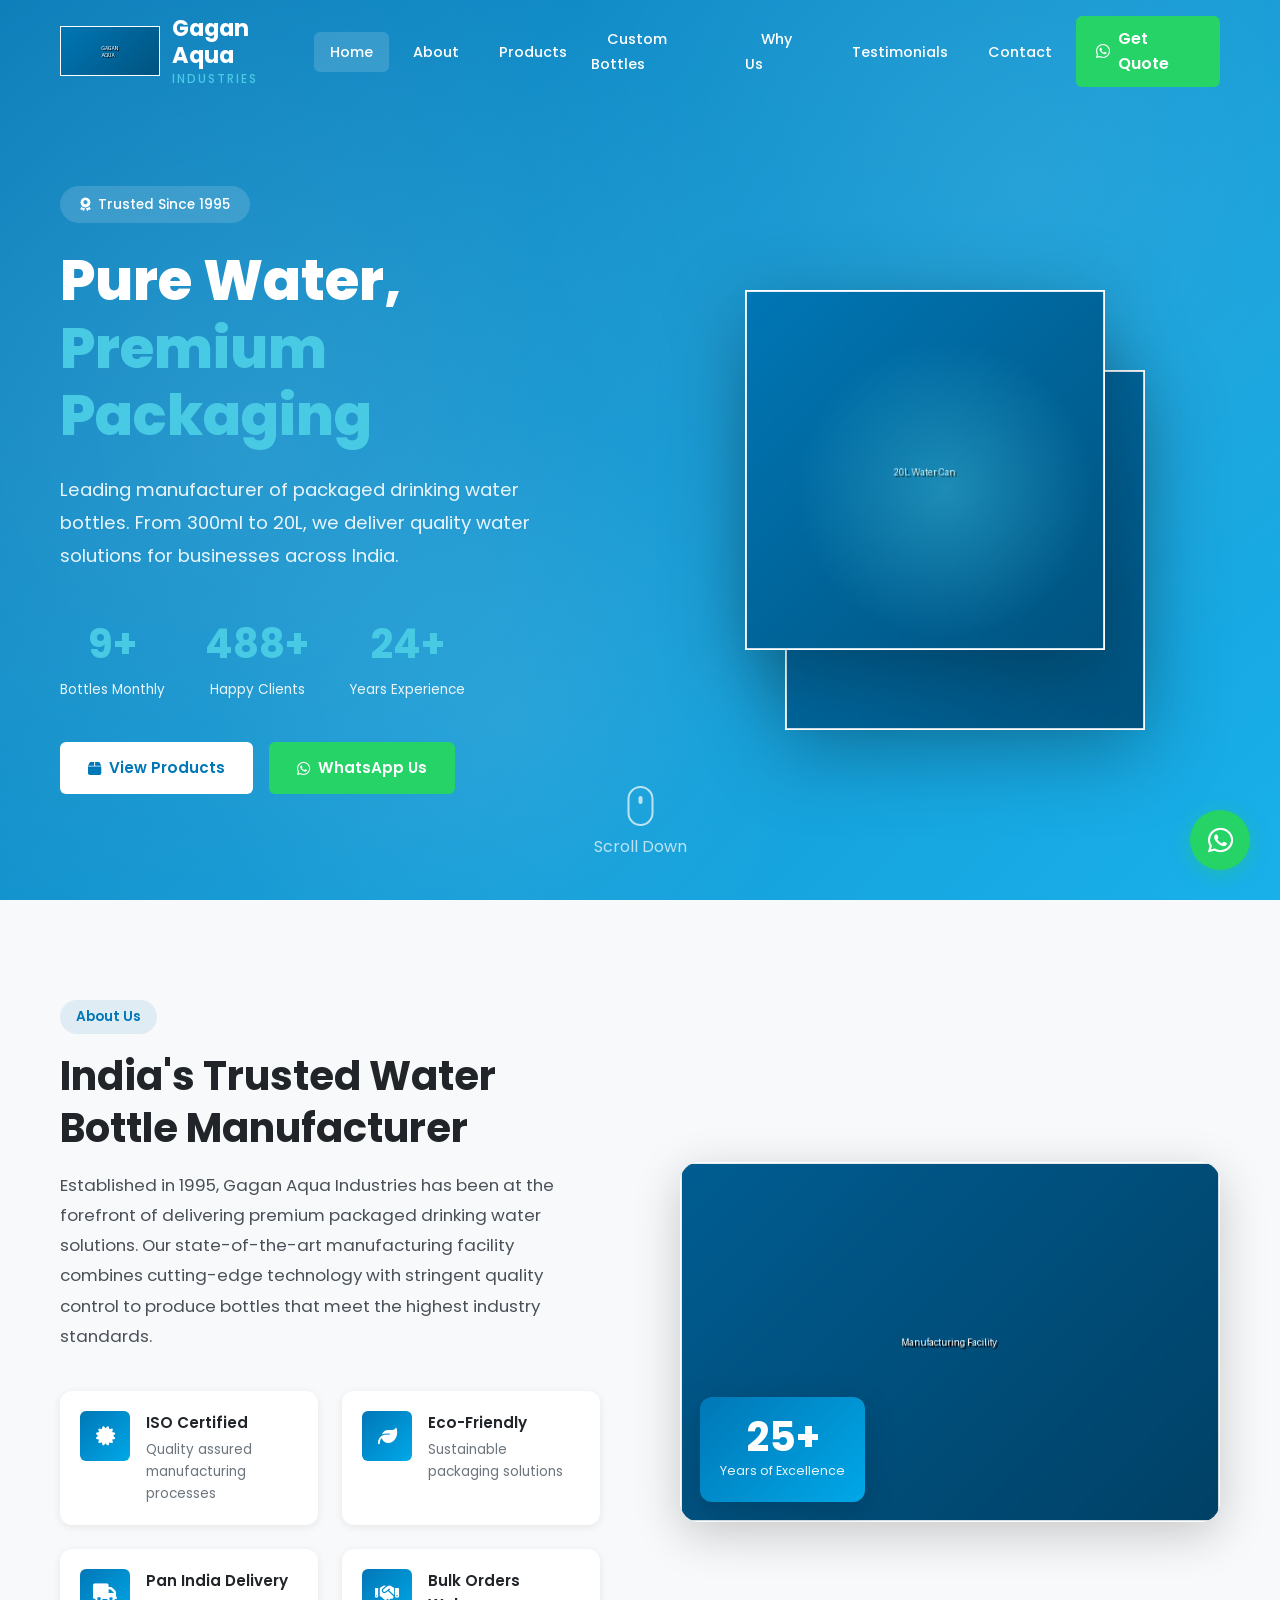
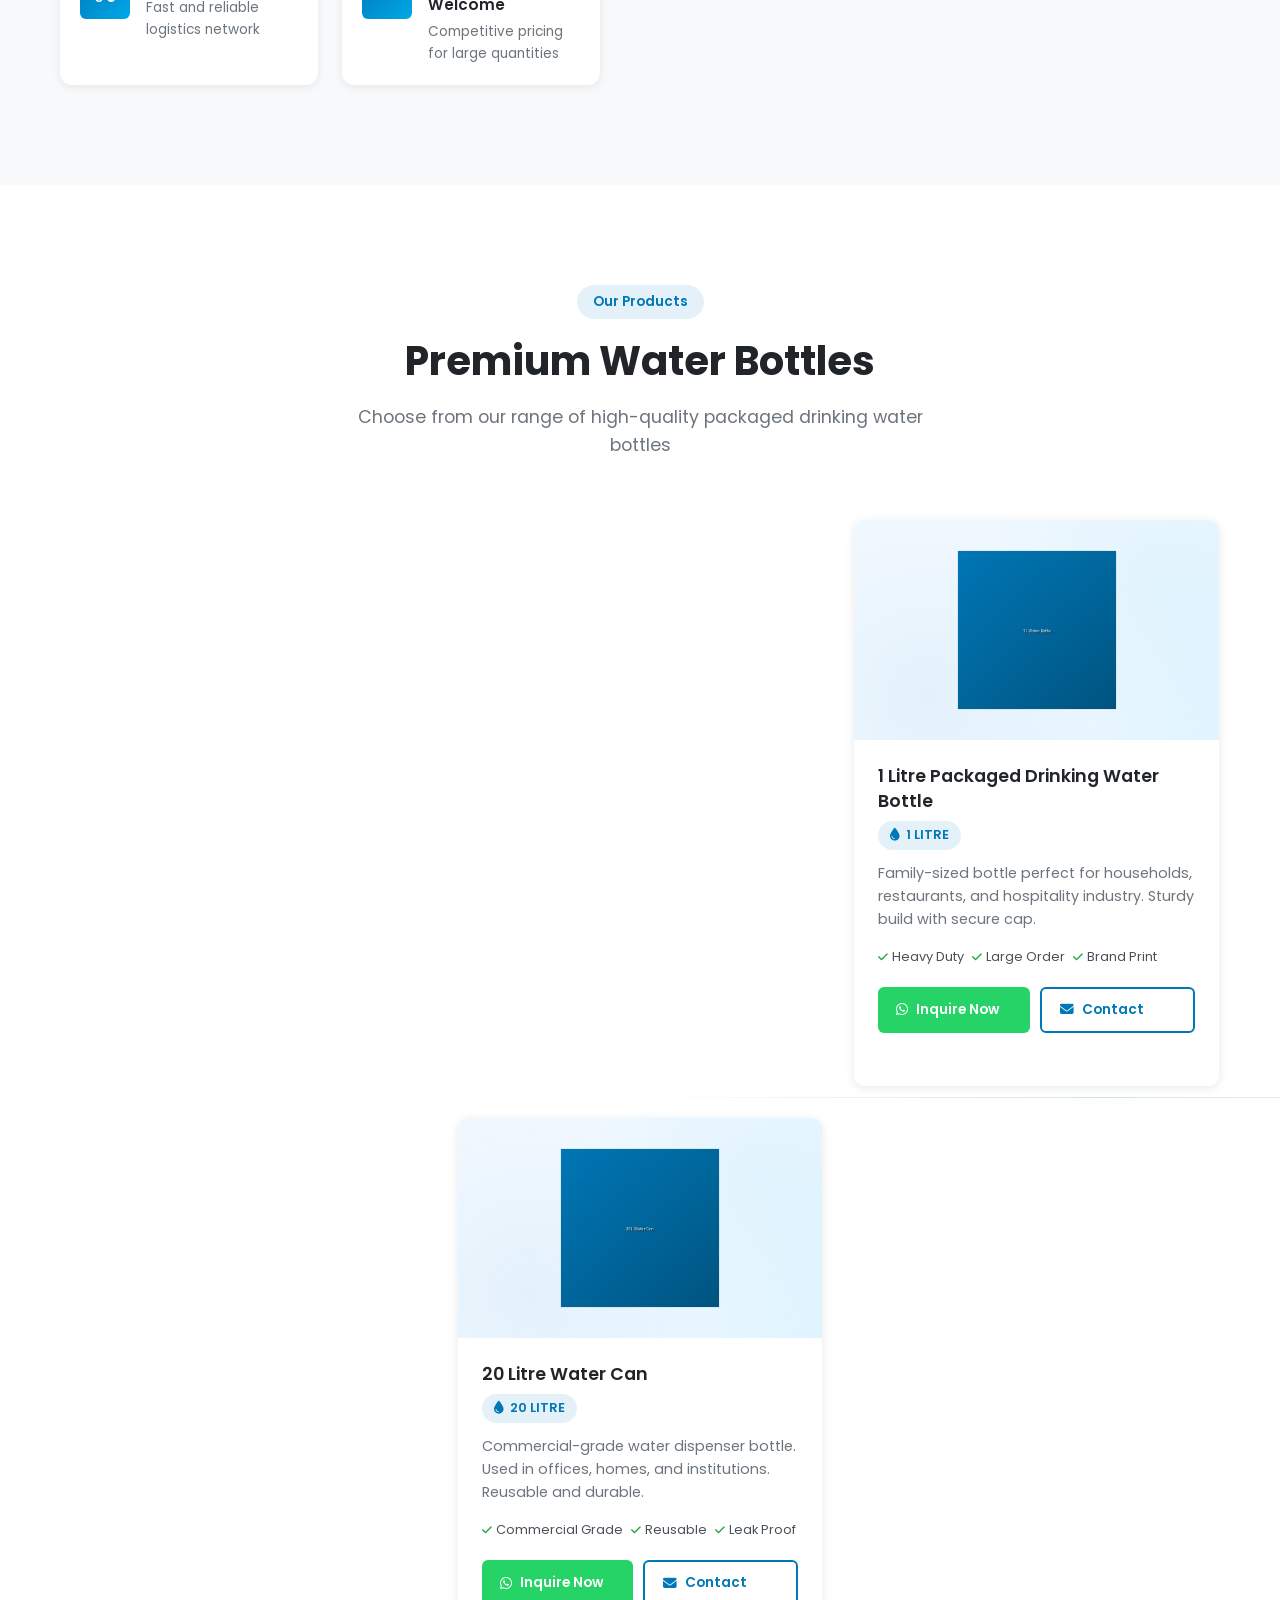
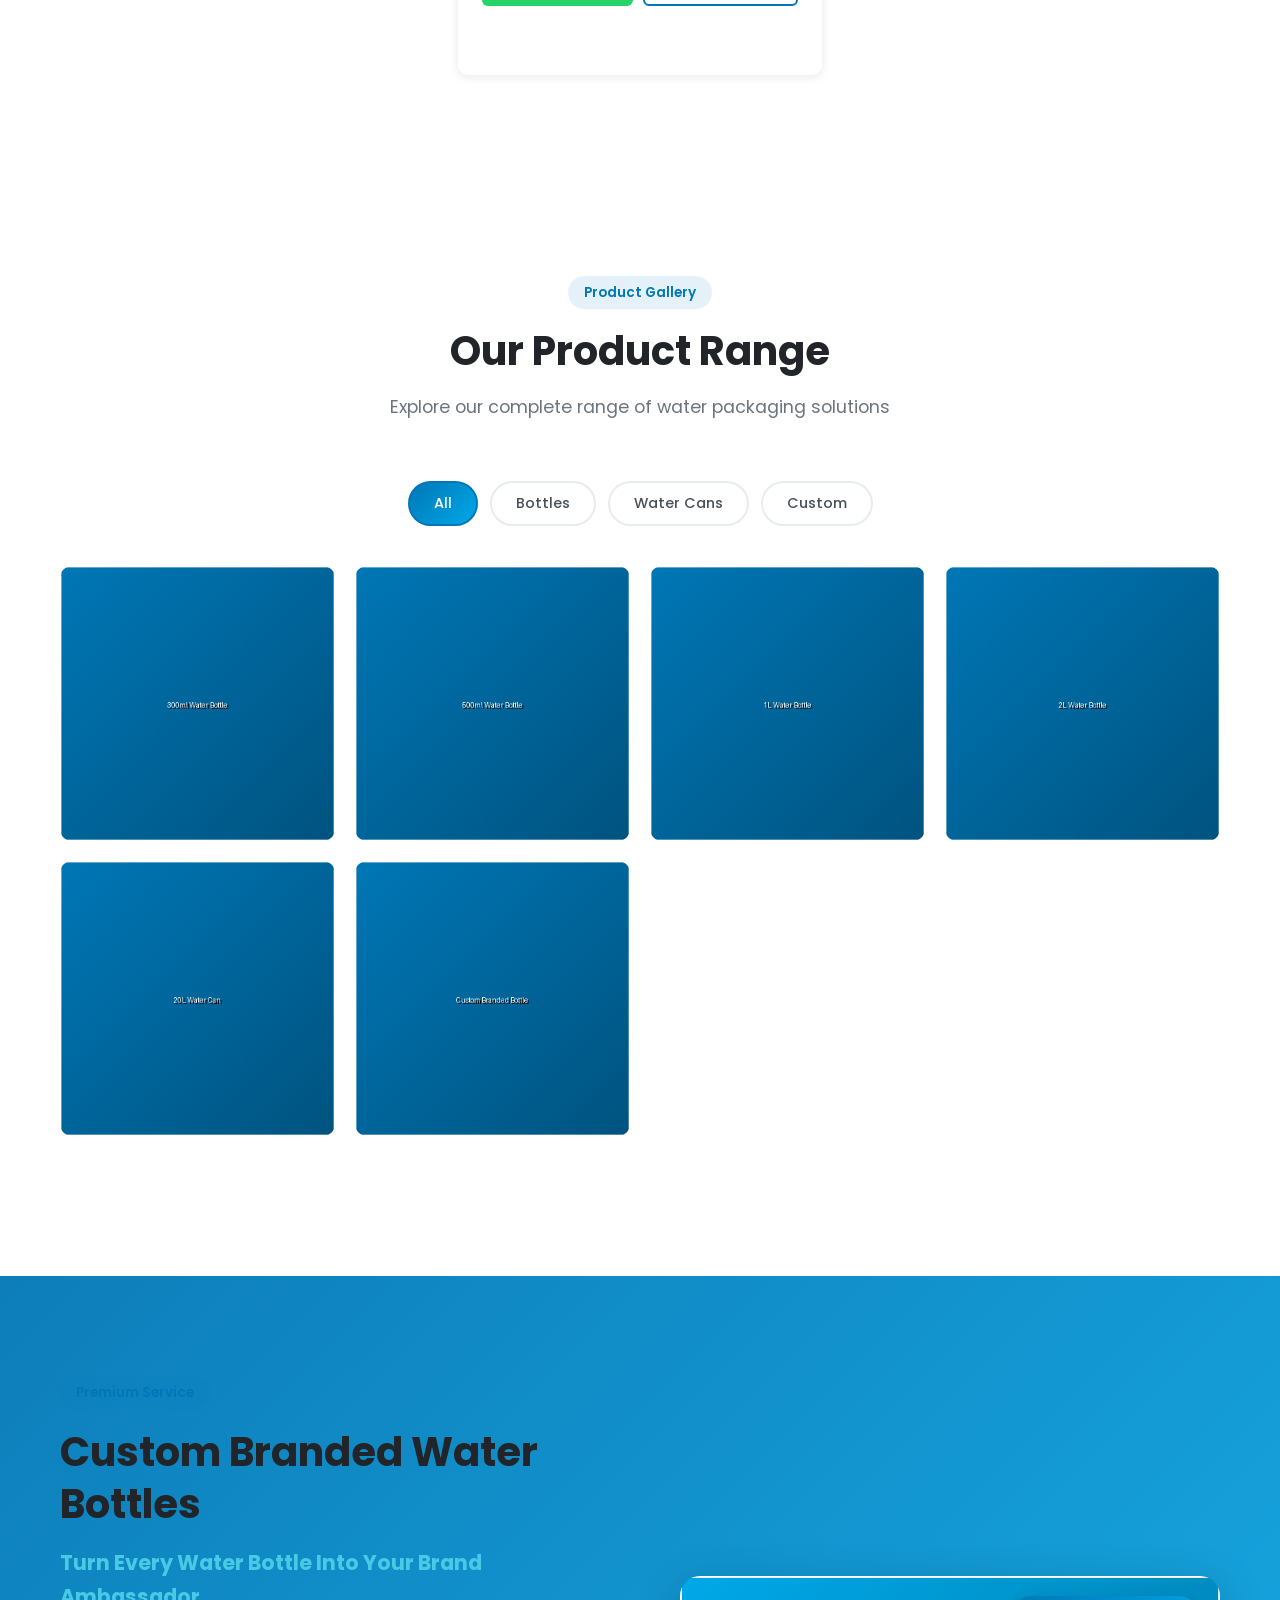
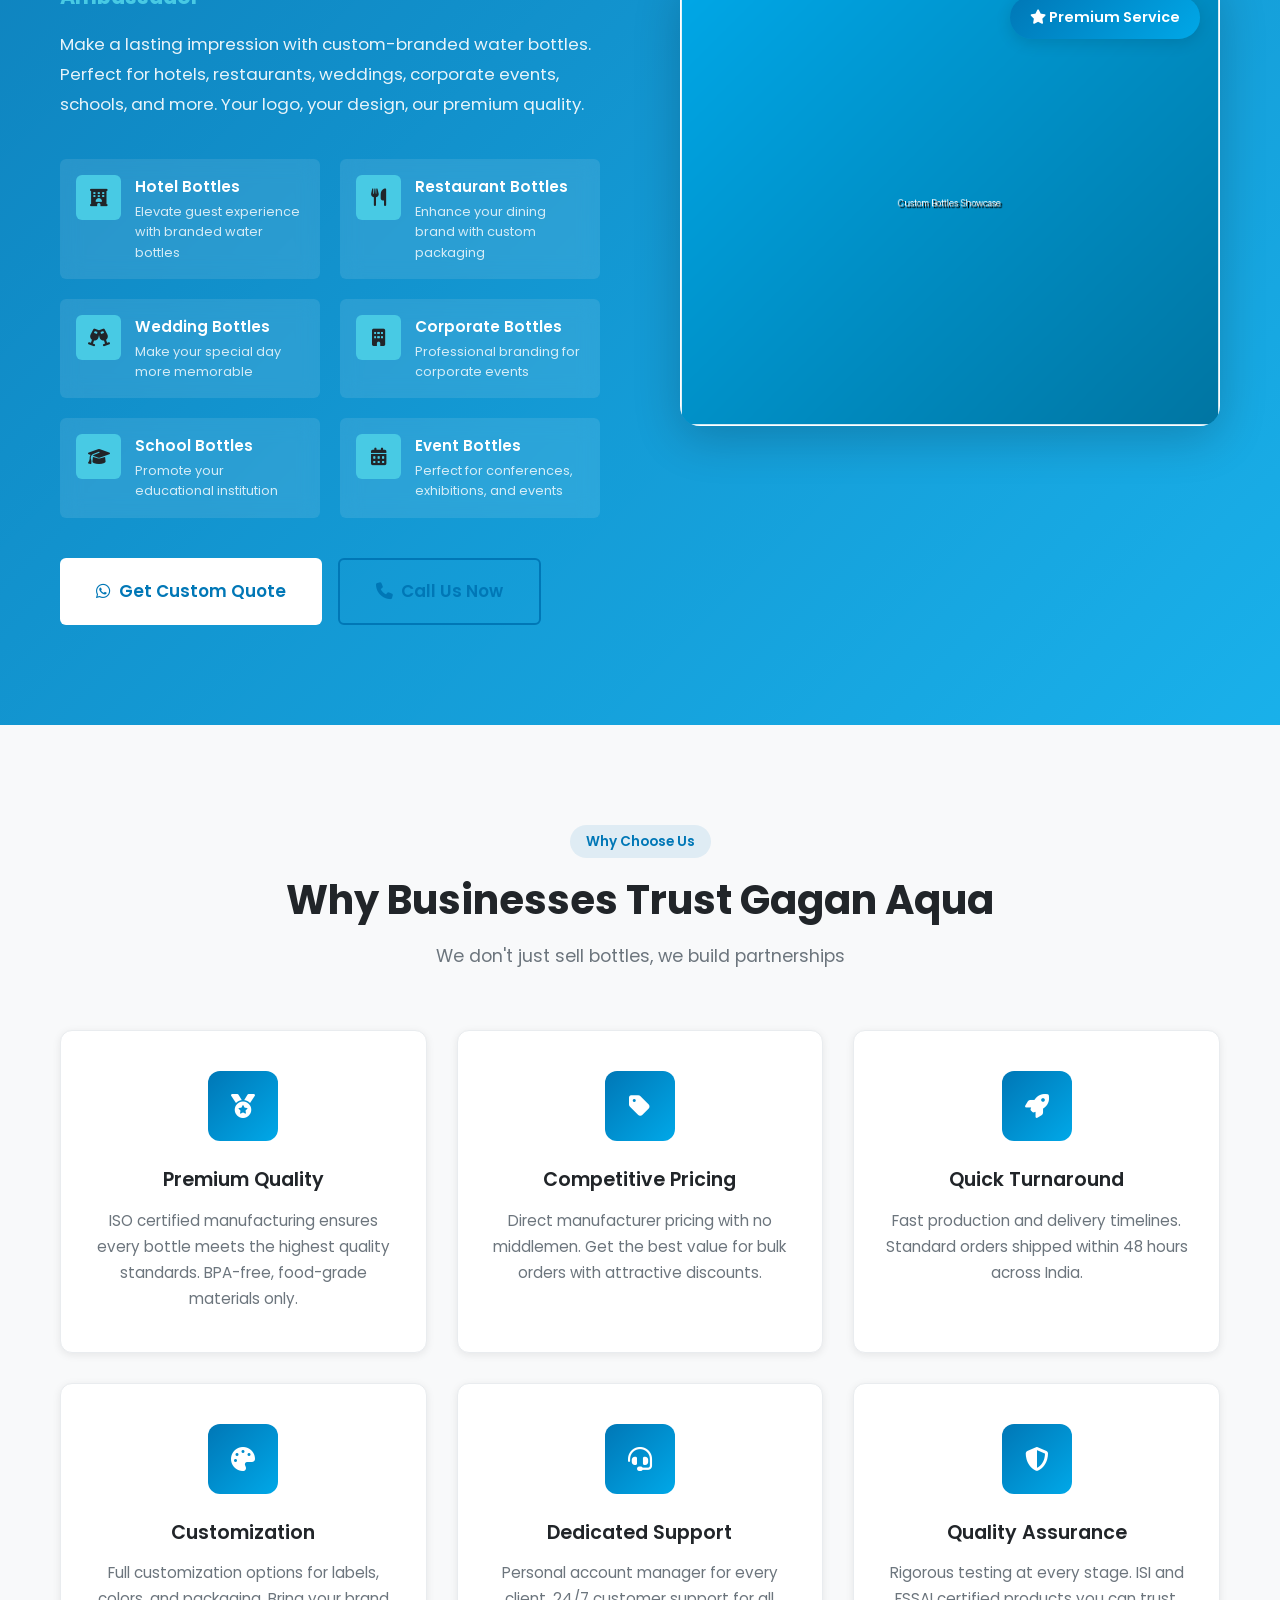
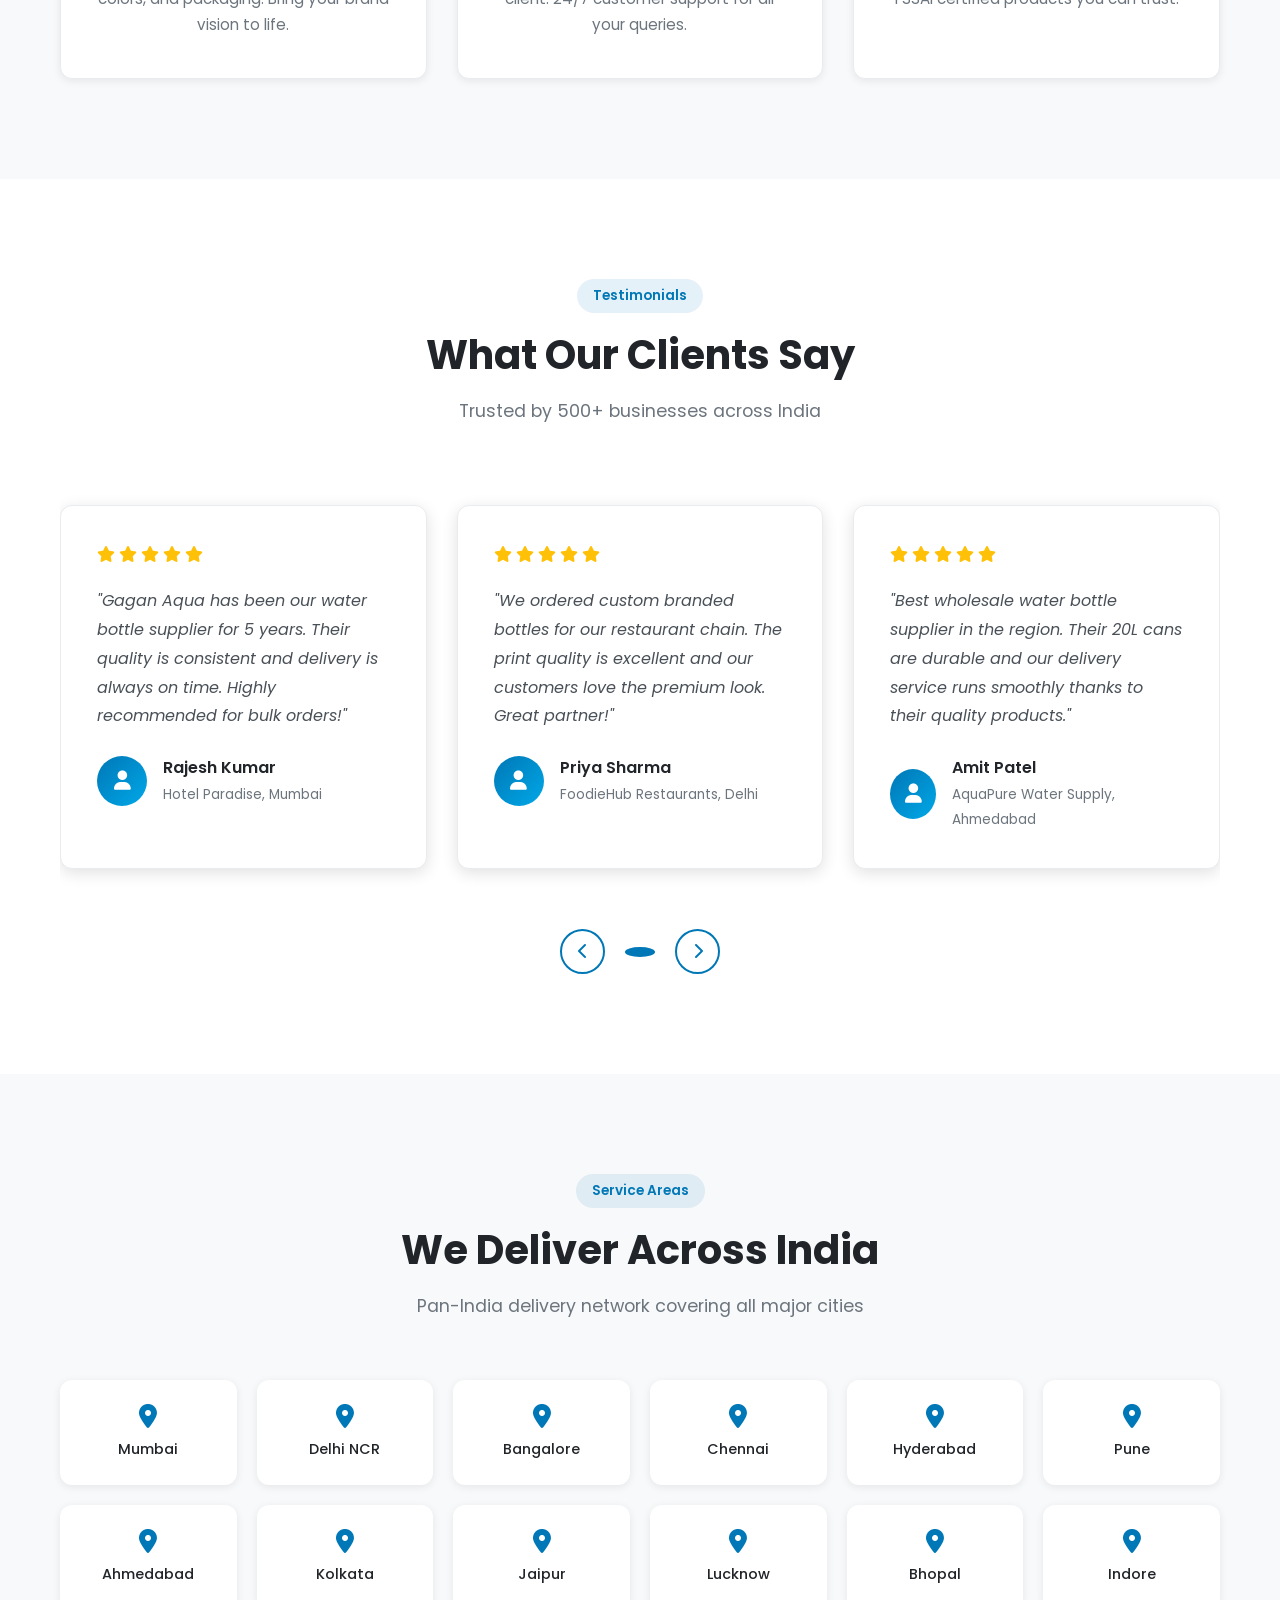
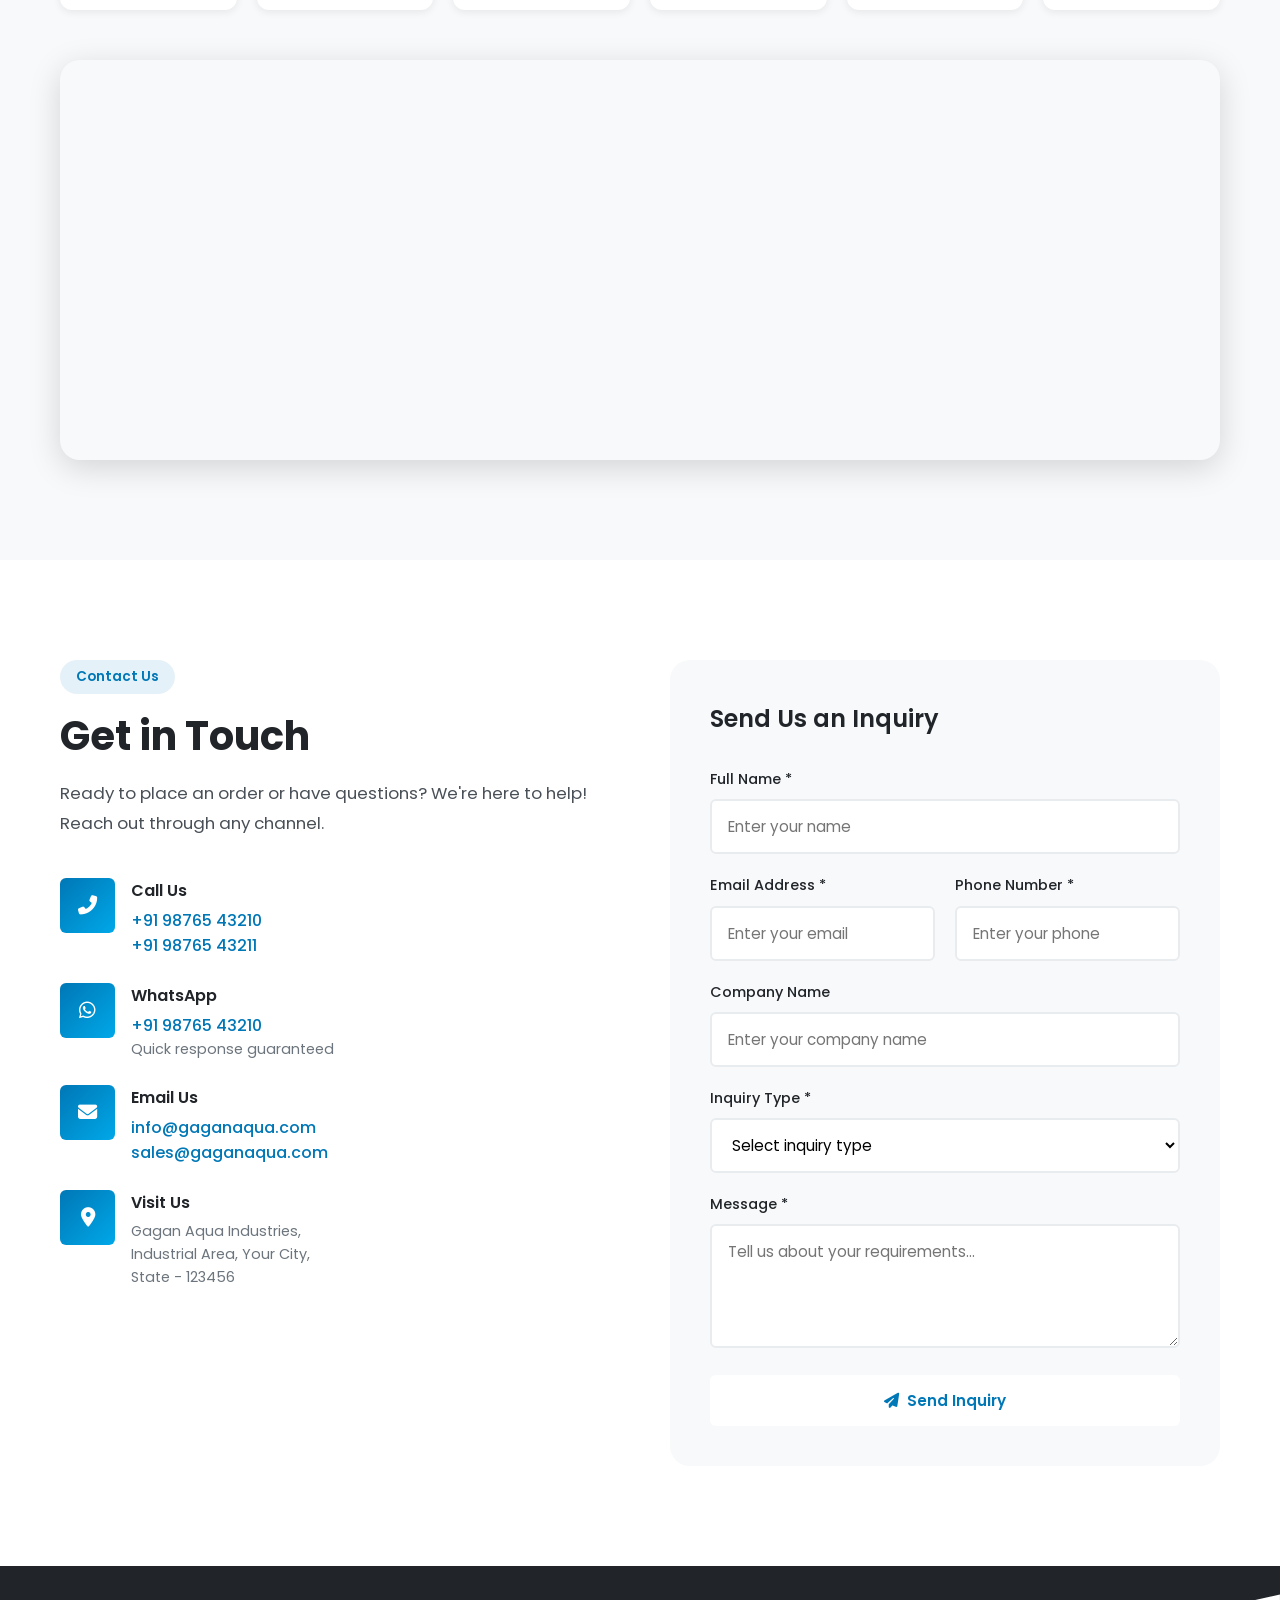
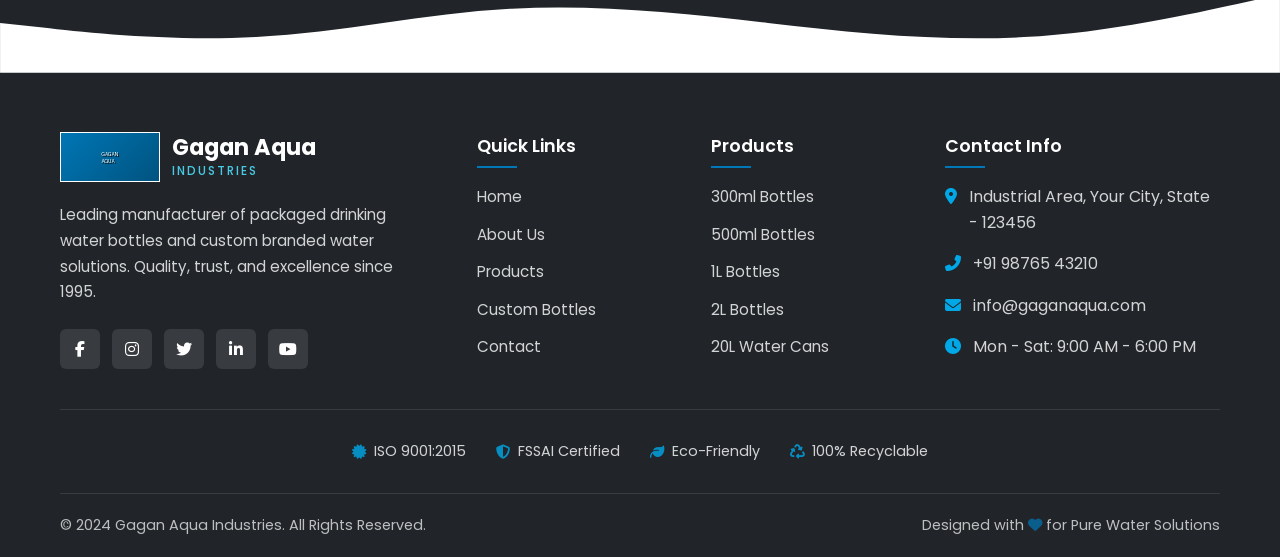
==== index.html @ 13628c42 "Initial commit - Gagan Aqua Industries website" ====
<!DOCTYPE html>
<html lang="en">
<head>
    <meta charset="UTF-8">
    <meta name="viewport" content="width=device-width, initial-scale=1.0">
    <meta name="description" content="Gagan Aqua Industries - Leading manufacturer of packaged drinking water bottles and custom branded water solutions. 300ml to 20L bottles available for bulk orders.">
    <meta name="keywords" content="packaged drinking water, water bottles, custom branded bottles, bulk water bottles, water can, Gagan Aqua Industries">
    <meta name="author" content="Gagan Aqua Industries">
    <title>Gagan Aqua Industries | Premium Packaged Drinking Water Manufacturer</title>
    
    <!-- Schema Markup for Local Business -->
    <script type="application/ld+json">
    {
        "@context": "https://schema.org",
        "@type": "LocalBusiness",
        "name": "Gagan Aqua Industries",
        "description": "Leading manufacturer of packaged drinking water bottles and custom branded water solutions",
        "url": "https://www.gaganaqua.com",
        "telephone": "+91-9876543210",
        "email": "info@gaganaqua.com",
        "address": {
            "@type": "PostalAddress",
            "addressLocality": "Your City",
            "addressRegion": "Your State",
            "addressCountry": "IN"
        },
        "priceRange": "$$",
        "openingHours": "Mo-Sa 09:00-18:00"
    }
    </script>

    <!-- Preconnect for performance -->
    <link rel="preconnect" href="https://fonts.googleapis.com">
    <link rel="preconnect" href="https://fonts.gstatic.com" crossorigin>
    
    <!-- Google Fonts -->
    <link href="https://fonts.googleapis.com/css2?family=Poppins:wght@300;400;500;600;700;800&display=swap" rel="stylesheet">
    
    <!-- Font Awesome -->
    <link rel="stylesheet" href="https://cdnjs.cloudflare.com/ajax/libs/font-awesome/6.4.0/css/all.min.css">
    
    <!-- Favicon -->
    <link rel="icon" type="image/svg+xml" href="images/favicon.svg">
    <link rel="icon" type="image/png" href="images/favicon.png">
    <link rel="apple-touch-icon" href="images/favicon.png">
    
    <!-- CSS -->
    <link rel="stylesheet" href="css/style.css">
    <link rel="stylesheet" href="css/products.css">
    <link rel="stylesheet" href="css/gallery.css">
</head>
<body>
    <!-- Preloader -->
    <div id="preloader">
        <div class="loader">
            <div class="water-drop"></div>
            <p>Gagan Aqua Industries</p>
        </div>
    </div>

    <!-- Navigation -->
    <nav class="navbar" id="navbar">
        <div class="nav-container">
            <a href="#" class="logo">
                <img src="images/logo.png" alt="Gagan Aqua Industries Logo" class="logo-img">
                <div class="logo-text">
                    <span class="brand-name">Gagan Aqua</span>
                    <span class="brand-tagline">Industries</span>
                </div>
            </a>
            
            <button class="nav-toggle" id="navToggle" aria-label="Toggle navigation">
                <span class="hamburger"></span>
            </button>
            
            <ul class="nav-menu" id="navMenu">
                <li><a href="#home" class="nav-link active">Home</a></li>
                <li><a href="#about" class="nav-link">About</a></li>
                <li><a href="#products" class="nav-link">Products</a></li>
                <li><a href="#custom-bottles" class="nav-link">Custom Bottles</a></li>
                <li><a href="#why-us" class="nav-link">Why Us</a></li>
                <li><a href="#testimonials" class="nav-link">Testimonials</a></li>
                <li><a href="#contact" class="nav-link">Contact</a></li>
                <li><a href="https://wa.me/919876543210" class="nav-cta" target="_blank">
                    <i class="fab fa-whatsapp"></i> Get Quote
                </a></li>
            </ul>
        </div>
    </nav>

    <!-- Hero Section -->
    <section class="hero" id="home">
        <div class="hero-particles"></div>
        <div class="hero-container">
            <div class="hero-content">
                <div class="hero-badge">
                    <i class="fas fa-award"></i> Trusted Since 1995
                </div>
                <h1 class="hero-title">
                    Pure Water, <br>
                    <span class="highlight">Premium Packaging</span>
                </h1>
                <p class="hero-subtitle">
                    Leading manufacturer of packaged drinking water bottles. 
                    From 300ml to 20L, we deliver quality water solutions for businesses across India.
                </p>
                <div class="hero-stats">
                    <div class="stat-item">
                        <span class="stat-number">10M+</span>
                        <span class="stat-label">Bottles Monthly</span>
                    </div>
                    <div class="stat-item">
                        <span class="stat-number">500+</span>
                        <span class="stat-label">Happy Clients</span>
                    </div>
                    <div class="stat-item">
                        <span class="stat-number">25+</span>
                        <span class="stat-label">Years Experience</span>
                    </div>
                </div>
                <div class="hero-buttons">
                    <a href="#products" class="btn btn-primary">
                        <i class="fas fa-box"></i> View Products
                    </a>
                    <a href="https://wa.me/919876543210?text=Hi, I'm interested in your water bottles for bulk order" class="btn btn-whatsapp" target="_blank">
                        <i class="fab fa-whatsapp"></i> WhatsApp Us
                    </a>
                </div>
            </div>
            <div class="hero-image">
                <div class="hero-bottle-showcase">
                    <div class="floating-bottle bottle-1">
                        <img src="images/products/500ml-bottle.png" alt="500ml Water Bottle" loading="lazy">
                    </div>
                    <div class="floating-bottle bottle-2">
                        <img src="images/products/1l-bottle.png" alt="1L Water Bottle" loading="lazy">
                    </div>
                    <div class="floating-bottle bottle-3">
                        <img src="images/products/20l-can.png" alt="20L Water Can" loading="lazy">
                    </div>
                    <div class="hero-glow"></div>
                </div>
            </div>
        </div>
        <div class="scroll-indicator">
            <div class="mouse">
                <div class="wheel"></div>
            </div>
            <span>Scroll Down</span>
        </div>
    </section>

    <!-- About Section -->
    <section class="about" id="about">
        <div class="container">
            <div class="about-grid">
                <div class="about-content">
                    <span class="section-tag">About Us</span>
                    <h2 class="section-title">India's Trusted Water Bottle Manufacturer</h2>
                    <p class="about-text">
                        Established in 1995, Gagan Aqua Industries has been at the forefront of delivering premium packaged drinking water solutions. Our state-of-the-art manufacturing facility combines cutting-edge technology with stringent quality control to produce bottles that meet the highest industry standards.
                    </p>
                    <div class="about-features">
                        <div class="feature-item">
                            <div class="feature-icon">
                                <i class="fas fa-certificate"></i>
                            </div>
                            <div class="feature-content">
                                <h4>ISO Certified</h4>
                                <p>Quality assured manufacturing processes</p>
                            </div>
                        </div>
                        <div class="feature-item">
                            <div class="feature-icon">
                                <i class="fas fa-leaf"></i>
                            </div>
                            <div class="feature-content">
                                <h4>Eco-Friendly</h4>
                                <p>Sustainable packaging solutions</p>
                            </div>
                        </div>
                        <div class="feature-item">
                            <div class="feature-icon">
                                <i class="fas fa-truck"></i>
                            </div>
                            <div class="feature-content">
                                <h4>Pan India Delivery</h4>
                                <p>Fast and reliable logistics network</p>
                            </div>
                        </div>
                        <div class="feature-item">
                            <div class="feature-icon">
                                <i class="fas fa-handshake"></i>
                            </div>
                            <div class="feature-content">
                                <h4>Bulk Orders Welcome</h4>
                                <p>Competitive pricing for large quantities</p>
                            </div>
                        </div>
                    </div>
                </div>
                <div class="about-image">
                    <div class="about-img-container">
                        <img src="images/about/factory.png" alt="Gagan Aqua Manufacturing Facility" loading="lazy">
                        <div class="experience-badge">
                            <span class="years">25+</span>
                            <span class="text">Years of Excellence</span>
                        </div>
                    </div>
                </div>
            </div>
        </div>
    </section>

    <!-- Products Section -->
    <section class="products" id="products">
        <div class="container">
            <div class="section-header">
                <span class="section-tag">Our Products</span>
                <h2 class="section-title">Premium Water Bottles</h2>
                <p class="section-subtitle">Choose from our range of high-quality packaged drinking water bottles</p>
            </div>
            
            <div class="products-grid">
                <!-- Product 1 -->
                <div class="product-card" data-aos="fade-up">
                    <div class="product-image">
                        <img src="images/products/300ml-bottle.png" alt="300ml Packaged Drinking Water Bottle" loading="lazy">
                        <div class="product-overlay">
                            <button class="quick-view" data-product="300ml">
                                <i class="fas fa-eye"></i>
                            </button>
                        </div>
                        <span class="product-badge">Popular</span>
                    </div>
                    <div class="product-info">
                        <h3 class="product-title">300ml Packaged Drinking Water Bottle</h3>
                        <div class="product-capacity">
                            <i class="fas fa-tint"></i> 300 ML
                        </div>
                        <p class="product-description">Compact and convenient, perfect for events, offices, and retail distribution. Crystal clear PET bottle with leak-proof cap.</p>
                        <div class="product-features">
                            <span><i class="fas fa-check"></i> Food Grade PET</span>
                            <span><i class="fas fa-check"></i> Bulk Available</span>
                            <span><i class="fas fa-check"></i> Custom Labels</span>
                        </div>
                        <div class="product-actions">
                            <a href="https://wa.me/919876543210?text=Hi, I want to order 300ml water bottles in bulk" class="btn btn-whatsapp-sm" target="_blank">
                                <i class="fab fa-whatsapp"></i> Inquire Now
                            </a>
                            <a href="#contact" class="btn btn-outline-sm">
                                <i class="fas fa-envelope"></i> Contact
                            </a>
                        </div>
                    </div>
                </div>

                <!-- Product 2 -->
                <div class="product-card" data-aos="fade-up" data-aos-delay="100">
                    <div class="product-image">
                        <img src="images/products/500ml-bottle.png" alt="500ml Packaged Drinking Water Bottle" loading="lazy">
                        <div class="product-overlay">
                            <button class="quick-view" data-product="500ml">
                                <i class="fas fa-eye"></i>
                            </button>
                        </div>
                        <span class="product-badge bestseller">Bestseller</span>
                    </div>
                    <div class="product-info">
                        <h3 class="product-title">500ml Packaged Drinking Water Bottle</h3>
                        <div class="product-capacity">
                            <i class="fas fa-tint"></i> 500 ML
                        </div>
                        <p class="product-description">Our most popular size, ideal for retail, events, and corporate gifting. Premium quality with ergonomic design.</p>
                        <div class="product-features">
                            <span><i class="fas fa-check"></i> BPA Free</span>
                            <span><i class="fas fa-check"></i> Wholesale Price</span>
                            <span><i class="fas fa-check"></i> Private Label</span>
                        </div>
                        <div class="product-actions">
                            <a href="https://wa.me/919876543210?text=Hi, I want to order 500ml water bottles in bulk" class="btn btn-whatsapp-sm" target="_blank">
                                <i class="fab fa-whatsapp"></i> Inquire Now
                            </a>
                            <a href="#contact" class="btn btn-outline-sm">
                                <i class="fas fa-envelope"></i> Contact
                            </a>
                        </div>
                    </div>
                </div>

                <!-- Product 3 -->
                <div class="product-card" data-aos="fade-up" data-aos-delay="200">
                    <div class="product-image">
                        <img src="images/products/1l-bottle.png" alt="1 Litre Packaged Drinking Water Bottle" loading="lazy">
                        <div class="product-overlay">
                            <button class="quick-view" data-product="1l">
                                <i class="fas fa-eye"></i>
                            </button>
                        </div>
                    </div>
                    <div class="product-info">
                        <h3 class="product-title">1 Litre Packaged Drinking Water Bottle</h3>
                        <div class="product-capacity">
                            <i class="fas fa-tint"></i> 1 LITRE
                        </div>
                        <p class="product-description">Family-sized bottle perfect for households, restaurants, and hospitality industry. Sturdy build with secure cap.</p>
                        <div class="product-features">
                            <span><i class="fas fa-check"></i> Heavy Duty</span>
                            <span><i class="fas fa-check"></i> Large Order</span>
                            <span><i class="fas fa-check"></i> Brand Print</span>
                        </div>
                        <div class="product-actions">
                            <a href="https://wa.me/919876543210?text=Hi, I want to order 1L water bottles in bulk" class="btn btn-whatsapp-sm" target="_blank">
                                <i class="fab fa-whatsapp"></i> Inquire Now
                            </a>
                            <a href="#contact" class="btn btn-outline-sm">
                                <i class="fas fa-envelope"></i> Contact
                            </a>
                        </div>
                    </div>
                </div>

                <!-- Product 4 -->
                <div class="product-card" data-aos="fade-up" data-aos-delay="300">
                    <div class="product-image">
                        <img src="images/products/2l-bottle.png" alt="2 Litre Packaged Drinking Water Bottle" loading="lazy">
                        <div class="product-overlay">
                            <button class="quick-view" data-product="2l">
                                <i class="fas fa-eye"></i>
                            </button>
                        </div>
                        <span class="product-badge new">New</span>
                    </div>
                    <div class="product-info">
                        <h3 class="product-title">2 Litre Packaged Drinking Water Bottle</h3>
                        <div class="product-capacity">
                            <i class="fas fa-tint"></i> 2 LITRE
                        </div>
                        <p class="product-description">Economical choice for families and institutions. Durable bottle with easy-grip handle design.</p>
                        <div class="product-features">
                            <span><i class="fas fa-check"></i> Value Pack</span>
                            <span><i class="fas fa-check"></i> Strong Build</span>
                            <span><i class="fas fa-check"></i> Recyclable</span>
                        </div>
                        <div class="product-actions">
                            <a href="https://wa.me/919876543210?text=Hi, I want to order 2L water bottles in bulk" class="btn btn-whatsapp-sm" target="_blank">
                                <i class="fab fa-whatsapp"></i> Inquire Now
                            </a>
                            <a href="#contact" class="btn btn-outline-sm">
                                <i class="fas fa-envelope"></i> Contact
                            </a>
                        </div>
                    </div>
                </div>

                <!-- Product 5 -->
                <div class="product-card" data-aos="fade-up" data-aos-delay="400">
                    <div class="product-image">
                        <img src="images/products/20l-can.png" alt="20 Litre Water Can" loading="lazy">
                        <div class="product-overlay">
                            <button class="quick-view" data-product="20l">
                                <i class="fas fa-eye"></i>
                            </button>
                        </div>
                    </div>
                    <div class="product-info">
                        <h3 class="product-title">20 Litre Water Can</h3>
                        <div class="product-capacity">
                            <i class="fas fa-tint"></i> 20 LITRE
                        </div>
                        <p class="product-description">Commercial-grade water dispenser bottle. Used in offices, homes, and institutions. Reusable and durable.</p>
                        <div class="product-features">
                            <span><i class="fas fa-check"></i> Commercial Grade</span>
                            <span><i class="fas fa-check"></i> Reusable</span>
                            <span><i class="fas fa-check"></i> Leak Proof</span>
                        </div>
                        <div class="product-actions">
                            <a href="https://wa.me/919876543210?text=Hi, I want to order 20L water cans in bulk" class="btn btn-whatsapp-sm" target="_blank">
                                <i class="fab fa-whatsapp"></i> Inquire Now
                            </a>
                            <a href="#contact" class="btn btn-outline-sm">
                                <i class="fas fa-envelope"></i> Contact
                            </a>
                        </div>
                    </div>
                </div>

                <!-- Product 6 -->
                <div class="product-card featured" data-aos="fade-up" data-aos-delay="500">
                    <div class="product-image">
                        <img src="images/products/custom-bottle.png" alt="Customized Branded Water Bottles" loading="lazy">
                        <div class="product-overlay">
                            <button class="quick-view" data-product="custom">
                                <i class="fas fa-eye"></i>
                            </button>
                        </div>
                        <span class="product-badge premium">Premium</span>
                    </div>
                    <div class="product-info">
                        <h3 class="product-title">Customized Branded Water Bottles</h3>
                        <div class="product-capacity">
                            <i class="fas fa-palette"></i> ANY SIZE
                        </div>
                        <p class="product-description">Your brand, our quality. Custom labels, colors, and packaging designed to elevate your brand identity.</p>
                        <div class="product-features">
                            <span><i class="fas fa-check"></i> Your Design</span>
                            <span><i class="fas fa-check"></i> Fast Turnaround</span>
                            <span><i class="fas fa-check"></i> MOQ 1000+</span>
                        </div>
                        <div class="product-actions">
                            <a href="https://wa.me/919876543210?text=Hi, I'm interested in custom branded water bottles for my business" class="btn btn-whatsapp-sm" target="_blank">
                                <i class="fab fa-whatsapp"></i> Get Custom Quote
                            </a>
                            <a href="#contact" class="btn btn-outline-sm">
                                <i class="fas fa-envelope"></i> Contact
                            </a>
                        </div>
                    </div>
                </div>
            </div>
        </div>
    </section>

    <!-- Product Gallery -->
    <section class="gallery-section" id="gallery">
        <div class="container">
            <div class="section-header">
                <span class="section-tag">Product Gallery</span>
                <h2 class="section-title">Our Product Range</h2>
                <p class="section-subtitle">Explore our complete range of water packaging solutions</p>
            </div>
            
            <div class="gallery-filters">
                <button class="filter-btn active" data-filter="all">All</button>
                <button class="filter-btn" data-filter="bottles">Bottles</button>
                <button class="filter-btn" data-filter="cans">Water Cans</button>
                <button class="filter-btn" data-filter="custom">Custom</button>
            </div>
            
            <div class="gallery-grid" id="galleryGrid">
                <!-- Gallery images will be loaded dynamically -->
            </div>
            
            <div class="gallery-more">
                <a href="#" class="btn btn-outline" id="loadMoreGallery">
                    <i class="fas fa-images"></i> Load More
                </a>
            </div>
        </div>
    </section>

    <!-- Lightbox -->
    <div class="lightbox" id="lightbox">
        <button class="lightbox-close" id="lightboxClose">&times;</button>
        <button class="lightbox-prev" id="lightboxPrev"><i class="fas fa-chevron-left"></i></button>
        <button class="lightbox-next" id="lightboxNext"><i class="fas fa-chevron-right"></i></button>
        <div class="lightbox-content">
            <img src="" alt="" id="lightboxImage">
            <div class="lightbox-caption" id="lightboxCaption"></div>
        </div>
    </div>

    <!-- Custom Bottles Section -->
    <section class="custom-bottles" id="custom-bottles">
        <div class="container">
            <div class="custom-content">
                <div class="custom-text">
                    <span class="section-tag">Premium Service</span>
                    <h2 class="section-title">Custom Branded Water Bottles</h2>
                    <p class="custom-subtitle">
                        <strong>Turn Every Water Bottle Into Your Brand Ambassador</strong>
                    </p>
                    <p class="custom-description">
                        Make a lasting impression with custom-branded water bottles. Perfect for hotels, restaurants, weddings, corporate events, schools, and more. Your logo, your design, our premium quality.
                    </p>
                    
                    <div class="custom-examples">
                        <div class="example-item">
                            <div class="example-icon">
                                <i class="fas fa-hotel"></i>
                            </div>
                            <div class="example-info">
                                <h4>Hotel Bottles</h4>
                                <p>Elevate guest experience with branded water bottles</p>
                            </div>
                        </div>
                        <div class="example-item">
                            <div class="example-icon">
                                <i class="fas fa-utensils"></i>
                            </div>
                            <div class="example-info">
                                <h4>Restaurant Bottles</h4>
                                <p>Enhance your dining brand with custom packaging</p>
                            </div>
                        </div>
                        <div class="example-item">
                            <div class="example-icon">
                                <i class="fas fa-glass-cheers"></i>
                            </div>
                            <div class="example-info">
                                <h4>Wedding Bottles</h4>
                                <p>Make your special day more memorable</p>
                            </div>
                        </div>
                        <div class="example-item">
                            <div class="example-icon">
                                <i class="fas fa-building"></i>
                            </div>
                            <div class="example-info">
                                <h4>Corporate Bottles</h4>
                                <p>Professional branding for corporate events</p>
                            </div>
                        </div>
                        <div class="example-item">
                            <div class="example-icon">
                                <i class="fas fa-graduation-cap"></i>
                            </div>
                            <div class="example-info">
                                <h4>School Bottles</h4>
                                <p>Promote your educational institution</p>
                            </div>
                        </div>
                        <div class="example-item">
                            <div class="example-icon">
                                <i class="fas fa-calendar-alt"></i>
                            </div>
                            <div class="example-info">
                                <h4>Event Bottles</h4>
                                <p>Perfect for conferences, exhibitions, and events</p>
                            </div>
                        </div>
                    </div>
                    
                    <div class="custom-cta">
                        <a href="https://wa.me/919876543210?text=Hi, I'm interested in custom branded water bottles for my business/event" class="btn btn-primary btn-lg" target="_blank">
                            <i class="fab fa-whatsapp"></i> Get Custom Quote
                        </a>
                        <a href="#contact" class="btn btn-outline btn-lg">
                            <i class="fas fa-phone"></i> Call Us Now
                        </a>
                    </div>
                </div>
                <div class="custom-visual">
                    <div class="custom-showcase">
                        <img src="images/custom/custom-showcase.png" alt="Custom Branded Water Bottles" loading="lazy">
                        <div class="custom-badge">
                            <i class="fas fa-star"></i> Premium Service
                        </div>
                    </div>
                </div>
            </div>
        </div>
    </section>

    <!-- Why Choose Us -->
    <section class="why-us" id="why-us">
        <div class="container">
            <div class="section-header">
                <span class="section-tag">Why Choose Us</span>
                <h2 class="section-title">Why Businesses Trust Gagan Aqua</h2>
                <p class="section-subtitle">We don't just sell bottles, we build partnerships</p>
            </div>
            
            <div class="features-grid">
                <div class="feature-card">
                    <div class="feature-icon">
                        <i class="fas fa-medal"></i>
                    </div>
                    <h3>Premium Quality</h3>
                    <p>ISO certified manufacturing ensures every bottle meets the highest quality standards. BPA-free, food-grade materials only.</p>
                </div>
                
                <div class="feature-card">
                    <div class="feature-icon">
                        <i class="fas fa-tag"></i>
                    </div>
                    <h3>Competitive Pricing</h3>
                    <p>Direct manufacturer pricing with no middlemen. Get the best value for bulk orders with attractive discounts.</p>
                </div>
                
                <div class="feature-card">
                    <div class="feature-icon">
                        <i class="fas fa-rocket"></i>
                    </div>
                    <h3>Quick Turnaround</h3>
                    <p>Fast production and delivery timelines. Standard orders shipped within 48 hours across India.</p>
                </div>
                
                <div class="feature-card">
                    <div class="feature-icon">
                        <i class="fas fa-palette"></i>
                    </div>
                    <h3>Customization</h3>
                    <p>Full customization options for labels, colors, and packaging. Bring your brand vision to life.</p>
                </div>
                
                <div class="feature-card">
                    <div class="feature-icon">
                        <i class="fas fa-headset"></i>
                    </div>
                    <h3>Dedicated Support</h3>
                    <p>Personal account manager for every client. 24/7 customer support for all your queries.</p>
                </div>
                
                <div class="feature-card">
                    <div class="feature-icon">
                        <i class="fas fa-shield-alt"></i>
                    </div>
                    <h3>Quality Assurance</h3>
                    <p>Rigorous testing at every stage. ISI and FSSAI certified products you can trust.</p>
                </div>
            </div>
        </div>
    </section>

    <!-- Testimonials -->
    <section class="testimonials" id="testimonials">
        <div class="container">
            <div class="section-header">
                <span class="section-tag">Testimonials</span>
                <h2 class="section-title">What Our Clients Say</h2>
                <p class="section-subtitle">Trusted by 500+ businesses across India</p>
            </div>
            
            <div class="testimonial-slider" id="testimonialSlider">
                <div class="testimonial-card">
                    <div class="testimonial-rating">
                        <i class="fas fa-star"></i>
                        <i class="fas fa-star"></i>
                        <i class="fas fa-star"></i>
                        <i class="fas fa-star"></i>
                        <i class="fas fa-star"></i>
                    </div>
                    <p class="testimonial-text">
                        "Gagan Aqua has been our water bottle supplier for 5 years. Their quality is consistent and delivery is always on time. Highly recommended for bulk orders!"
                    </p>
                    <div class="testimonial-author">
                        <div class="author-avatar">
                            <i class="fas fa-user"></i>
                        </div>
                        <div class="author-info">
                            <h4>Rajesh Kumar</h4>
                            <span>Hotel Paradise, Mumbai</span>
                        </div>
                    </div>
                </div>
                
                <div class="testimonial-card">
                    <div class="testimonial-rating">
                        <i class="fas fa-star"></i>
                        <i class="fas fa-star"></i>
                        <i class="fas fa-star"></i>
                        <i class="fas fa-star"></i>
                        <i class="fas fa-star"></i>
                    </div>
                    <p class="testimonial-text">
                        "We ordered custom branded bottles for our restaurant chain. The print quality is excellent and our customers love the premium look. Great partner!"
                    </p>
                    <div class="testimonial-author">
                        <div class="author-avatar">
                            <i class="fas fa-user"></i>
                        </div>
                        <div class="author-info">
                            <h4>Priya Sharma</h4>
                            <span>FoodieHub Restaurants, Delhi</span>
                        </div>
                    </div>
                </div>
                
                <div class="testimonial-card">
                    <div class="testimonial-rating">
                        <i class="fas fa-star"></i>
                        <i class="fas fa-star"></i>
                        <i class="fas fa-star"></i>
                        <i class="fas fa-star"></i>
                        <i class="fas fa-star"></i>
                    </div>
                    <p class="testimonial-text">
                        "Best wholesale water bottle supplier in the region. Their 20L cans are durable and our delivery service runs smoothly thanks to their quality products."
                    </p>
                    <div class="testimonial-author">
                        <div class="author-avatar">
                            <i class="fas fa-user"></i>
                        </div>
                        <div class="author-info">
                            <h4>Amit Patel</h4>
                            <span>AquaPure Water Supply, Ahmedabad</span>
                        </div>
                    </div>
                </div>
            </div>
            
            <div class="testimonial-nav">
                <button class="testimonial-btn prev" id="testimonialPrev">
                    <i class="fas fa-chevron-left"></i>
                </button>
                <div class="testimonial-dots" id="testimonialDots"></div>
                <button class="testimonial-btn next" id="testimonialNext">
                    <i class="fas fa-chevron-right"></i>
                </button>
            </div>
        </div>
    </section>

    <!-- Service Areas -->
    <section class="service-areas" id="service-areas">
        <div class="container">
            <div class="section-header">
                <span class="section-tag">Service Areas</span>
                <h2 class="section-title">We Deliver Across India</h2>
                <p class="section-subtitle">Pan-India delivery network covering all major cities</p>
            </div>
            
            <div class="areas-grid">
                <div class="area-item">
                    <i class="fas fa-map-marker-alt"></i>
                    <span>Mumbai</span>
                </div>
                <div class="area-item">
                    <i class="fas fa-map-marker-alt"></i>
                    <span>Delhi NCR</span>
                </div>
                <div class="area-item">
                    <i class="fas fa-map-marker-alt"></i>
                    <span>Bangalore</span>
                </div>
                <div class="area-item">
                    <i class="fas fa-map-marker-alt"></i>
                    <span>Chennai</span>
                </div>
                <div class="area-item">
                    <i class="fas fa-map-marker-alt"></i>
                    <span>Hyderabad</span>
                </div>
                <div class="area-item">
                    <i class="fas fa-map-marker-alt"></i>
                    <span>Pune</span>
                </div>
                <div class="area-item">
                    <i class="fas fa-map-marker-alt"></i>
                    <span>Ahmedabad</span>
                </div>
                <div class="area-item">
                    <i class="fas fa-map-marker-alt"></i>
                    <span>Kolkata</span>
                </div>
                <div class="area-item">
                    <i class="fas fa-map-marker-alt"></i>
                    <span>Jaipur</span>
                </div>
                <div class="area-item">
                    <i class="fas fa-map-marker-alt"></i>
                    <span>Lucknow</span>
                </div>
                <div class="area-item">
                    <i class="fas fa-map-marker-alt"></i>
                    <span>Bhopal</span>
                </div>
                <div class="area-item">
                    <i class="fas fa-map-marker-alt"></i>
                    <span>Indore</span>
                </div>
            </div>
            
            <div class="map-container">
                <iframe 
                    src="https://www.google.com/maps/embed?pb=!1m18!1m12!1m3!1d3683.1234567890123!2d77.12345678901234!3d28.12345678901234!2m3!1f0!2f0!3f0!3m2!1i1024!2i768!4f13.1!3m3!1m2!1s0x0%3A0x0!2zMjjCsDA3JzI0LjQiTiA3N8KwMDcnMjQuNCJF!5e0!3m2!1sen!2sin!4v1234567890123!5m2!1sen!2sin"
                    width="100%" 
                    height="400" 
                    style="border:0;" 
                    allowfullscreen="" 
                    loading="lazy" 
                    referrerpolicy="no-referrer-when-downgrade">
                </iframe>
            </div>
        </div>
    </section>

    <!-- Contact Section -->
    <section class="contact" id="contact">
        <div class="container">
            <div class="contact-grid">
                <div class="contact-info">
                    <span class="section-tag">Contact Us</span>
                    <h2 class="section-title">Get in Touch</h2>
                    <p class="contact-text">
                        Ready to place an order or have questions? We're here to help! Reach out through any channel.
                    </p>
                    
                    <div class="contact-details">
                        <div class="contact-item">
                            <div class="contact-icon">
                                <i class="fas fa-phone-alt"></i>
                            </div>
                            <div class="contact-content">
                                <h4>Call Us</h4>
                                <a href="tel:+919876543210">+91 98765 43210</a>
                                <a href="tel:+919876543211">+91 98765 43211</a>
                            </div>
                        </div>
                        
                        <div class="contact-item">
                            <div class="contact-icon">
                                <i class="fab fa-whatsapp"></i>
                            </div>
                            <div class="contact-content">
                                <h4>WhatsApp</h4>
                                <a href="https://wa.me/919876543210" target="_blank">+91 98765 43210</a>
                                <p>Quick response guaranteed</p>
                            </div>
                        </div>
                        
                        <div class="contact-item">
                            <div class="contact-icon">
                                <i class="fas fa-envelope"></i>
                            </div>
                            <div class="contact-content">
                                <h4>Email Us</h4>
                                <a href="mailto:info@gaganaqua.com">info@gaganaqua.com</a>
                                <a href="mailto:sales@gaganaqua.com">sales@gaganaqua.com</a>
                            </div>
                        </div>
                        
                        <div class="contact-item">
                            <div class="contact-icon">
                                <i class="fas fa-map-marker-alt"></i>
                            </div>
                            <div class="contact-content">
                                <h4>Visit Us</h4>
                                <p>Gagan Aqua Industries,<br>Industrial Area, Your City,<br>State - 123456</p>
                            </div>
                        </div>
                    </div>
                </div>
                
                <div class="contact-form-container">
                    <form class="contact-form" id="contactForm">
                        <h3>Send Us an Inquiry</h3>
                        
                        <div class="form-group">
                            <label for="name">Full Name *</label>
                            <input type="text" id="name" name="name" required placeholder="Enter your name">
                        </div>
                        
                        <div class="form-row">
                            <div class="form-group">
                                <label for="email">Email Address *</label>
                                <input type="email" id="email" name="email" required placeholder="Enter your email">
                            </div>
                            <div class="form-group">
                                <label for="phone">Phone Number *</label>
                                <input type="tel" id="phone" name="phone" required placeholder="Enter your phone">
                            </div>
                        </div>
                        
                        <div class="form-group">
                            <label for="company">Company Name</label>
                            <input type="text" id="company" name="company" placeholder="Enter your company name">
                        </div>
                        
                        <div class="form-group">
                            <label for="inquiryType">Inquiry Type *</label>
                            <select id="inquiryType" name="inquiryType" required>
                                <option value="">Select inquiry type</option>
                                <option value="bulk-order">Bulk Water Bottle Order</option>
                                <option value="custom-label">Custom Branded Bottles</option>
                                <option value="pricing">Pricing Inquiry</option>
                                <option value="partnership">Business Partnership</option>
                                <option value="other">Other</option>
                            </select>
                        </div>
                        
                        <div class="form-group">
                            <label for="message">Message *</label>
                            <textarea id="message" name="message" rows="4" required placeholder="Tell us about your requirements..."></textarea>
                        </div>
                        
                        <div class="form-actions">
                            <button type="submit" class="btn btn-primary btn-full">
                                <i class="fas fa-paper-plane"></i> Send Inquiry
                            </button>
                        </div>
                    </form>
                </div>
            </div>
        </div>
    </section>

    <!-- Footer -->
    <footer class="footer">
        <div class="footer-wave">
            <svg viewBox="0 0 1440 120" fill="none" xmlns="http://www.w3.org/2000/svg">
                <path d="M0,64L48,69.3C96,75,192,85,288,80C384,75,480,53,576,48C672,43,768,53,864,64C960,75,1056,85,1152,80C1248,75,1344,53,1392,42.7L1440,32V120H0V64Z" fill="currentColor"/>
            </svg>
        </div>
        
        <div class="container">
            <div class="footer-grid">
                <div class="footer-brand">
                    <a href="#" class="footer-logo">
                        <img src="images/logo.png" alt="Gagan Aqua Industries" class="footer-logo-img">
                        <div class="logo-text">
                            <span class="brand-name">Gagan Aqua</span>
                            <span class="brand-tagline">Industries</span>
                        </div>
                    </a>
                    <p class="footer-about">
                        Leading manufacturer of packaged drinking water bottles and custom branded water solutions. Quality, trust, and excellence since 1995.
                    </p>
                    <div class="footer-social">
                        <a href="#" class="social-link" aria-label="Facebook"><i class="fab fa-facebook-f"></i></a>
                        <a href="#" class="social-link" aria-label="Instagram"><i class="fab fa-instagram"></i></a>
                        <a href="#" class="social-link" aria-label="Twitter"><i class="fab fa-twitter"></i></a>
                        <a href="#" class="social-link" aria-label="LinkedIn"><i class="fab fa-linkedin-in"></i></a>
                        <a href="#" class="social-link" aria-label="YouTube"><i class="fab fa-youtube"></i></a>
                    </div>
                </div>
                
                <div class="footer-links">
                    <h4>Quick Links</h4>
                    <ul>
                        <li><a href="#home">Home</a></li>
                        <li><a href="#about">About Us</a></li>
                        <li><a href="#products">Products</a></li>
                        <li><a href="#custom-bottles">Custom Bottles</a></li>
                        <li><a href="#contact">Contact</a></li>
                    </ul>
                </div>
                
                <div class="footer-links">
                    <h4>Products</h4>
                    <ul>
                        <li><a href="#products">300ml Bottles</a></li>
                        <li><a href="#products">500ml Bottles</a></li>
                        <li><a href="#products">1L Bottles</a></li>
                        <li><a href="#products">2L Bottles</a></li>
                        <li><a href="#products">20L Water Cans</a></li>
                    </ul>
                </div>
                
                <div class="footer-contact">
                    <h4>Contact Info</h4>
                    <ul>
                        <li>
                            <i class="fas fa-map-marker-alt"></i>
                            <span>Industrial Area, Your City, State - 123456</span>
                        </li>
                        <li>
                            <i class="fas fa-phone-alt"></i>
                            <a href="tel:+919876543210">+91 98765 43210</a>
                        </li>
                        <li>
                            <i class="fas fa-envelope"></i>
                            <a href="mailto:info@gaganaqua.com">info@gaganaqua.com</a>
                        </li>
                        <li>
                            <i class="fas fa-clock"></i>
                            <span>Mon - Sat: 9:00 AM - 6:00 PM</span>
                        </li>
                    </ul>
                </div>
            </div>
            
            <div class="footer-certifications">
                <div class="cert-badge">
                    <i class="fas fa-certificate"></i>
                    <span>ISO 9001:2015</span>
                </div>
                <div class="cert-badge">
                    <i class="fas fa-shield-alt"></i>
                    <span>FSSAI Certified</span>
                </div>
                <div class="cert-badge">
                    <i class="fas fa-leaf"></i>
                    <span>Eco-Friendly</span>
                </div>
                <div class="cert-badge">
                    <i class="fas fa-recycle"></i>
                    <span>100% Recyclable</span>
                </div>
            </div>
        </div>
        
        <div class="footer-bottom">
            <div class="container">
                <p>&copy; 2024 Gagan Aqua Industries. All Rights Reserved.</p>
                <p>Designed with <i class="fas fa-heart" style="color: var(--primary);"></i> for Pure Water Solutions</p>
            </div>
        </div>
    </footer>

    <!-- Floating WhatsApp Button -->
    <a href="https://wa.me/919876543210?text=Hi, I'm interested in your water bottles" class="whatsapp-float" target="_blank" aria-label="Chat on WhatsApp">
        <i class="fab fa-whatsapp"></i>
        <span class="whatsapp-tooltip">Chat with us!</span>
    </a>

    <!-- Back to Top -->
    <a href="#" class="back-to-top" id="backToTop" aria-label="Back to top">
        <i class="fas fa-arrow-up"></i>
    </a>

    <!-- Scripts -->
    <script src="js/main.js"></script>
    <script src="js/gallery.js"></script>
</body>
</html>
---- css/style.css ----
/* ======================================
   CSS Variables & Base Styles
   ====================================== */
:root {
    /* Primary Brand Colors - Inspired by water industry */
    --primary: #0077B6;
    --primary-dark: #005D92;
    --primary-light: #00A8E8;
    --secondary: #00B4D8;
    --accent: #48CAE4;
    
    /* Supporting Colors */
    --white: #FFFFFF;
    --off-white: #F8F9FA;
    --light-gray: #E9ECEF;
    --gray: #6C757D;
    --dark-gray: #495057;
    --dark: #212529;
    
    /* Semantic Colors */
    --success: #28A745;
    --warning: #FFC107;
    --danger: #DC3545;
    --info: #17A2B8;
    
    /* WhatsApp */
    --whatsapp: #25D366;
    --whatsapp-dark: #128C7E;
    
    /* Gradients */
    --gradient-primary: linear-gradient(135deg, #0077B6 0%, #00A8E8 100%);
    --gradient-secondary: linear-gradient(135deg, #00B4D8 0%, #48CAE4 100%);
    --gradient-dark: linear-gradient(135deg, #212529 0%, #495057 100%);
    --gradient-hero: linear-gradient(135deg, rgba(0,119,182,0.95) 0%, rgba(0,168,232,0.9) 100%);
    
    /* Typography */
    --font-primary: 'Poppins', sans-serif;
    
    /* Shadows */
    --shadow-sm: 0 2px 8px rgba(0,0,0,0.08);
    --shadow-md: 0 4px 16px rgba(0,0,0,0.12);
    --shadow-lg: 0 8px 32px rgba(0,0,0,0.15);
    --shadow-xl: 0 12px 48px rgba(0,0,0,0.2);
    --shadow-primary: 0 8px 24px rgba(0,119,182,0.3);
    
    /* Border Radius */
    --radius-sm: 6px;
    --radius-md: 12px;
    --radius-lg: 20px;
    --radius-full: 50%;
    
    /* Transitions */
    --transition-fast: 0.2s ease;
    --transition-normal: 0.3s ease;
    --transition-slow: 0.5s ease;
    
    /* Spacing */
    --section-padding: 100px 0;
    --container-width: 1200px;
}

/* ======================================
   Reset & Base
   ====================================== */
*, *::before, *::after {
    margin: 0;
    padding: 0;
    box-sizing: border-box;
}

html {
    scroll-behavior: smooth;
    font-size: 16px;
}

body {
    font-family: var(--font-primary);
    color: var(--dark);
    background-color: var(--white);
    line-height: 1.6;
    overflow-x: hidden;
}

a {
    text-decoration: none;
    color: inherit;
    transition: var(--transition-normal);
}

img {
    max-width: 100%;
    height: auto;
    display: block;
}

ul {
    list-style: none;
}

.container {
    max-width: var(--container-width);
    margin: 0 auto;
    padding: 0 20px;
}

/* ======================================
   Preloader
   ====================================== */
#preloader {
    position: fixed;
    top: 0;
    left: 0;
    width: 100%;
    height: 100%;
    background: var(--white);
    display: flex;
    align-items: center;
    justify-content: center;
    z-index: 99999;
    transition: opacity 0.5s ease, visibility 0.5s ease;
}

#preloader.hidden {
    opacity: 0;
    visibility: hidden;
}

.loader {
    text-align: center;
}

.loader p {
    margin-top: 20px;
    font-size: 1.2rem;
    font-weight: 600;
    color: var(--primary);
}

.water-drop {
    width: 60px;
    height: 60px;
    background: var(--gradient-primary);
    border-radius: 50% 50% 50% 0;
    transform: rotate(-45deg);
    animation: dropBounce 1s ease-in-out infinite;
}

@keyframes dropBounce {
    0%, 100% { transform: rotate(-45deg) scale(1); }
    50% { transform: rotate(-45deg) scale(1.2); }
}

/* ======================================
   Navigation
   ====================================== */
.navbar {
    position: fixed;
    top: 0;
    left: 0;
    width: 100%;
    z-index: 1000;
    background: transparent;
    transition: var(--transition-normal);
    padding: 15px 0;
}

.navbar.scrolled {
    background: var(--white);
    box-shadow: var(--shadow-md);
    padding: 10px 0;
}

.nav-container {
    max-width: var(--container-width);
    margin: 0 auto;
    padding: 0 20px;
    display: flex;
    align-items: center;
    justify-content: space-between;
}

.logo {
    display: flex;
    align-items: center;
    gap: 12px;
    z-index: 1001;
}

.logo-img {
    height: 50px;
    width: auto;
    transition: var(--transition-normal);
}

.navbar.scrolled .logo-img {
    height: 45px;
}

.logo-text {
    display: flex;
    flex-direction: column;
}

.brand-name {
    font-size: 1.4rem;
    font-weight: 700;
    color: var(--white);
    line-height: 1.2;
    transition: var(--transition-normal);
}

.navbar.scrolled .brand-name {
    color: var(--primary);
}

.brand-tagline {
    font-size: 0.75rem;
    font-weight: 500;
    color: var(--accent);
    text-transform: uppercase;
    letter-spacing: 2px;
    transition: var(--transition-normal);
}

.navbar.scrolled .brand-tagline {
    color: var(--primary-light);
}

.nav-menu {
    display: flex;
    align-items: center;
    gap: 8px;
}

.nav-link {
    padding: 10px 16px;
    font-size: 0.9rem;
    font-weight: 500;
    color: var(--white);
    border-radius: var(--radius-sm);
    transition: var(--transition-normal);
}

.nav-link:hover,
.nav-link.active {
    background: rgba(255,255,255,0.15);
}

.navbar.scrolled .nav-link {
    color: var(--dark);
}

.navbar.scrolled .nav-link:hover,
.navbar.scrolled .nav-link.active {
    background: rgba(0,119,182,0.1);
    color: var(--primary);
}

.nav-cta {
    display: flex;
    align-items: center;
    gap: 8px;
    padding: 10px 20px;
    background: var(--whatsapp);
    color: var(--white);
    font-weight: 600;
    border-radius: var(--radius-sm);
    transition: var(--transition-normal);
}

.nav-cta:hover {
    background: var(--whatsapp-dark);
    transform: translateY(-2px);
}

.nav-toggle {
    display: none;
    background: none;
    border: none;
    cursor: pointer;
    padding: 10px;
    z-index: 1001;
}

.hamburger {
    display: block;
    width: 25px;
    height: 3px;
    background: var(--white);
    position: relative;
    transition: var(--transition-normal);
}

.navbar.scrolled .hamburger {
    background: var(--dark);
}

.hamburger::before,
.hamburger::after {
    content: '';
    position: absolute;
    width: 100%;
    height: 3px;
    background: inherit;
    transition: var(--transition-normal);
}

.hamburger::before {
    top: -8px;
}

.hamburger::after {
    bottom: -8px;
}

.nav-toggle.active .hamburger {
    background: transparent;
}

.nav-toggle.active .hamburger::before {
    top: 0;
    transform: rotate(45deg);
}

.nav-toggle.active .hamburger::after {
    bottom: 0;
    transform: rotate(-45deg);
}

/* ======================================
   Hero Section
   ====================================== */
.hero {
    min-height: 100vh;
    background: var(--gradient-hero);
    position: relative;
    display: flex;
    align-items: center;
    overflow: hidden;
    padding-top: 80px;
}

.hero-particles {
    position: absolute;
    top: 0;
    left: 0;
    width: 100%;
    height: 100%;
    background-image: 
        radial-gradient(circle at 20% 50%, rgba(255,255,255,0.1) 0%, transparent 50%),
        radial-gradient(circle at 80% 20%, rgba(255,255,255,0.08) 0%, transparent 40%),
        radial-gradient(circle at 40% 80%, rgba(255,255,255,0.06) 0%, transparent 30%);
}

.hero-container {
    max-width: var(--container-width);
    margin: 0 auto;
    padding: 0 20px;
    display: grid;
    grid-template-columns: 1fr 1fr;
    gap: 60px;
    align-items: center;
    position: relative;
    z-index: 1;
}

.hero-content {
    color: var(--white);
}

.hero-badge {
    display: inline-flex;
    align-items: center;
    gap: 8px;
    padding: 8px 20px;
    background: rgba(255,255,255,0.15);
    border-radius: 50px;
    font-size: 0.85rem;
    font-weight: 500;
    margin-bottom: 24px;
    backdrop-filter: blur(10px);
}

.hero-title {
    font-size: 3.5rem;
    font-weight: 800;
    line-height: 1.2;
    margin-bottom: 24px;
}

.hero-title .highlight {
    color: var(--accent);
    position: relative;
}

.hero-subtitle {
    font-size: 1.15rem;
    opacity: 0.9;
    margin-bottom: 40px;
    max-width: 500px;
    line-height: 1.8;
}

.hero-stats {
    display: flex;
    gap: 40px;
    margin-bottom: 40px;
}

.stat-item {
    text-align: center;
}

.stat-number {
    display: block;
    font-size: 2.5rem;
    font-weight: 700;
    color: var(--accent);
}

.stat-label {
    font-size: 0.85rem;
    opacity: 0.9;
}

.hero-buttons {
    display: flex;
    gap: 16px;
    flex-wrap: wrap;
}

.hero-image {
    display: flex;
    justify-content: center;
    align-items: center;
    position: relative;
}

.hero-bottle-showcase {
    position: relative;
    width: 400px;
    height: 400px;
}

.floating-bottle {
    position: absolute;
    animation: float 3s ease-in-out infinite;
}

.floating-bottle img {
    filter: drop-shadow(0 20px 40px rgba(0,0,0,0.3));
}

.bottle-1 {
    top: 10%;
    left: 50%;
    transform: translateX(-50%);
    animation-delay: 0s;
}

.bottle-2 {
    top: 20%;
    left: 10%;
    animation-delay: 0.5s;
}

.bottle-3 {
    bottom: 10%;
    right: 10%;
    animation-delay: 1s;
}

.hero-glow {
    position: absolute;
    top: 50%;
    left: 50%;
    transform: translate(-50%, -50%);
    width: 300px;
    height: 300px;
    background: radial-gradient(circle, rgba(72,202,228,0.4) 0%, transparent 70%);
    animation: pulse 2s ease-in-out infinite;
}

@keyframes float {
    0%, 100% { transform: translateY(0); }
    50% { transform: translateY(-20px); }
}

@keyframes pulse {
    0%, 100% { transform: translate(-50%, -50%) scale(1); opacity: 0.5; }
    50% { transform: translate(-50%, -50%) scale(1.1); opacity: 0.8; }
}

.scroll-indicator {
    position: absolute;
    bottom: 40px;
    left: 50%;
    transform: translateX(-50%);
    display: flex;
    flex-direction: column;
    align-items: center;
    gap: 8px;
    color: var(--white);
    opacity: 0.7;
}

.mouse {
    width: 26px;
    height: 40px;
    border: 2px solid var(--white);
    border-radius: 15px;
    position: relative;
}

.wheel {
    width: 4px;
    height: 8px;
    background: var(--white);
    border-radius: 2px;
    position: absolute;
    top: 8px;
    left: 50%;
    transform: translateX(-50%);
    animation: scroll 1.5s ease-in-out infinite;
}

@keyframes scroll {
    0%, 100% { opacity: 1; top: 8px; }
    50% { opacity: 0.5; top: 20px; }
}

/* ======================================
   Buttons
   ====================================== */
.btn {
    display: inline-flex;
    align-items: center;
    gap: 8px;
    padding: 14px 28px;
    font-size: 0.95rem;
    font-weight: 600;
    border-radius: var(--radius-sm);
    cursor: pointer;
    transition: var(--transition-normal);
    border: none;
    font-family: var(--font-primary);
}

.btn-primary {
    background: var(--white);
    color: var(--primary);
}

.btn-primary:hover {
    background: var(--accent);
    color: var(--dark);
    transform: translateY(-3px);
    box-shadow: var(--shadow-lg);
}

.btn-whatsapp {
    background: var(--whatsapp);
    color: var(--white);
}

.btn-whatsapp:hover {
    background: var(--whatsapp-dark);
    transform: translateY(-3px);
    box-shadow: 0 8px 24px rgba(37,211,102,0.3);
}

.btn-whatsapp-sm {
    background: var(--whatsapp);
    color: var(--white);
    padding: 10px 18px;
    font-size: 0.85rem;
}

.btn-whatsapp-sm:hover {
    background: var(--whatsapp-dark);
}

.btn-outline {
    background: transparent;
    color: var(--primary);
    border: 2px solid var(--primary);
}

.btn-outline:hover {
    background: var(--primary);
    color: var(--white);
}

.btn-outline-sm {
    background: transparent;
    color: var(--primary);
    border: 2px solid var(--primary);
    padding: 10px 18px;
    font-size: 0.85rem;
}

.btn-outline-sm:hover {
    background: var(--primary);
    color: var(--white);
}

.btn-lg {
    padding: 18px 36px;
    font-size: 1.05rem;
}

.btn-full {
    width: 100%;
    justify-content: center;
}

/* ======================================
   Section Common Styles
   ====================================== */
.section-tag {
    display: inline-block;
    padding: 6px 16px;
    background: rgba(0,119,182,0.1);
    color: var(--primary);
    font-size: 0.85rem;
    font-weight: 600;
    border-radius: 50px;
    margin-bottom: 16px;
}

.section-header {
    text-align: center;
    margin-bottom: 60px;
}

.section-title {
    font-size: 2.5rem;
    font-weight: 700;
    color: var(--dark);
    margin-bottom: 16px;
    line-height: 1.3;
}

.section-subtitle {
    font-size: 1.1rem;
    color: var(--gray);
    max-width: 600px;
    margin: 0 auto;
}

/* ======================================
   About Section
   ====================================== */
.about {
    padding: var(--section-padding);
    background: var(--off-white);
}

.about-grid {
    display: grid;
    grid-template-columns: 1fr 1fr;
    gap: 80px;
    align-items: center;
}

.about-text {
    font-size: 1.05rem;
    color: var(--dark-gray);
    line-height: 1.8;
    margin-bottom: 40px;
}

.about-features {
    display: grid;
    grid-template-columns: 1fr 1fr;
    gap: 24px;
}

.feature-item {
    display: flex;
    gap: 16px;
    padding: 20px;
    background: var(--white);
    border-radius: var(--radius-md);
    box-shadow: var(--shadow-sm);
    transition: var(--transition-normal);
}

.feature-item:hover {
    transform: translateY(-5px);
    box-shadow: var(--shadow-md);
}

.feature-icon {
    width: 50px;
    height: 50px;
    background: var(--gradient-primary);
    border-radius: var(--radius-sm);
    display: flex;
    align-items: center;
    justify-content: center;
    color: var(--white);
    font-size: 1.2rem;
    flex-shrink: 0;
}

.feature-content h4 {
    font-size: 0.95rem;
    font-weight: 600;
    color: var(--dark);
    margin-bottom: 4px;
}

.feature-content p {
    font-size: 0.85rem;
    color: var(--gray);
}

.about-img-container {
    position: relative;
    border-radius: var(--radius-lg);
    overflow: hidden;
    box-shadow: var(--shadow-xl);
}

.about-img-container img {
    width: 100%;
    height: 100%;
    object-fit: cover;
}

.experience-badge {
    position: absolute;
    bottom: 20px;
    left: 20px;
    background: var(--gradient-primary);
    color: var(--white);
    padding: 20px;
    border-radius: var(--radius-md);
    text-align: center;
    box-shadow: var(--shadow-lg);
}

.experience-badge .years {
    display: block;
    font-size: 2.5rem;
    font-weight: 700;
    line-height: 1;
}

.experience-badge .text {
    font-size: 0.8rem;
    opacity: 0.9;
}

/* ======================================
   Products Section
   ====================================== */
.products {
    padding: var(--section-padding);
    background: var(--white);
}

.products-grid {
    display: grid;
    grid-template-columns: repeat(3, 1fr);
    gap: 30px;
}

.product-card {
    background: var(--white);
    border-radius: var(--radius-md);
    overflow: hidden;
    box-shadow: var(--shadow-sm);
    transition: var(--transition-normal);
    border: 1px solid var(--light-gray);
}

.product-card:hover {
    transform: translateY(-10px);
    box-shadow: var(--shadow-lg);
}

.product-card.featured {
    border: 2px solid var(--primary);
}

.product-image {
    position: relative;
    height: 220px;
    background: linear-gradient(135deg, #f0f8ff 0%, #e0f4ff 100%);
    display: flex;
    align-items: center;
    justify-content: center;
    overflow: hidden;
}

.product-image img {
    max-height: 180px;
    width: auto;
    transition: var(--transition-normal);
    padding: 10px;
}

.product-card:hover .product-image img {
    transform: scale(1.1);
}

.product-overlay {
    position: absolute;
    top: 0;
    left: 0;
    width: 100%;
    height: 100%;
    background: rgba(0,119,182,0.8);
    display: flex;
    align-items: center;
    justify-content: center;
    opacity: 0;
    transition: var(--transition-normal);
}

.product-card:hover .product-overlay {
    opacity: 1;
}

.quick-view {
    width: 50px;
    height: 50px;
    background: var(--white);
    border: none;
    border-radius: var(--radius-full);
    cursor: pointer;
    font-size: 1.1rem;
    color: var(--primary);
    transition: var(--transition-normal);
    transform: scale(0.5);
}

.product-card:hover .quick-view {
    transform: scale(1);
}

.quick-view:hover {
    background: var(--primary);
    color: var(--white);
}

.product-badge {
    position: absolute;
    top: 15px;
    left: 15px;
    padding: 6px 12px;
    background: var(--primary);
    color: var(--white);
    font-size: 0.75rem;
    font-weight: 600;
    border-radius: 50px;
    z-index: 1;
}

.product-badge.bestseller {
    background: var(--success);
}

.product-badge.new {
    background: var(--warning);
    color: var(--dark);
}

.product-badge.premium {
    background: var(--gradient-primary);
}

.product-info {
    padding: 24px;
}

.product-title {
    font-size: 1.1rem;
    font-weight: 600;
    color: var(--dark);
    margin-bottom: 8px;
    line-height: 1.4;
}

.product-capacity {
    display: inline-flex;
    align-items: center;
    gap: 6px;
    padding: 4px 12px;
    background: rgba(0,119,182,0.1);
    color: var(--primary);
    font-size: 0.8rem;
    font-weight: 600;
    border-radius: 50px;
    margin-bottom: 12px;
}

.product-description {
    font-size: 0.9rem;
    color: var(--gray);
    margin-bottom: 16px;
    line-height: 1.6;
}

.product-features {
    display: flex;
    flex-wrap: wrap;
    gap: 8px;
    margin-bottom: 20px;
}

.product-features span {
    display: flex;
    align-items: center;
    gap: 4px;
    font-size: 0.8rem;
    color: var(--dark-gray);
}

.product-features i {
    color: var(--success);
    font-size: 0.7rem;
}

.product-actions {
    display: flex;
    gap: 10px;
}

.product-actions a {
    flex: 1;
}

/* ======================================
   Why Choose Us
   ====================================== */
.why-us {
    padding: var(--section-padding);
    background: var(--off-white);
}

.features-grid {
    display: grid;
    grid-template-columns: repeat(3, 1fr);
    gap: 30px;
}

.feature-card {
    background: var(--white);
    padding: 40px 30px;
    border-radius: var(--radius-md);
    text-align: center;
    box-shadow: var(--shadow-sm);
    transition: var(--transition-normal);
    border: 1px solid var(--light-gray);
}

.feature-card:hover {
    transform: translateY(-10px);
    box-shadow: var(--shadow-lg);
    border-color: var(--primary);
}

.feature-card .feature-icon {
    width: 70px;
    height: 70px;
    background: var(--gradient-primary);
    border-radius: var(--radius-md);
    display: flex;
    align-items: center;
    justify-content: center;
    color: var(--white);
    font-size: 1.5rem;
    margin: 0 auto 24px;
    transition: var(--transition-normal);
}

.feature-card:hover .feature-icon {
    transform: scale(1.1) rotate(5deg);
}

.feature-card h3 {
    font-size: 1.2rem;
    font-weight: 600;
    color: var(--dark);
    margin-bottom: 12px;
}

.feature-card p {
    font-size: 0.95rem;
    color: var(--gray);
    line-height: 1.7;
}

/* ======================================
   Testimonials
   ====================================== */
.testimonials {
    padding: var(--section-padding);
    background: var(--white);
}

.testimonial-slider {
    display: flex;
    gap: 30px;
    overflow: hidden;
    padding: 20px 0;
}

.testimonial-card {
    min-width: calc(33.333% - 20px);
    background: var(--white);
    padding: 36px;
    border-radius: var(--radius-md);
    box-shadow: var(--shadow-md);
    border: 1px solid var(--light-gray);
    transition: var(--transition-normal);
}

.testimonial-card:hover {
    transform: translateY(-5px);
    box-shadow: var(--shadow-lg);
}

.testimonial-rating {
    margin-bottom: 20px;
}

.testimonial-rating i {
    color: #FFC107;
    font-size: 1rem;
}

.testimonial-text {
    font-size: 1rem;
    color: var(--dark-gray);
    line-height: 1.8;
    margin-bottom: 24px;
    font-style: italic;
}

.testimonial-author {
    display: flex;
    align-items: center;
    gap: 16px;
}

.author-avatar {
    width: 50px;
    height: 50px;
    background: var(--gradient-primary);
    border-radius: var(--radius-full);
    display: flex;
    align-items: center;
    justify-content: center;
    color: var(--white);
    font-size: 1.2rem;
}

.author-info h4 {
    font-size: 1rem;
    font-weight: 600;
    color: var(--dark);
}

.author-info span {
    font-size: 0.85rem;
    color: var(--gray);
}

.testimonial-nav {
    display: flex;
    align-items: center;
    justify-content: center;
    gap: 20px;
    margin-top: 40px;
}

.testimonial-btn {
    width: 45px;
    height: 45px;
    background: var(--white);
    border: 2px solid var(--primary);
    border-radius: var(--radius-full);
    cursor: pointer;
    color: var(--primary);
    font-size: 1rem;
    transition: var(--transition-normal);
}

.testimonial-btn:hover {
    background: var(--primary);
    color: var(--white);
}

.testimonial-dots {
    display: flex;
    gap: 8px;
}

.testimonial-dots .dot {
    width: 10px;
    height: 10px;
    background: var(--light-gray);
    border-radius: var(--radius-full);
    cursor: pointer;
    transition: var(--transition-normal);
}

.testimonial-dots .dot.active {
    background: var(--primary);
    width: 30px;
}

/* ======================================
   Service Areas
   ====================================== */
.service-areas {
    padding: var(--section-padding);
    background: var(--off-white);
}

.areas-grid {
    display: grid;
    grid-template-columns: repeat(6, 1fr);
    gap: 20px;
    margin-bottom: 50px;
}

.area-item {
    display: flex;
    flex-direction: column;
    align-items: center;
    gap: 10px;
    padding: 24px 16px;
    background: var(--white);
    border-radius: var(--radius-md);
    box-shadow: var(--shadow-sm);
    transition: var(--transition-normal);
}

.area-item:hover {
    transform: translateY(-5px);
    box-shadow: var(--shadow-md);
    background: var(--primary);
    color: var(--white);
}

.area-item:hover i {
    color: var(--white);
}

.area-item i {
    font-size: 1.5rem;
    color: var(--primary);
    transition: var(--transition-normal);
}

.area-item span {
    font-size: 0.9rem;
    font-weight: 500;
}

.map-container {
    border-radius: var(--radius-lg);
    overflow: hidden;
    box-shadow: var(--shadow-lg);
}

.map-container iframe {
    display: block;
}

/* ======================================
   Contact Section
   ====================================== */
.contact {
    padding: var(--section-padding);
    background: var(--white);
}

.contact-grid {
    display: grid;
    grid-template-columns: 1fr 1fr;
    gap: 60px;
}

.contact-text {
    font-size: 1.05rem;
    color: var(--dark-gray);
    line-height: 1.8;
    margin-bottom: 40px;
}

.contact-details {
    display: flex;
    flex-direction: column;
    gap: 24px;
}

.contact-item {
    display: flex;
    gap: 16px;
}

.contact-icon {
    width: 55px;
    height: 55px;
    background: var(--gradient-primary);
    border-radius: var(--radius-sm);
    display: flex;
    align-items: center;
    justify-content: center;
    color: var(--white);
    font-size: 1.2rem;
    flex-shrink: 0;
}

.contact-content h4 {
    font-size: 1rem;
    font-weight: 600;
    color: var(--dark);
    margin-bottom: 4px;
}

.contact-content a {
    display: block;
    color: var(--primary);
    font-weight: 500;
}

.contact-content a:hover {
    text-decoration: underline;
}

.contact-content p {
    font-size: 0.9rem;
    color: var(--gray);
}

.contact-form-container {
    background: var(--off-white);
    padding: 40px;
    border-radius: var(--radius-lg);
}

.contact-form h3 {
    font-size: 1.5rem;
    font-weight: 600;
    color: var(--dark);
    margin-bottom: 30px;
}

.form-group {
    margin-bottom: 20px;
}

.form-row {
    display: grid;
    grid-template-columns: 1fr 1fr;
    gap: 20px;
}

.form-group label {
    display: block;
    font-size: 0.9rem;
    font-weight: 500;
    color: var(--dark);
    margin-bottom: 8px;
}

.form-group input,
.form-group select,
.form-group textarea {
    width: 100%;
    padding: 14px 16px;
    font-size: 0.95rem;
    font-family: var(--font-primary);
    border: 2px solid var(--light-gray);
    border-radius: var(--radius-sm);
    transition: var(--transition-normal);
    background: var(--white);
}

.form-group input:focus,
.form-group select:focus,
.form-group textarea:focus {
    outline: none;
    border-color: var(--primary);
    box-shadow: 0 0 0 3px rgba(0,119,182,0.1);
}

.form-group textarea {
    resize: vertical;
    min-height: 120px;
}

/* ======================================
   Custom Bottles Section
   ====================================== */
.custom-bottles {
    padding: var(--section-padding);
    background: var(--gradient-hero);
    color: var(--white);
}

.custom-content {
    display: grid;
    grid-template-columns: 1fr 1fr;
    gap: 80px;
    align-items: center;
}

.custom-subtitle {
    font-size: 1.3rem;
    font-weight: 600;
    margin-bottom: 16px;
    color: var(--accent);
}

.custom-description {
    font-size: 1.05rem;
    opacity: 0.9;
    line-height: 1.8;
    margin-bottom: 40px;
}

.custom-examples {
    display: grid;
    grid-template-columns: 1fr 1fr;
    gap: 20px;
    margin-bottom: 40px;
}

.example-item {
    display: flex;
    gap: 14px;
    padding: 16px;
    background: rgba(255,255,255,0.1);
    border-radius: var(--radius-sm);
    backdrop-filter: blur(10px);
    transition: var(--transition-normal);
}

.example-item:hover {
    background: rgba(255,255,255,0.2);
    transform: translateX(5px);
}

.example-icon {
    width: 45px;
    height: 45px;
    background: var(--accent);
    border-radius: var(--radius-sm);
    display: flex;
    align-items: center;
    justify-content: center;
    color: var(--dark);
    font-size: 1.1rem;
    flex-shrink: 0;
}

.example-info h4 {
    font-size: 0.95rem;
    font-weight: 600;
    margin-bottom: 2px;
}

.example-info p {
    font-size: 0.8rem;
    opacity: 0.8;
}

.custom-cta {
    display: flex;
    gap: 16px;
    flex-wrap: wrap;
}

.custom-visual {
    display: flex;
    justify-content: center;
}

.custom-showcase {
    position: relative;
    border-radius: var(--radius-lg);
    overflow: hidden;
    box-shadow: var(--shadow-xl);
}

.custom-showcase img {
    max-width: 100%;
    height: auto;
}

.custom-badge {
    position: absolute;
    top: 20px;
    right: 20px;
    padding: 10px 20px;
    background: var(--gradient-primary);
    color: var(--white);
    border-radius: 50px;
    font-weight: 600;
    font-size: 0.9rem;
    box-shadow: var(--shadow-md);
}

/* ======================================
   Footer
   ====================================== */
.footer {
    background: var(--dark);
    color: var(--white);
    position: relative;
}

.footer-wave {
    color: var(--white);
    margin-bottom: -1px;
}

.footer-wave svg {
    display: block;
    width: 100%;
    height: auto;
}

.footer-grid {
    display: grid;
    grid-template-columns: 2fr 1fr 1fr 1.5fr;
    gap: 50px;
    padding: 60px 0 40px;
}

.footer-logo {
    display: flex;
    align-items: center;
    gap: 12px;
    margin-bottom: 20px;
}

.footer-logo-img {
    height: 50px;
    width: auto;
}

.footer-brand .logo-text .brand-name {
    color: var(--white);
}

.footer-brand .logo-text .brand-tagline {
    color: var(--accent);
}

.footer-about {
    font-size: 0.95rem;
    opacity: 0.8;
    line-height: 1.7;
    margin-bottom: 24px;
}

.footer-social {
    display: flex;
    gap: 12px;
}

.social-link {
    width: 40px;
    height: 40px;
    background: rgba(255,255,255,0.1);
    border-radius: var(--radius-sm);
    display: flex;
    align-items: center;
    justify-content: center;
    color: var(--white);
    transition: var(--transition-normal);
}

.social-link:hover {
    background: var(--primary);
    transform: translateY(-3px);
}

.footer-links h4,
.footer-contact h4 {
    font-size: 1.1rem;
    font-weight: 600;
    margin-bottom: 24px;
    position: relative;
}

.footer-links h4::after,
.footer-contact h4::after {
    content: '';
    position: absolute;
    bottom: -8px;
    left: 0;
    width: 40px;
    height: 2px;
    background: var(--primary);
}

.footer-links ul {
    display: flex;
    flex-direction: column;
    gap: 12px;
}

.footer-links a {
    font-size: 0.95rem;
    opacity: 0.8;
    transition: var(--transition-normal);
}

.footer-links a:hover {
    opacity: 1;
    color: var(--primary-light);
    padding-left: 5px;
}

.footer-contact ul {
    display: flex;
    flex-direction: column;
    gap: 16px;
}

.footer-contact li {
    display: flex;
    gap: 12px;
    align-items: flex-start;
}

.footer-contact i {
    color: var(--primary-light);
    margin-top: 4px;
}

.footer-contact a {
    opacity: 0.8;
}

.footer-contact a:hover {
    opacity: 1;
    color: var(--primary-light);
}

.footer-contact span {
    opacity: 0.8;
}

.footer-certifications {
    display: flex;
    justify-content: center;
    gap: 30px;
    padding: 30px 0;
    border-top: 1px solid rgba(255,255,255,0.1);
    border-bottom: 1px solid rgba(255,255,255,0.1);
}

.cert-badge {
    display: flex;
    align-items: center;
    gap: 8px;
    font-size: 0.9rem;
    opacity: 0.8;
}

.cert-badge i {
    color: var(--primary-light);
}

.footer-bottom {
    padding: 20px 0;
}

.footer-bottom .container {
    display: flex;
    justify-content: space-between;
    align-items: center;
}

.footer-bottom p {
    font-size: 0.9rem;
    opacity: 0.7;
}

/* ======================================
   WhatsApp Float
   ====================================== */
.whatsapp-float {
    position: fixed;
    bottom: 30px;
    right: 30px;
    width: 60px;
    height: 60px;
    background: var(--whatsapp);
    border-radius: var(--radius-full);
    display: flex;
    align-items: center;
    justify-content: center;
    color: var(--white);
    font-size: 1.8rem;
    box-shadow: 0 4px 20px rgba(37,211,102,0.4);
    z-index: 999;
    transition: var(--transition-normal);
    animation: whatsappPulse 2s infinite;
}

.whatsapp-float:hover {
    transform: scale(1.1);
    box-shadow: 0 6px 30px rgba(37,211,102,0.5);
}

.whatsapp-tooltip {
    position: absolute;
    right: 70px;
    background: var(--white);
    color: var(--dark);
    padding: 8px 16px;
    border-radius: var(--radius-sm);
    font-size: 0.85rem;
    font-weight: 500;
    white-space: nowrap;
    box-shadow: var(--shadow-md);
    opacity: 0;
    visibility: hidden;
    transition: var(--transition-normal);
}

.whatsapp-float:hover .whatsapp-tooltip {
    opacity: 1;
    visibility: visible;
}

@keyframes whatsappPulse {
    0%, 100% { box-shadow: 0 4px 20px rgba(37,211,102,0.4); }
    50% { box-shadow: 0 4px 30px rgba(37,211,102,0.6); }
}

/* ======================================
   Back to Top
   ====================================== */
.back-to-top {
    position: fixed;
    bottom: 30px;
    left: 30px;
    width: 45px;
    height: 45px;
    background: var(--primary);
    border-radius: var(--radius-full);
    display: flex;
    align-items: center;
    justify-content: center;
    color: var(--white);
    font-size: 1rem;
    box-shadow: var(--shadow-md);
    z-index: 999;
    opacity: 0;
    visibility: hidden;
    transition: var(--transition-normal);
}

.back-to-top.visible {
    opacity: 1;
    visibility: visible;
}

.back-to-top:hover {
    background: var(--primary-dark);
    transform: translateY(-3px);
}

/* ======================================
   Responsive Styles
   ====================================== */
@media (max-width: 1024px) {
    .hero-container {
        grid-template-columns: 1fr;
        text-align: center;
        gap: 40px;
    }
    
    .hero-subtitle {
        margin: 0 auto 40px;
    }
    
    .hero-stats {
        justify-content: center;
    }
    
    .hero-buttons {
        justify-content: center;
    }
    
    .hero-bottle-showcase {
        width: 300px;
        height: 300px;
    }
    
    .about-grid,
    .custom-content,
    .contact-grid {
        grid-template-columns: 1fr;
        gap: 50px;
    }
    
    .products-grid {
        grid-template-columns: repeat(2, 1fr);
    }
    
    .features-grid {
        grid-template-columns: repeat(2, 1fr);
    }
    
    .areas-grid {
        grid-template-columns: repeat(4, 1fr);
    }
    
    .footer-grid {
        grid-template-columns: repeat(2, 1fr);
    }
}

@media (max-width: 768px) {
    :root {
        --section-padding: 70px 0;
    }
    
    .nav-toggle {
        display: block;
    }
    
    .nav-menu {
        position: fixed;
        top: 0;
        right: -100%;
        width: 80%;
        max-width: 350px;
        height: 100vh;
        background: var(--white);
        flex-direction: column;
        padding: 100px 30px 40px;
        box-shadow: var(--shadow-xl);
        transition: var(--transition-normal);
        gap: 10px;
    }
    
    .nav-menu.active {
        right: 0;
    }
    
    .nav-link {
        color: var(--dark);
        width: 100%;
        padding: 14px 16px;
    }
    
    .nav-link:hover,
    .nav-link.active {
        background: rgba(0,119,182,0.1);
        color: var(--primary);
    }
    
    .nav-cta {
        width: 100%;
        justify-content: center;
        margin-top: 10px;
    }
    
    .hero-title {
        font-size: 2.5rem;
    }
    
    .section-title {
        font-size: 2rem;
    }
    
    .hero-stats {
        gap: 20px;
    }
    
    .stat-number {
        font-size: 2rem;
    }
    
    .products-grid,
    .features-grid {
        grid-template-columns: 1fr;
    }
    
    .testimonial-card {
        min-width: calc(100% - 20px);
    }
    
    .areas-grid {
        grid-template-columns: repeat(3, 1fr);
    }
    
    .custom-examples {
        grid-template-columns: 1fr;
    }
    
    .footer-grid {
        grid-template-columns: 1fr;
        gap: 40px;
    }
    
    .footer-certifications {
        flex-wrap: wrap;
        gap: 15px;
    }
    
    .footer-bottom .container {
        flex-direction: column;
        gap: 10px;
        text-align: center;
    }
    
    .contact-form-container {
        padding: 30px 20px;
    }
    
    .form-row {
        grid-template-columns: 1fr;
    }
    
    .scroll-indicator {
        display: none;
    }
}

@media (max-width: 480px) {
    .hero-title {
        font-size: 2rem;
    }
    
    .hero-buttons {
        flex-direction: column;
    }
    
    .btn {
        width: 100%;
        justify-content: center;
    }
    
    .about-features {
        grid-template-columns: 1fr;
    }
    
    .areas-grid {
        grid-template-columns: repeat(2, 1fr);
    }
    
    .whatsapp-float {
        width: 50px;
        height: 50px;
        font-size: 1.5rem;
        bottom: 20px;
        right: 20px;
    }
    
    .back-to-top {
        width: 40px;
        height: 40px;
        bottom: 20px;
        left: 20px;
    }
}
---- css/products.css ----
/* ======================================
   Products Section Enhanced Styles
   ====================================== */

/* Product Card Hover Effects */
.product-card {
    position: relative;
    overflow: hidden;
}

.product-card::before {
    content: '';
    position: absolute;
    top: 0;
    left: 0;
    width: 100%;
    height: 4px;
    background: var(--gradient-primary);
    transform: scaleX(0);
    transform-origin: left;
    transition: transform 0.4s ease;
}

.product-card:hover::before {
    transform: scaleX(1);
}

/* Product Image Shine Effect */
.product-image::before {
    content: '';
    position: absolute;
    top: 0;
    left: -100%;
    width: 100%;
    height: 100%;
    background: linear-gradient(
        90deg,
        transparent,
        rgba(255, 255, 255, 0.3),
        transparent
    );
    transition: 0.5s;
    z-index: 2;
}

.product-card:hover .product-image::before {
    left: 100%;
}

/* Product Image Background Pattern */
.product-image::after {
    content: '';
    position: absolute;
    top: 0;
    left: 0;
    width: 100%;
    height: 100%;
    background-image: radial-gradient(circle at 20% 80%, rgba(0, 119, 182, 0.05) 0%, transparent 50%),
                      radial-gradient(circle at 80% 20%, rgba(0, 168, 232, 0.05) 0%, transparent 50%);
    pointer-events: none;
}

/* Product Info Animation */
.product-info {
    position: relative;
}

.product-title {
    transition: color 0.3s ease;
}

.product-card:hover .product-title {
    color: var(--primary);
}

/* Product Capacity Badge */
.product-capacity {
    position: relative;
    overflow: hidden;
}

.product-capacity::before {
    content: '';
    position: absolute;
    top: 50%;
    left: 50%;
    width: 0;
    height: 0;
    background: rgba(0, 119, 182, 0.1);
    border-radius: 50%;
    transform: translate(-50%, -50%);
    transition: width 0.4s ease, height 0.4s ease;
}

.product-card:hover .product-capacity::before {
    width: 200px;
    height: 200px;
}

/* Product Features Animation */
.product-features span {
    transition: transform 0.3s ease, color 0.3s ease;
}

.product-card:hover .product-features span:hover {
    transform: translateX(5px);
    color: var(--primary);
}

/* Product Actions Enhancement */
.product-actions .btn {
    position: relative;
    overflow: hidden;
}

.product-actions .btn::before {
    content: '';
    position: absolute;
    top: 0;
    left: -100%;
    width: 100%;
    height: 100%;
    background: linear-gradient(
        90deg,
        transparent,
        rgba(255, 255, 255, 0.2),
        transparent
    );
    transition: left 0.5s ease;
}

.product-actions .btn:hover::before {
    left: 100%;
}

/* Featured Product Card */
.product-card.featured {
    background: linear-gradient(135deg, #f0f8ff 0%, #e0f4ff 100%);
    position: relative;
}

.product-card.featured::after {
    content: '';
    position: absolute;
    top: -2px;
    right: -2px;
    width: 80px;
    height: 80px;
    background: var(--gradient-primary);
    clip-path: polygon(100% 0, 0 0, 100% 100%);
    border-radius: 0 var(--radius-md) 0 0;
}

/* Quick View Button Animation */
.quick-view {
    position: relative;
    overflow: hidden;
}

.quick-view::before {
    content: '';
    position: absolute;
    top: 50%;
    left: 50%;
    width: 0;
    height: 0;
    background: rgba(0, 119, 182, 0.2);
    border-radius: 50%;
    transform: translate(-50%, -50%);
    transition: width 0.4s ease, height 0.4s ease;
}

.quick-view:hover::before {
    width: 100px;
    height: 100px;
}

/* Product Badge Pulse Animation */
.product-badge {
    animation: badgePulse 2s infinite;
}

@keyframes badgePulse {
    0%, 100% { transform: scale(1); }
    50% { transform: scale(1.05); }
}

/* Product Card Shadow Animation */
.product-card {
    transition: transform 0.4s ease, box-shadow 0.4s ease;
}

.product-card:hover {
    box-shadow: 0 20px 40px rgba(0, 119, 182, 0.2);
}

/* Product Image Hover Zoom */
.product-image img {
    transition: transform 0.5s cubic-bezier(0.25, 0.46, 0.45, 0.94);
}

.product-card:hover .product-image img {
    transform: scale(1.1) rotate(2deg);
}

/* Product Description Line Clamp */
.product-description {
    display: -webkit-box;
    -webkit-line-clamp: 3;
    -webkit-box-orient: vertical;
    overflow: hidden;
}

/* Product Card Responsive Adjustments */
@media (max-width: 1024px) {
    .products-grid {
        grid-template-columns: repeat(2, 1fr);
    }
}

@media (max-width: 768px) {
    .products-grid {
        grid-template-columns: 1fr;
        max-width: 400px;
        margin: 0 auto;
    }
    
    .product-image {
        height: 250px;
    }
    
    .product-info {
        padding: 20px;
    }
    
    .product-title {
        font-size: 1rem;
    }
}

/* Product Card Loading Animation */
.product-card {
    animation: fadeInUp 0.6s ease forwards;
    opacity: 0;
}

.product-card:nth-child(1) { animation-delay: 0.1s; }
.product-card:nth-child(2) { animation-delay: 0.2s; }
.product-card:nth-child(3) { animation-delay: 0.3s; }
.product-card:nth-child(4) { animation-delay: 0.4s; }
.product-card:nth-child(5) { animation-delay: 0.5s; }
.product-card:nth-child(6) { animation-delay: 0.6s; }

@keyframes fadeInUp {
    from {
        opacity: 0;
        transform: translateY(30px);
    }
    to {
        opacity: 1;
        transform: translateY(0);
    }
}

/* Product Card Border Animation */
.product-card {
    border: 1px solid transparent;
    background-clip: padding-box;
    position: relative;
}

.product-card::after {
    content: '';
    position: absolute;
    inset: 0;
    border-radius: var(--radius-md);
    padding: 2px;
    background: linear-gradient(135deg, var(--primary), var(--secondary));
    -webkit-mask: 
        linear-gradient(#fff 0 0) content-box, 
        linear-gradient(#fff 0 0);
    mask: 
        linear-gradient(#fff 0 0) content-box, 
        linear-gradient(#fff 0 0);
    -webkit-mask-composite: xor;
    mask-composite: exclude;
    opacity: 0;
    transition: opacity 0.4s ease;
}

.product-card:hover::after {
    opacity: 1;
}

/* Product Info Gradient Text */
.product-card:hover .product-capacity {
    background: linear-gradient(135deg, rgba(0, 119, 182, 0.15), rgba(0, 168, 232, 0.15));
}

/* Product Action Buttons Ripple Effect */
.product-actions .btn {
    position: relative;
    overflow: hidden;
}

.product-actions .btn:active {
    transform: scale(0.98);
}

/* Product Card Focus State for Accessibility */
.product-card:focus-within {
    outline: 3px solid var(--primary);
    outline-offset: 3px;
}

/* Product Image Lazy Loading Placeholder */
.product-image {
    background: linear-gradient(
        135deg,
        #f0f8ff 25%,
        #e0f4ff 50%,
        #f0f8ff 75%
    );
    background-size: 200% 200%;
    animation: shimmer 1.5s infinite;
}

@keyframes shimmer {
    0% { background-position: -200% 0; }
    100% { background-position: 200% 0; }
}

/* Product Card Grid Lines Decoration */
.products-grid {
    position: relative;
}

.products-grid::before {
    content: '';
    position: absolute;
    top: 50%;
    left: 50%;
    width: 80%;
    height: 1px;
    background: linear-gradient(
        90deg,
        transparent,
        var(--primary),
        transparent
    );
    opacity: 0.2;
    pointer-events: none;
}
---- css/gallery.css ----
/* ======================================
   Product Gallery Styles
   ====================================== */

.gallery-section {
    padding: var(--section-padding);
    background: var(--white);
}

/* Gallery Filters */
.gallery-filters {
    display: flex;
    justify-content: center;
    gap: 12px;
    margin-bottom: 40px;
    flex-wrap: wrap;
}

.filter-btn {
    padding: 10px 24px;
    font-size: 0.9rem;
    font-weight: 500;
    font-family: var(--font-primary);
    background: var(--white);
    border: 2px solid var(--light-gray);
    border-radius: 50px;
    cursor: pointer;
    transition: var(--transition-normal);
    color: var(--dark-gray);
}

.filter-btn:hover {
    border-color: var(--primary);
    color: var(--primary);
}

.filter-btn.active {
    background: var(--gradient-primary);
    border-color: var(--primary);
    color: var(--white);
}

/* Gallery Grid */
.gallery-grid {
    display: grid;
    grid-template-columns: repeat(4, 1fr);
    gap: 20px;
    margin-bottom: 40px;
}

.gallery-item {
    position: relative;
    border-radius: var(--radius-md);
    overflow: hidden;
    aspect-ratio: 1;
    cursor: pointer;
    background: linear-gradient(135deg, #f0f8ff 0%, #e0f4ff 100%);
}

.gallery-item img {
    width: 100%;
    height: 100%;
    object-fit: cover;
    transition: transform 0.5s cubic-bezier(0.25, 0.46, 0.45, 0.94);
}

.gallery-item:hover img {
    transform: scale(1.1);
}

/* Gallery Overlay */
.gallery-overlay {
    position: absolute;
    inset: 0;
    background: linear-gradient(
        to top,
        rgba(0, 119, 182, 0.9) 0%,
        rgba(0, 119, 182, 0.4) 50%,
        transparent 100%
    );
    display: flex;
    flex-direction: column;
    justify-content: flex-end;
    padding: 20px;
    opacity: 0;
    transition: var(--transition-normal);
}

.gallery-item:hover .gallery-overlay {
    opacity: 1;
}

.gallery-title {
    font-size: 1rem;
    font-weight: 600;
    color: var(--white);
    margin-bottom: 4px;
}

.gallery-category {
    font-size: 0.8rem;
    color: rgba(255, 255, 255, 0.8);
    text-transform: uppercase;
    letter-spacing: 1px;
}

/* Gallery Zoom Icon */
.gallery-zoom {
    position: absolute;
    top: 50%;
    left: 50%;
    transform: translate(-50%, -50%) scale(0);
    width: 50px;
    height: 50px;
    background: var(--white);
    border-radius: var(--radius-full);
    display: flex;
    align-items: center;
    justify-content: center;
    color: var(--primary);
    font-size: 1.2rem;
    transition: var(--transition-normal);
}

.gallery-item:hover .gallery-zoom {
    transform: translate(-50%, -50%) scale(1);
}

.gallery-zoom:hover {
    background: var(--primary);
    color: var(--white);
    transform: translate(-50%, -50%) scale(1.1) !important;
}

/* Gallery Item Animation */
.gallery-item {
    animation: fadeIn 0.5s ease forwards;
    opacity: 0;
}

.gallery-item:nth-child(1) { animation-delay: 0.05s; }
.gallery-item:nth-child(2) { animation-delay: 0.1s; }
.gallery-item:nth-child(3) { animation-delay: 0.15s; }
.gallery-item:nth-child(4) { animation-delay: 0.2s; }
.gallery-item:nth-child(5) { animation-delay: 0.25s; }
.gallery-item:nth-child(6) { animation-delay: 0.3s; }
.gallery-item:nth-child(7) { animation-delay: 0.35s; }
.gallery-item:nth-child(8) { animation-delay: 0.4s; }

@keyframes fadeIn {
    from {
        opacity: 0;
        transform: scale(0.9);
    }
    to {
        opacity: 1;
        transform: scale(1);
    }
}

/* Gallery Load More Button */
.gallery-more {
    text-align: center;
    margin-top: 20px;
}

/* ======================================
   Lightbox Styles
   ====================================== */

.lightbox {
    position: fixed;
    inset: 0;
    background: rgba(0, 0, 0, 0.95);
    display: flex;
    align-items: center;
    justify-content: center;
    z-index: 10000;
    opacity: 0;
    visibility: hidden;
    transition: var(--transition-normal);
}

.lightbox.active {
    opacity: 1;
    visibility: visible;
}

.lightbox-content {
    position: relative;
    max-width: 90vw;
    max-height: 90vh;
    display: flex;
    align-items: center;
    justify-content: center;
}

.lightbox-content img {
    max-width: 100%;
    max-height: 85vh;
    object-fit: contain;
    border-radius: var(--radius-sm);
    box-shadow: 0 0 50px rgba(0, 0, 0, 0.5);
    transform: scale(0.9);
    transition: transform 0.4s ease;
}

.lightbox.active .lightbox-content img {
    transform: scale(1);
}

.lightbox-caption {
    position: absolute;
    bottom: -40px;
    left: 50%;
    transform: translateX(-50%);
    color: var(--white);
    font-size: 1rem;
    font-weight: 500;
    text-align: center;
    white-space: nowrap;
    background: rgba(0, 0, 0, 0.5);
    padding: 8px 20px;
    border-radius: 50px;
}

.lightbox-close {
    position: absolute;
    top: 20px;
    right: 20px;
    width: 50px;
    height: 50px;
    background: rgba(255, 255, 255, 0.1);
    border: none;
    border-radius: var(--radius-full);
    color: var(--white);
    font-size: 1.5rem;
    cursor: pointer;
    transition: var(--transition-normal);
    display: flex;
    align-items: center;
    justify-content: center;
}

.lightbox-close:hover {
    background: rgba(255, 255, 255, 0.2);
    transform: rotate(90deg);
}

.lightbox-prev,
.lightbox-next {
    position: absolute;
    top: 50%;
    transform: translateY(-50%);
    width: 50px;
    height: 50px;
    background: rgba(255, 255, 255, 0.1);
    border: none;
    border-radius: var(--radius-full);
    color: var(--white);
    font-size: 1.2rem;
    cursor: pointer;
    transition: var(--transition-normal);
    display: flex;
    align-items: center;
    justify-content: center;
}

.lightbox-prev {
    left: 20px;
}

.lightbox-next {
    right: 20px;
}

.lightbox-prev:hover,
.lightbox-next:hover {
    background: var(--primary);
}

.lightbox-prev:active,
.lightbox-next:active {
    transform: translateY(-50%) scale(0.95);
}

/* Lightbox Keyboard Hint */
.lightbox-hint {
    position: absolute;
    bottom: 80px;
    left: 50%;
    transform: translateX(-50%);
    color: rgba(255, 255, 255, 0.5);
    font-size: 0.85rem;
    display: flex;
    gap: 20px;
}

.lightbox-hint span {
    display: flex;
    align-items: center;
    gap: 6px;
}

.lightbox-hint kbd {
    background: rgba(255, 255, 255, 0.1);
    padding: 2px 8px;
    border-radius: 4px;
    font-family: monospace;
}

/* ======================================
   Gallery Responsive Styles
   ====================================== */

@media (max-width: 1024px) {
    .gallery-grid {
        grid-template-columns: repeat(3, 1fr);
    }
}

@media (max-width: 768px) {
    .gallery-grid {
        grid-template-columns: repeat(2, 1fr);
        gap: 15px;
    }
    
    .gallery-overlay {
        padding: 15px;
    }
    
    .gallery-title {
        font-size: 0.9rem;
    }
    
    .lightbox-prev,
    .lightbox-next {
        width: 40px;
        height: 40px;
        font-size: 1rem;
    }
    
    .lightbox-prev {
        left: 10px;
    }
    
    .lightbox-next {
        right: 10px;
    }
    
    .lightbox-hint {
        display: none;
    }
}

@media (max-width: 480px) {
    .gallery-grid {
        grid-template-columns: repeat(2, 1fr);
        gap: 10px;
    }
    
    .gallery-filters {
        gap: 8px;
    }
    
    .filter-btn {
        padding: 8px 16px;
        font-size: 0.8rem;
    }
    
    .lightbox-close {
        top: 10px;
        right: 10px;
        width: 40px;
        height: 40px;
    }
    
    .lightbox-caption {
        bottom: -30px;
        font-size: 0.85rem;
        padding: 6px 16px;
    }
}

/* Gallery Loading State */
.gallery-item.loading {
    background: linear-gradient(
        135deg,
        #f0f8ff 25%,
        #e0f4ff 50%,
        #f0f8ff 75%
    );
    background-size: 200% 200%;
    animation: shimmer 1.5s infinite;
}

@keyframes shimmer {
    0% { background-position: -200% 0; }
    100% { background-position: 200% 0; }
}

/* Gallery Grid Masonry Alternative */
.gallery-grid.masonry {
    grid-template-columns: repeat(4, 1fr);
    grid-auto-rows: 150px;
}

.gallery-grid.masonry .gallery-item:nth-child(1) {
    grid-row: span 2;
}

.gallery-grid.masonry .gallery-item:nth-child(4) {
    grid-row: span 2;
}

/* Gallery Image Shadow on Hover */
.gallery-item::after {
    content: '';
    position: absolute;
    inset: 0;
    box-shadow: inset 0 0 30px rgba(0, 0, 0, 0);
    transition: box-shadow 0.4s ease;
    pointer-events: none;
}

.gallery-item:hover::after {
    box-shadow: inset 0 0 30px rgba(0, 0, 0, 0.3);
}

/* Gallery Empty State */
.gallery-empty {
    grid-column: 1 / -1;
    text-align: center;
    padding: 60px 20px;
    color: var(--gray);
}

.gallery-empty i {
    font-size: 3rem;
    margin-bottom: 20px;
    opacity: 0.5;
}

.gallery-empty p {
    font-size: 1.1rem;
}

/* Gallery Image Counter */
.gallery-counter {
    position: absolute;
    top: 15px;
    left: 15px;
    background: rgba(0, 0, 0, 0.6);
    color: var(--white);
    padding: 4px 12px;
    border-radius: 50px;
    font-size: 0.8rem;
    font-weight: 500;
    opacity: 0;
    transition: var(--transition-normal);
}

.gallery-item:hover .gallery-counter {
    opacity: 1;
}

/* Gallery Featured Items */
.gallery-item.featured {
    grid-column: span 2;
    grid-row: span 2;
}

.gallery-item.featured .gallery-title {
    font-size: 1.3rem;
}

.gallery-item.featured .gallery-category {
    font-size: 0.9rem;
}

/* Gallery Animation Classes */
.gallery-item.hidden {
    display: none;
}

.gallery-item.show {
    animation: fadeIn 0.5s ease forwards;
}
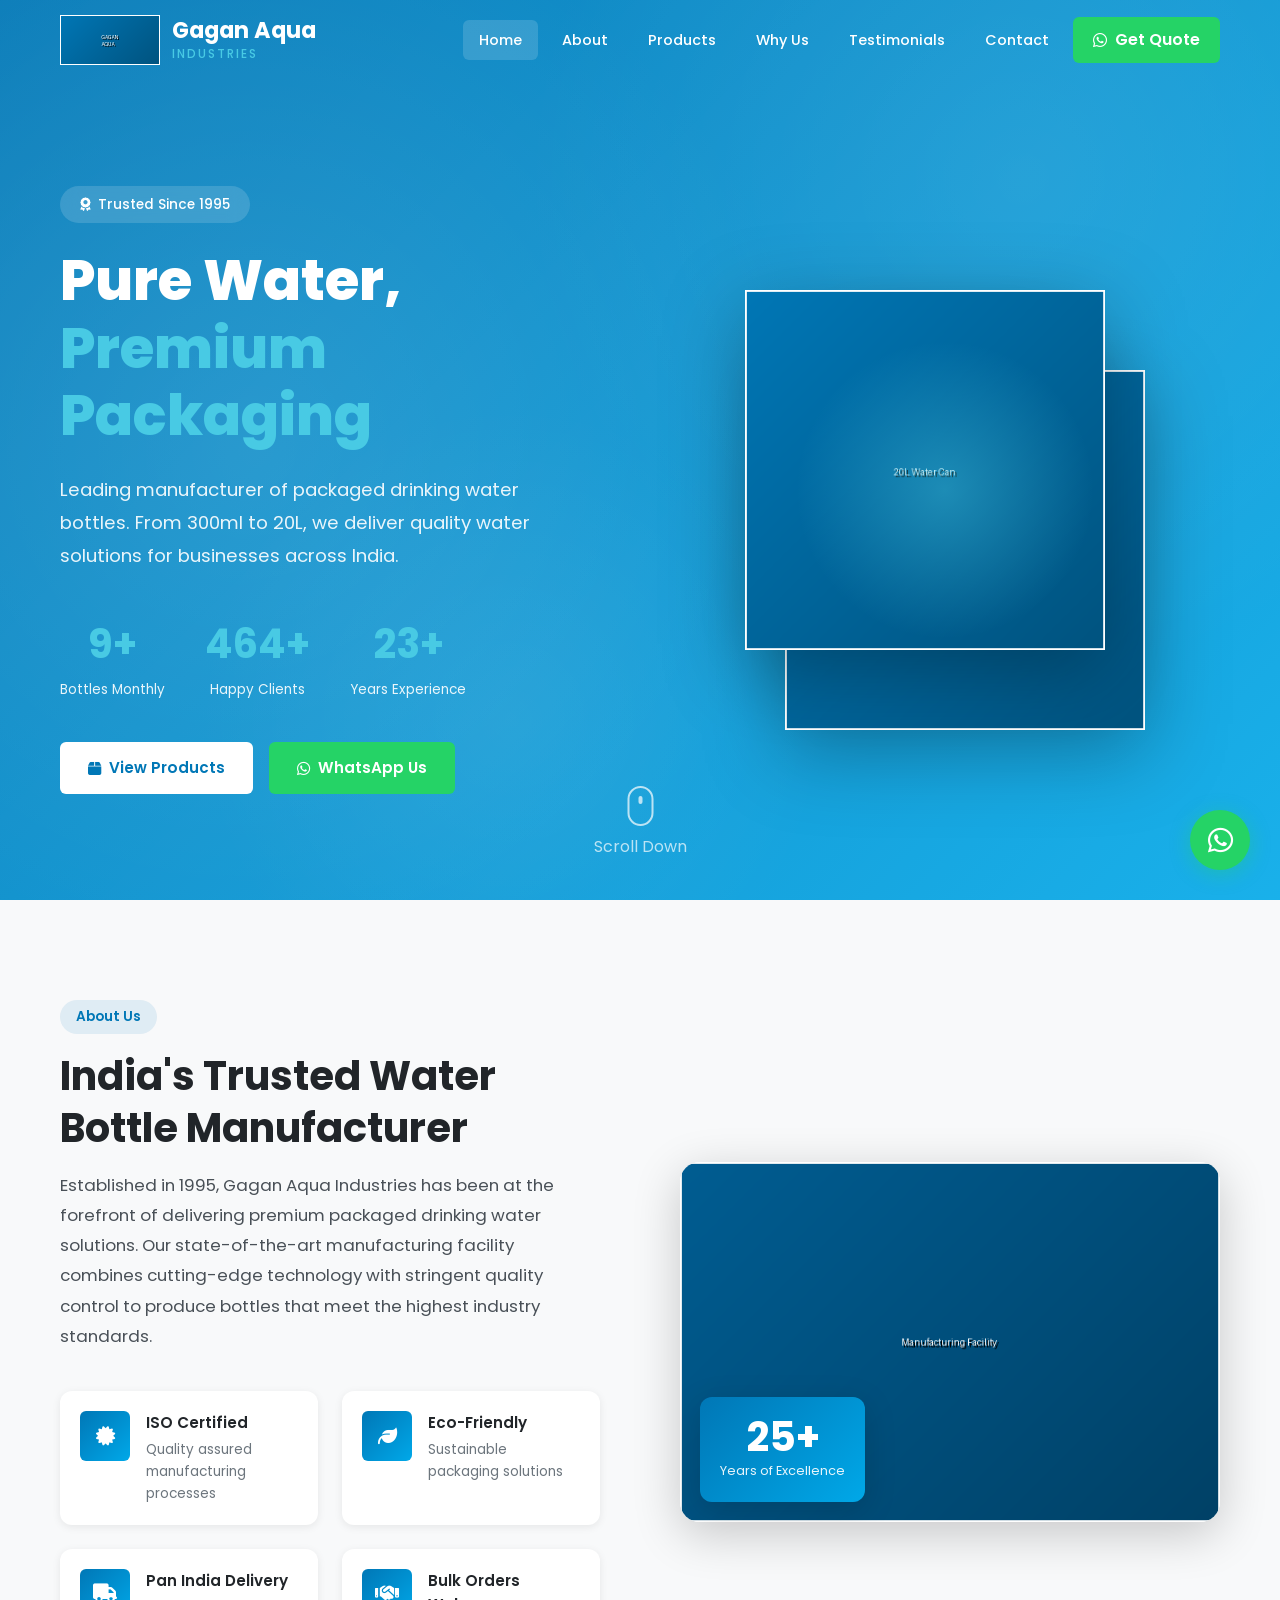
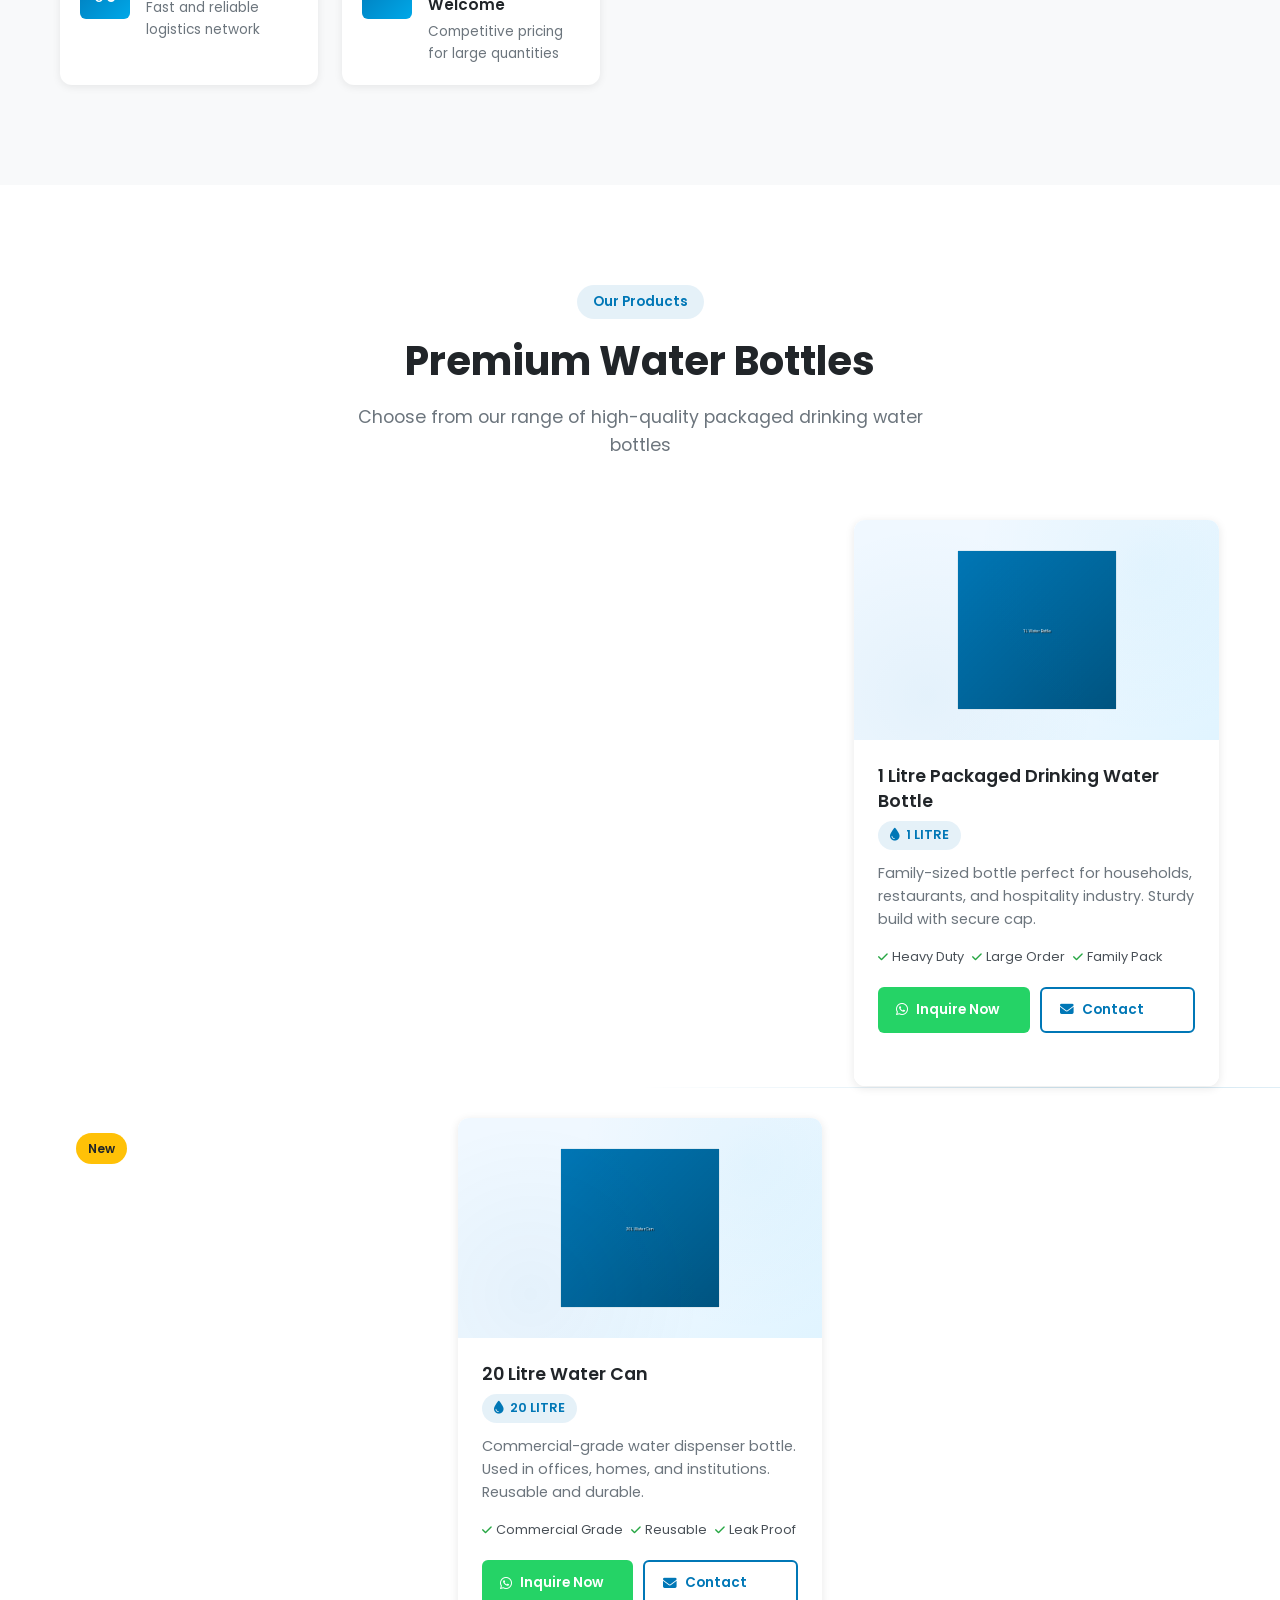
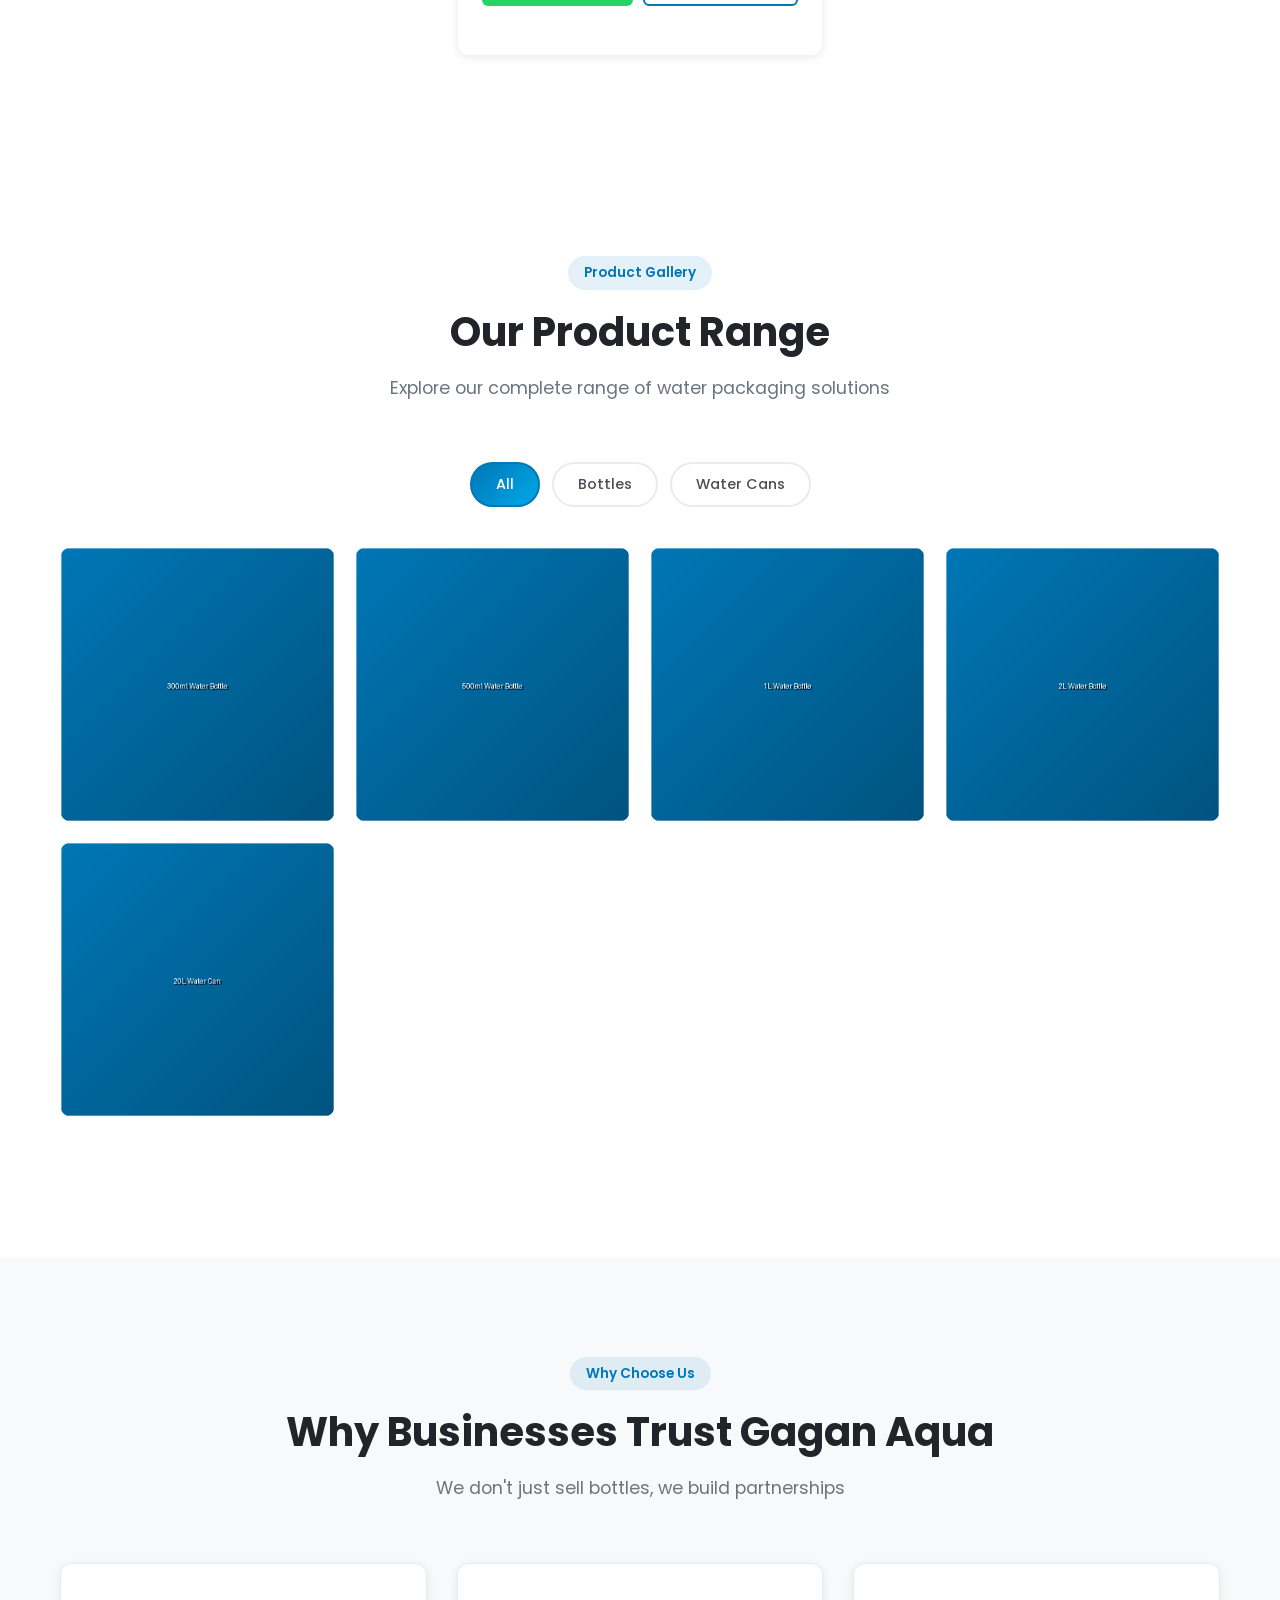
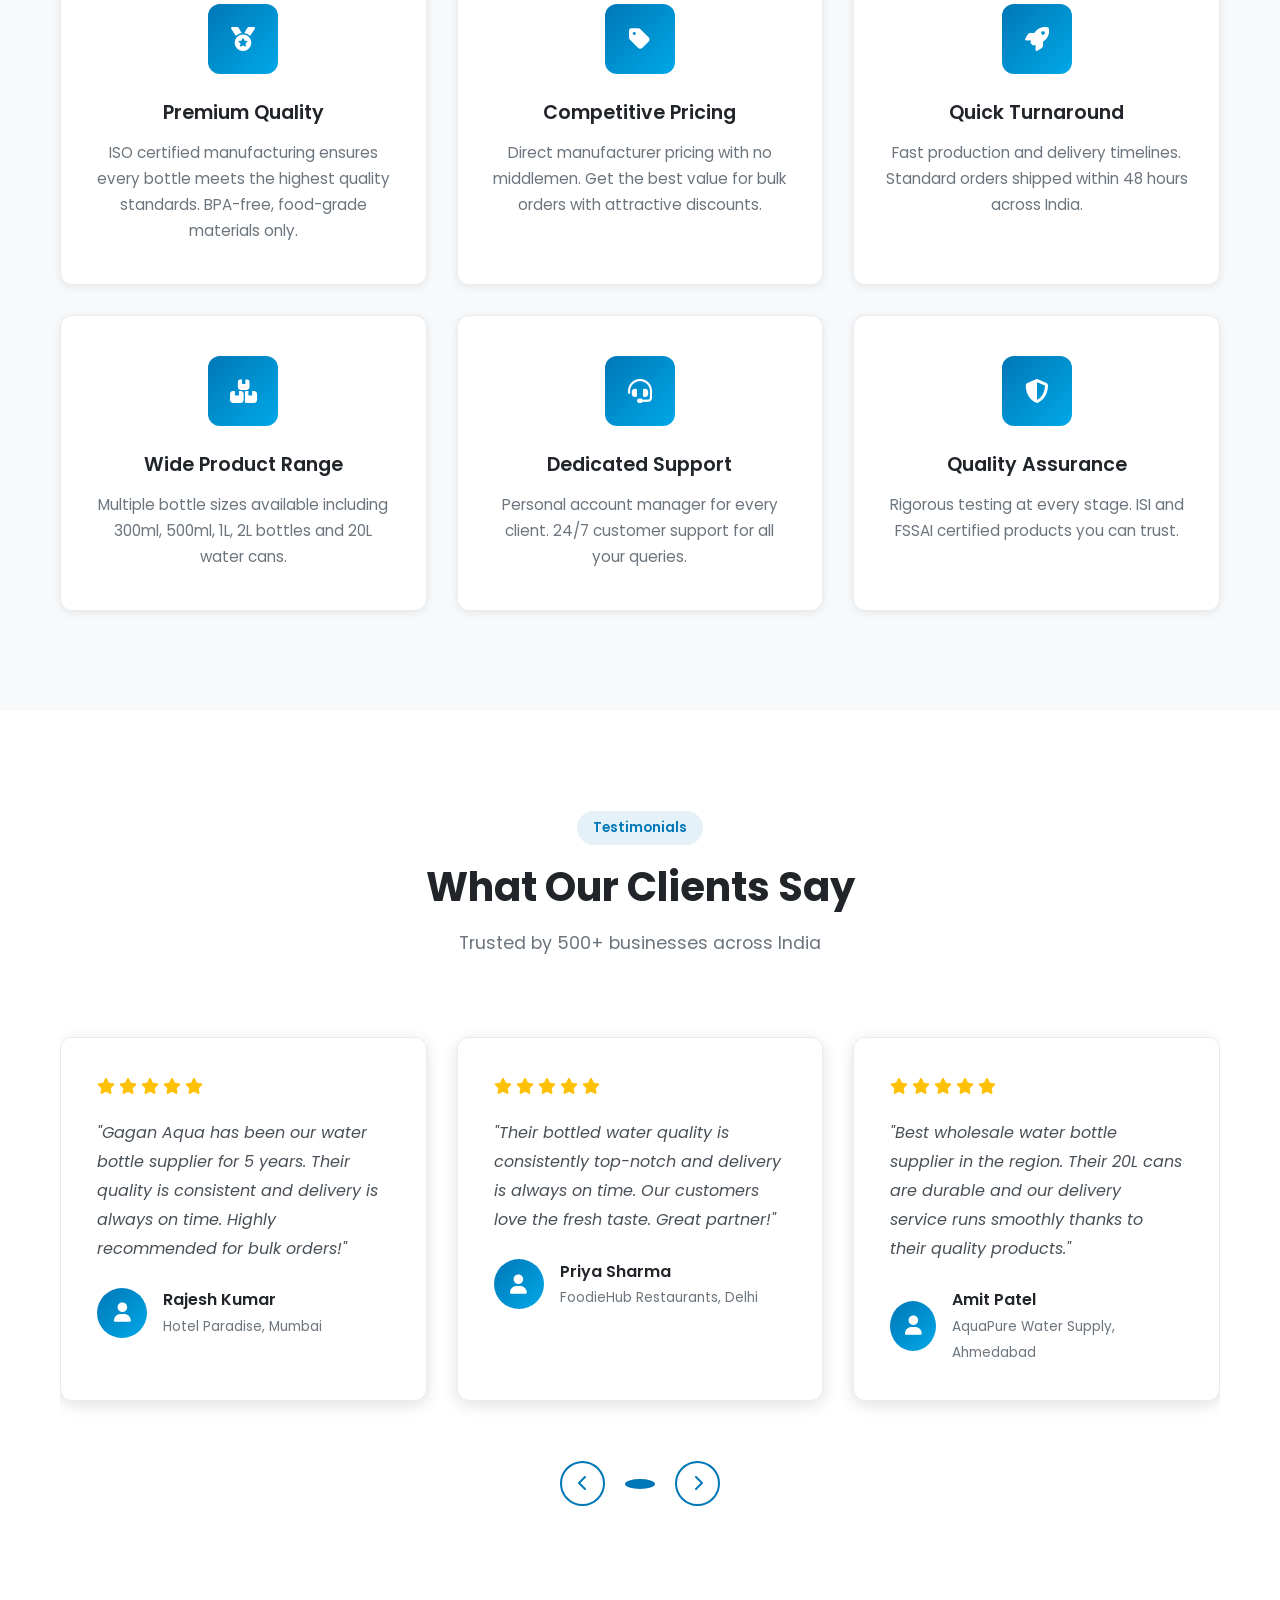
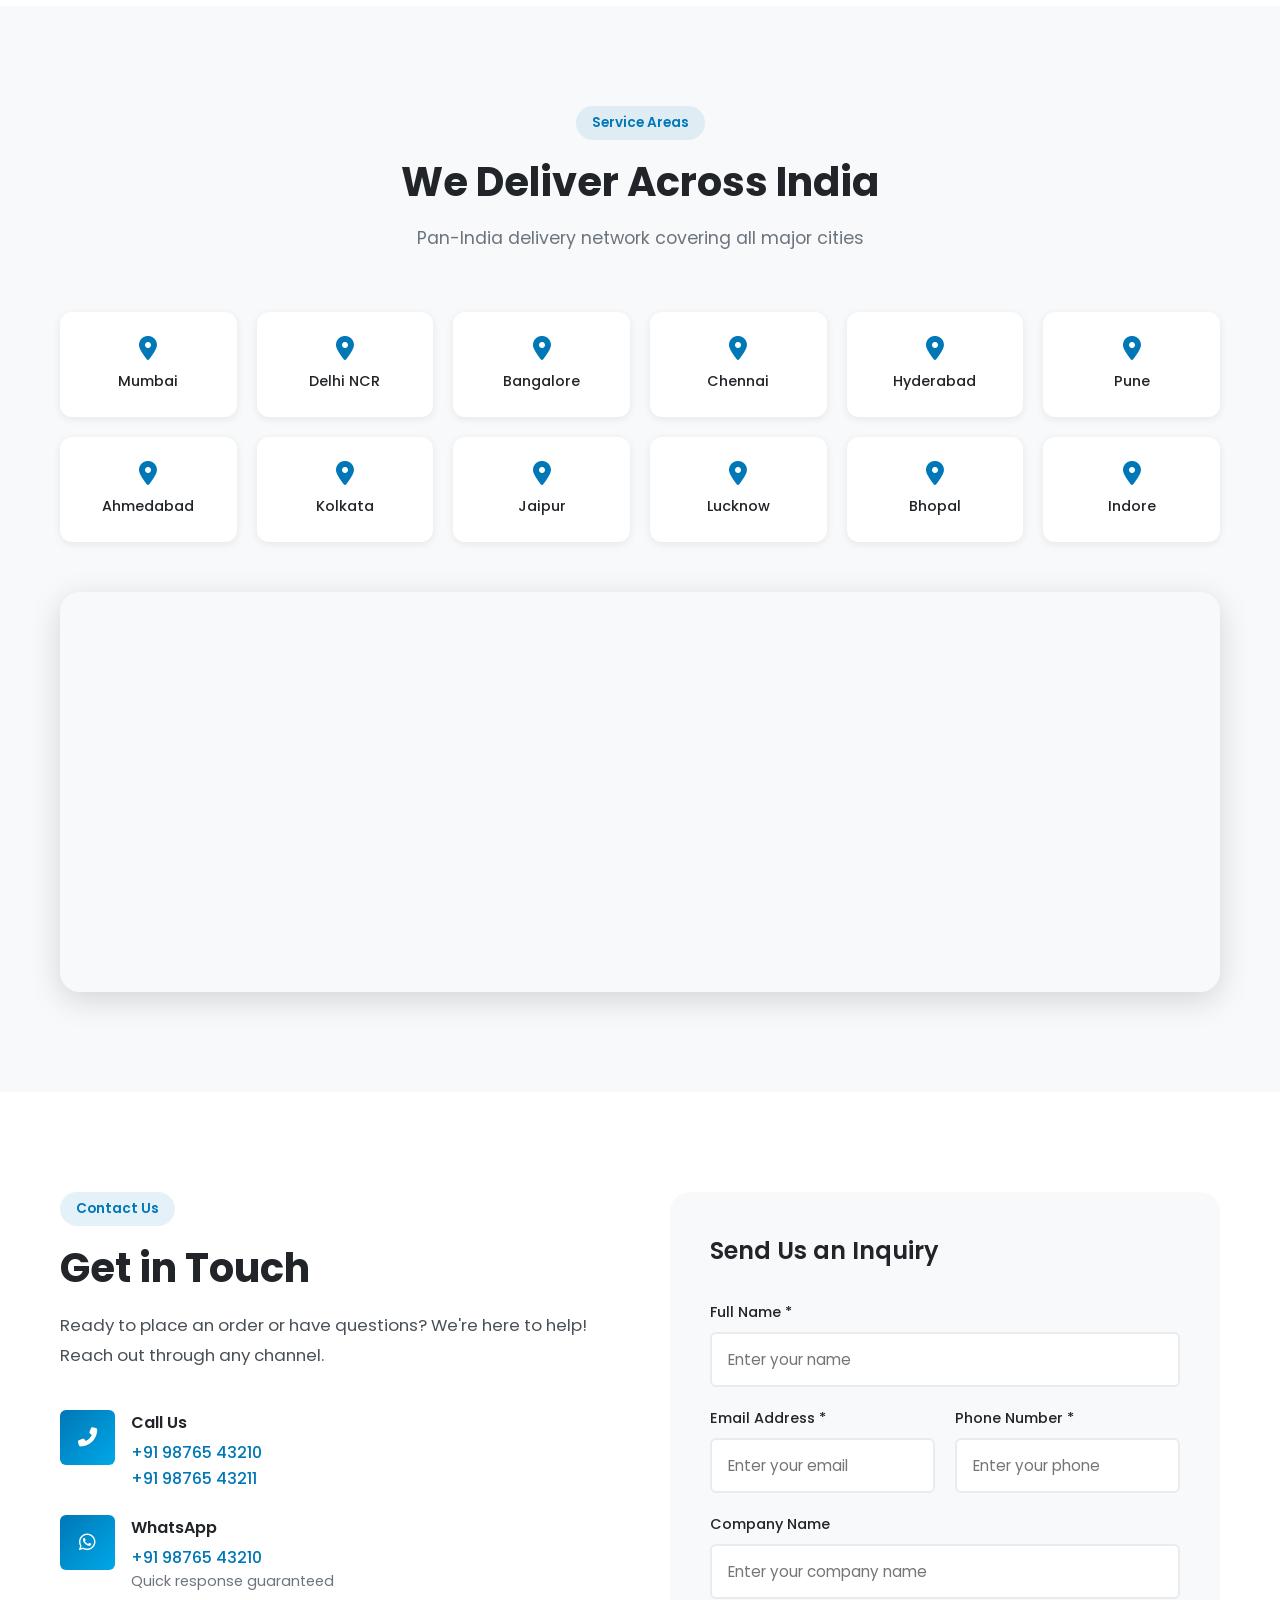
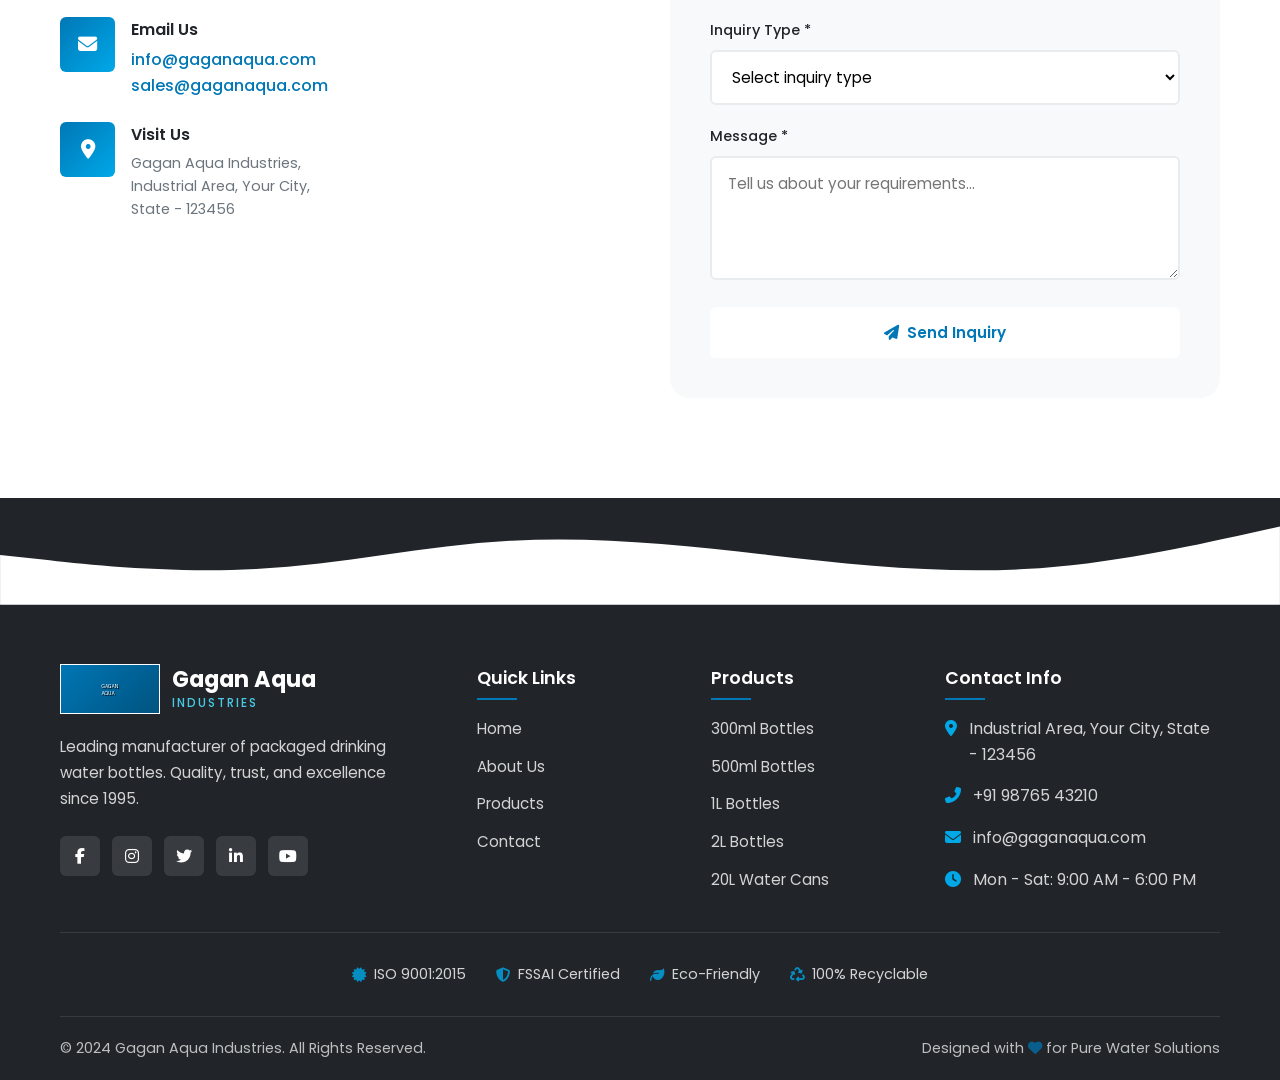
==== commit 2602e637: "Remove custom bottles section and options from website" ====
--- a/index.html
+++ b/index.html
@@ -3,8 +3,8 @@
 <head>
     <meta charset="UTF-8">
     <meta name="viewport" content="width=device-width, initial-scale=1.0">
-    <meta name="description" content="Gagan Aqua Industries - Leading manufacturer of packaged drinking water bottles and custom branded water solutions. 300ml to 20L bottles available for bulk orders.">
-    <meta name="keywords" content="packaged drinking water, water bottles, custom branded bottles, bulk water bottles, water can, Gagan Aqua Industries">
+    <meta name="description" content="Gagan Aqua Industries - Leading manufacturer of packaged drinking water bottles. 300ml to 20L bottles available for bulk orders.">
+    <meta name="keywords" content="packaged drinking water, water bottles, bulk water bottles, water can, Gagan Aqua Industries">
     <meta name="author" content="Gagan Aqua Industries">
     <title>Gagan Aqua Industries | Premium Packaged Drinking Water Manufacturer</title>
     
@@ -14,7 +14,7 @@
         "@context": "https://schema.org",
         "@type": "LocalBusiness",
         "name": "Gagan Aqua Industries",
-        "description": "Leading manufacturer of packaged drinking water bottles and custom branded water solutions",
+        "description": "Leading manufacturer of packaged drinking water bottles",
         "url": "https://www.gaganaqua.com",
         "telephone": "+91-9876543210",
         "email": "info@gaganaqua.com",
@@ -77,7 +77,6 @@
                 <li><a href="#home" class="nav-link active">Home</a></li>
                 <li><a href="#about" class="nav-link">About</a></li>
                 <li><a href="#products" class="nav-link">Products</a></li>
-                <li><a href="#custom-bottles" class="nav-link">Custom Bottles</a></li>
                 <li><a href="#why-us" class="nav-link">Why Us</a></li>
                 <li><a href="#testimonials" class="nav-link">Testimonials</a></li>
                 <li><a href="#contact" class="nav-link">Contact</a></li>
@@ -242,7 +241,7 @@
                         <div class="product-features">
                             <span><i class="fas fa-check"></i> Food Grade PET</span>
                             <span><i class="fas fa-check"></i> Bulk Available</span>
-                            <span><i class="fas fa-check"></i> Custom Labels</span>
+                            <span><i class="fas fa-check"></i> Premium Quality</span>
                         </div>
                         <div class="product-actions">
                             <a href="https://wa.me/919876543210?text=Hi, I want to order 300ml water bottles in bulk" class="btn btn-whatsapp-sm" target="_blank">
@@ -275,7 +274,7 @@
                         <div class="product-features">
                             <span><i class="fas fa-check"></i> BPA Free</span>
                             <span><i class="fas fa-check"></i> Wholesale Price</span>
-                            <span><i class="fas fa-check"></i> Private Label</span>
+                            <span><i class="fas fa-check"></i> Retail Ready</span>
                         </div>
                         <div class="product-actions">
                             <a href="https://wa.me/919876543210?text=Hi, I want to order 500ml water bottles in bulk" class="btn btn-whatsapp-sm" target="_blank">
@@ -307,7 +306,7 @@
                         <div class="product-features">
                             <span><i class="fas fa-check"></i> Heavy Duty</span>
                             <span><i class="fas fa-check"></i> Large Order</span>
-                            <span><i class="fas fa-check"></i> Brand Print</span>
+                            <span><i class="fas fa-check"></i> Family Pack</span>
                         </div>
                         <div class="product-actions">
                             <a href="https://wa.me/919876543210?text=Hi, I want to order 1L water bottles in bulk" class="btn btn-whatsapp-sm" target="_blank">
@@ -385,38 +384,7 @@
                     </div>
                 </div>
 
-                <!-- Product 6 -->
-                <div class="product-card featured" data-aos="fade-up" data-aos-delay="500">
-                    <div class="product-image">
-                        <img src="images/products/custom-bottle.png" alt="Customized Branded Water Bottles" loading="lazy">
-                        <div class="product-overlay">
-                            <button class="quick-view" data-product="custom">
-                                <i class="fas fa-eye"></i>
-                            </button>
-                        </div>
-                        <span class="product-badge premium">Premium</span>
-                    </div>
-                    <div class="product-info">
-                        <h3 class="product-title">Customized Branded Water Bottles</h3>
-                        <div class="product-capacity">
-                            <i class="fas fa-palette"></i> ANY SIZE
-                        </div>
-                        <p class="product-description">Your brand, our quality. Custom labels, colors, and packaging designed to elevate your brand identity.</p>
-                        <div class="product-features">
-                            <span><i class="fas fa-check"></i> Your Design</span>
-                            <span><i class="fas fa-check"></i> Fast Turnaround</span>
-                            <span><i class="fas fa-check"></i> MOQ 1000+</span>
-                        </div>
-                        <div class="product-actions">
-                            <a href="https://wa.me/919876543210?text=Hi, I'm interested in custom branded water bottles for my business" class="btn btn-whatsapp-sm" target="_blank">
-                                <i class="fab fa-whatsapp"></i> Get Custom Quote
-                            </a>
-                            <a href="#contact" class="btn btn-outline-sm">
-                                <i class="fas fa-envelope"></i> Contact
-                            </a>
-                        </div>
-                    </div>
-                </div>
+
             </div>
         </div>
     </section>
@@ -434,7 +402,6 @@
                 <button class="filter-btn active" data-filter="all">All</button>
                 <button class="filter-btn" data-filter="bottles">Bottles</button>
                 <button class="filter-btn" data-filter="cans">Water Cans</button>
-                <button class="filter-btn" data-filter="custom">Custom</button>
             </div>
             
             <div class="gallery-grid" id="galleryGrid">
@@ -460,98 +427,6 @@
         </div>
     </div>
 
-    <!-- Custom Bottles Section -->
-    <section class="custom-bottles" id="custom-bottles">
-        <div class="container">
-            <div class="custom-content">
-                <div class="custom-text">
-                    <span class="section-tag">Premium Service</span>
-                    <h2 class="section-title">Custom Branded Water Bottles</h2>
-                    <p class="custom-subtitle">
-                        <strong>Turn Every Water Bottle Into Your Brand Ambassador</strong>
-                    </p>
-                    <p class="custom-description">
-                        Make a lasting impression with custom-branded water bottles. Perfect for hotels, restaurants, weddings, corporate events, schools, and more. Your logo, your design, our premium quality.
-                    </p>
-                    
-                    <div class="custom-examples">
-                        <div class="example-item">
-                            <div class="example-icon">
-                                <i class="fas fa-hotel"></i>
-                            </div>
-                            <div class="example-info">
-                                <h4>Hotel Bottles</h4>
-                                <p>Elevate guest experience with branded water bottles</p>
-                            </div>
-                        </div>
-                        <div class="example-item">
-                            <div class="example-icon">
-                                <i class="fas fa-utensils"></i>
-                            </div>
-                            <div class="example-info">
-                                <h4>Restaurant Bottles</h4>
-                                <p>Enhance your dining brand with custom packaging</p>
-                            </div>
-                        </div>
-                        <div class="example-item">
-                            <div class="example-icon">
-                                <i class="fas fa-glass-cheers"></i>
-                            </div>
-                            <div class="example-info">
-                                <h4>Wedding Bottles</h4>
-                                <p>Make your special day more memorable</p>
-                            </div>
-                        </div>
-                        <div class="example-item">
-                            <div class="example-icon">
-                                <i class="fas fa-building"></i>
-                            </div>
-                            <div class="example-info">
-                                <h4>Corporate Bottles</h4>
-                                <p>Professional branding for corporate events</p>
-                            </div>
-                        </div>
-                        <div class="example-item">
-                            <div class="example-icon">
-                                <i class="fas fa-graduation-cap"></i>
-                            </div>
-                            <div class="example-info">
-                                <h4>School Bottles</h4>
-                                <p>Promote your educational institution</p>
-                            </div>
-                        </div>
-                        <div class="example-item">
-                            <div class="example-icon">
-                                <i class="fas fa-calendar-alt"></i>
-                            </div>
-                            <div class="example-info">
-                                <h4>Event Bottles</h4>
-                                <p>Perfect for conferences, exhibitions, and events</p>
-                            </div>
-                        </div>
-                    </div>
-                    
-                    <div class="custom-cta">
-                        <a href="https://wa.me/919876543210?text=Hi, I'm interested in custom branded water bottles for my business/event" class="btn btn-primary btn-lg" target="_blank">
-                            <i class="fab fa-whatsapp"></i> Get Custom Quote
-                        </a>
-                        <a href="#contact" class="btn btn-outline btn-lg">
-                            <i class="fas fa-phone"></i> Call Us Now
-                        </a>
-                    </div>
-                </div>
-                <div class="custom-visual">
-                    <div class="custom-showcase">
-                        <img src="images/custom/custom-showcase.png" alt="Custom Branded Water Bottles" loading="lazy">
-                        <div class="custom-badge">
-                            <i class="fas fa-star"></i> Premium Service
-                        </div>
-                    </div>
-                </div>
-            </div>
-        </div>
-    </section>
-
     <!-- Why Choose Us -->
     <section class="why-us" id="why-us">
         <div class="container">
@@ -588,10 +463,10 @@
                 
                 <div class="feature-card">
                     <div class="feature-icon">
-                        <i class="fas fa-palette"></i>
-                    </div>
-                    <h3>Customization</h3>
-                    <p>Full customization options for labels, colors, and packaging. Bring your brand vision to life.</p>
+                        <i class="fas fa-boxes"></i>
+                    </div>
+                    <h3>Wide Product Range</h3>
+                    <p>Multiple bottle sizes available including 300ml, 500ml, 1L, 2L bottles and 20L water cans.</p>
                 </div>
                 
                 <div class="feature-card">
@@ -654,7 +529,7 @@
                         <i class="fas fa-star"></i>
                     </div>
                     <p class="testimonial-text">
-                        "We ordered custom branded bottles for our restaurant chain. The print quality is excellent and our customers love the premium look. Great partner!"
+                        "Their bottled water quality is consistently top-notch and delivery is always on time. Our customers love the fresh taste. Great partner!"
                     </p>
                     <div class="testimonial-author">
                         <div class="author-avatar">
@@ -863,7 +738,6 @@
                             <select id="inquiryType" name="inquiryType" required>
                                 <option value="">Select inquiry type</option>
                                 <option value="bulk-order">Bulk Water Bottle Order</option>
-                                <option value="custom-label">Custom Branded Bottles</option>
                                 <option value="pricing">Pricing Inquiry</option>
                                 <option value="partnership">Business Partnership</option>
                                 <option value="other">Other</option>
@@ -905,7 +779,7 @@
                         </div>
                     </a>
                     <p class="footer-about">
-                        Leading manufacturer of packaged drinking water bottles and custom branded water solutions. Quality, trust, and excellence since 1995.
+                        Leading manufacturer of packaged drinking water bottles. Quality, trust, and excellence since 1995.
                     </p>
                     <div class="footer-social">
                         <a href="#" class="social-link" aria-label="Facebook"><i class="fab fa-facebook-f"></i></a>
@@ -922,7 +796,6 @@
                         <li><a href="#home">Home</a></li>
                         <li><a href="#about">About Us</a></li>
                         <li><a href="#products">Products</a></li>
-                        <li><a href="#custom-bottles">Custom Bottles</a></li>
                         <li><a href="#contact">Contact</a></li>
                     </ul>
                 </div>
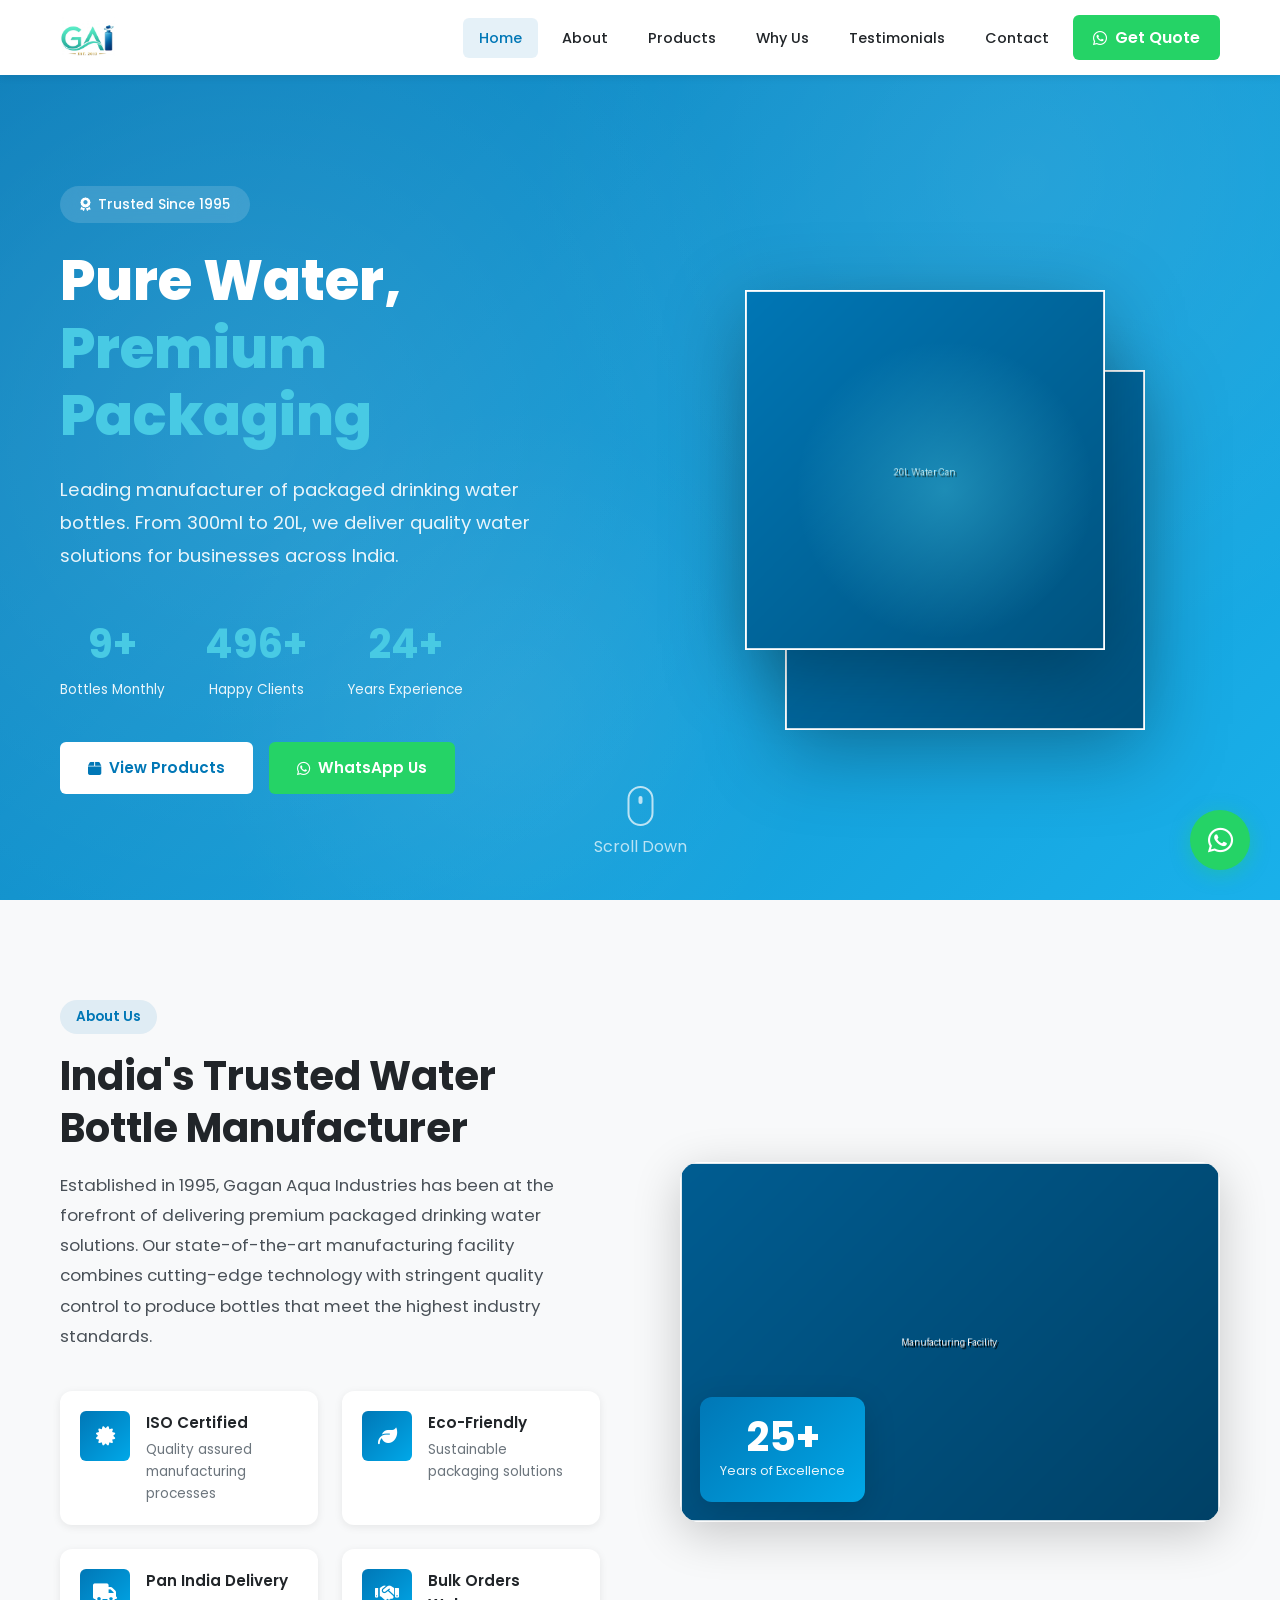
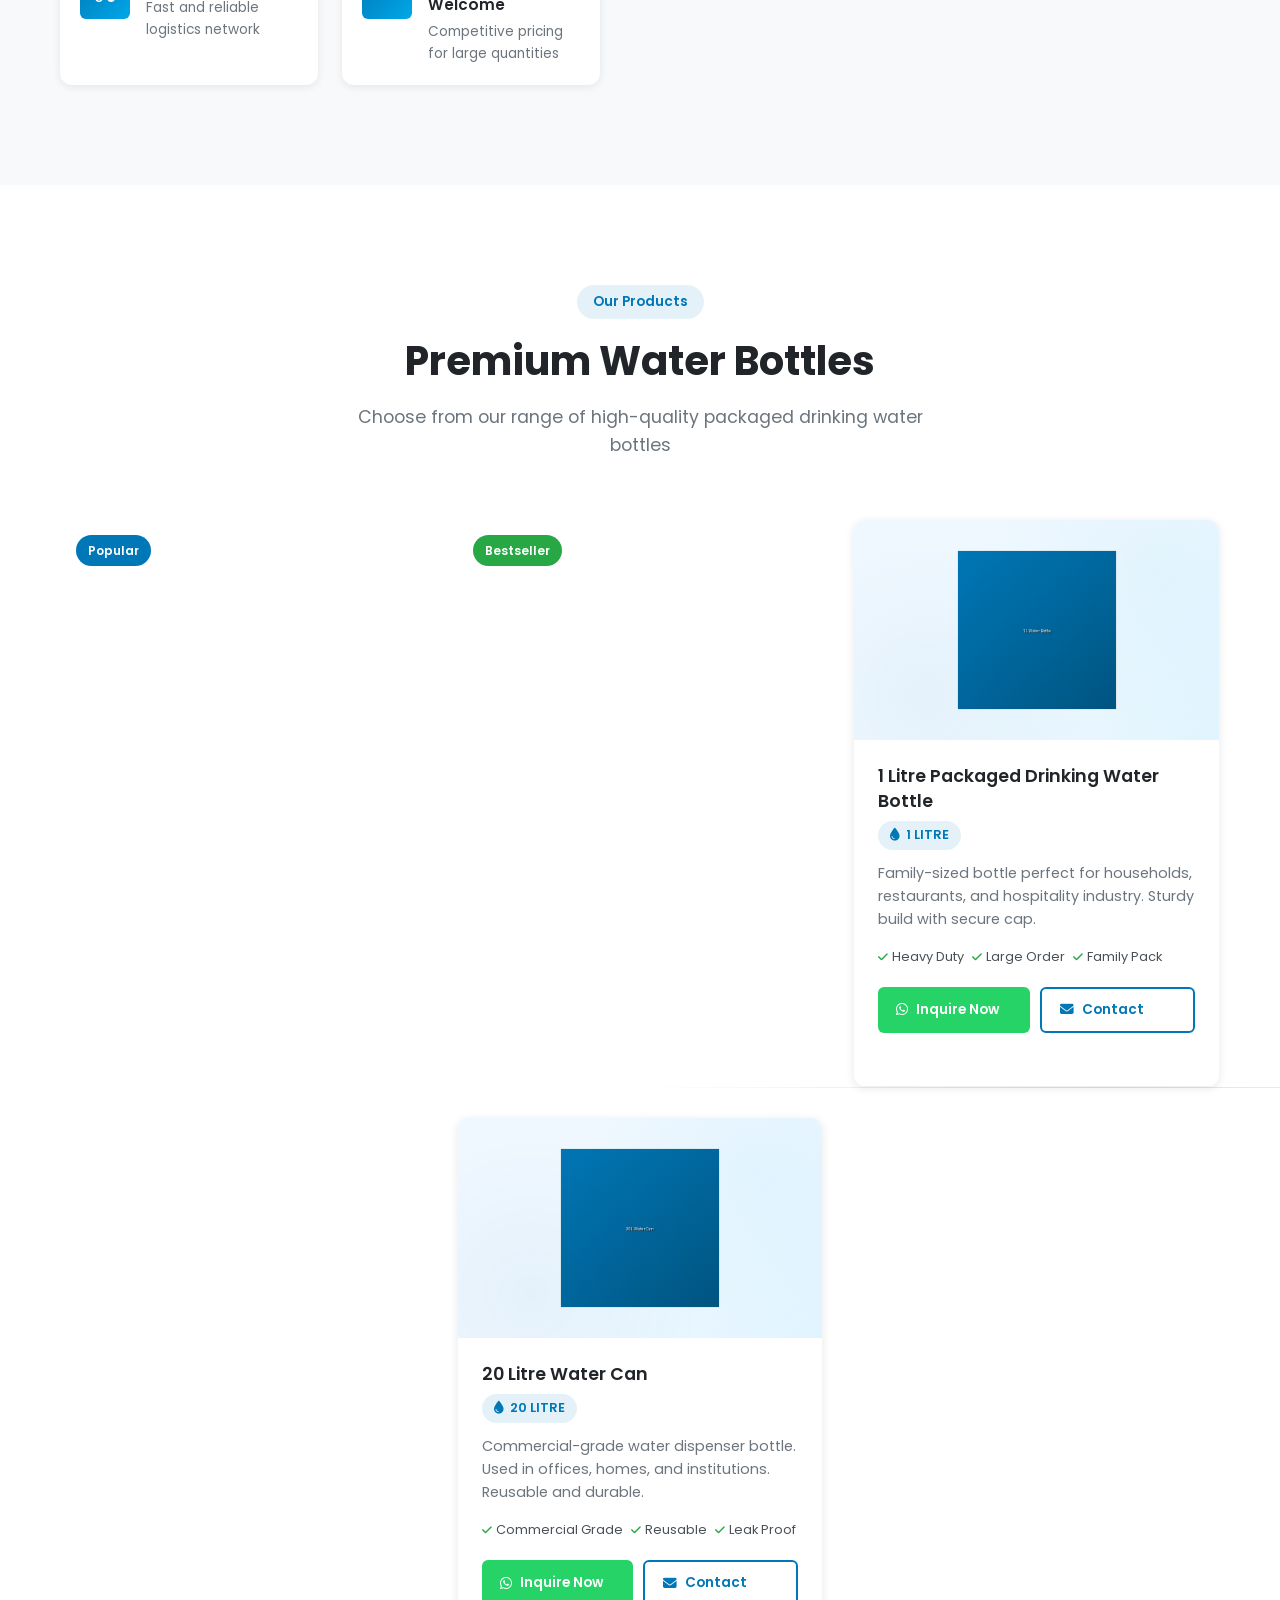
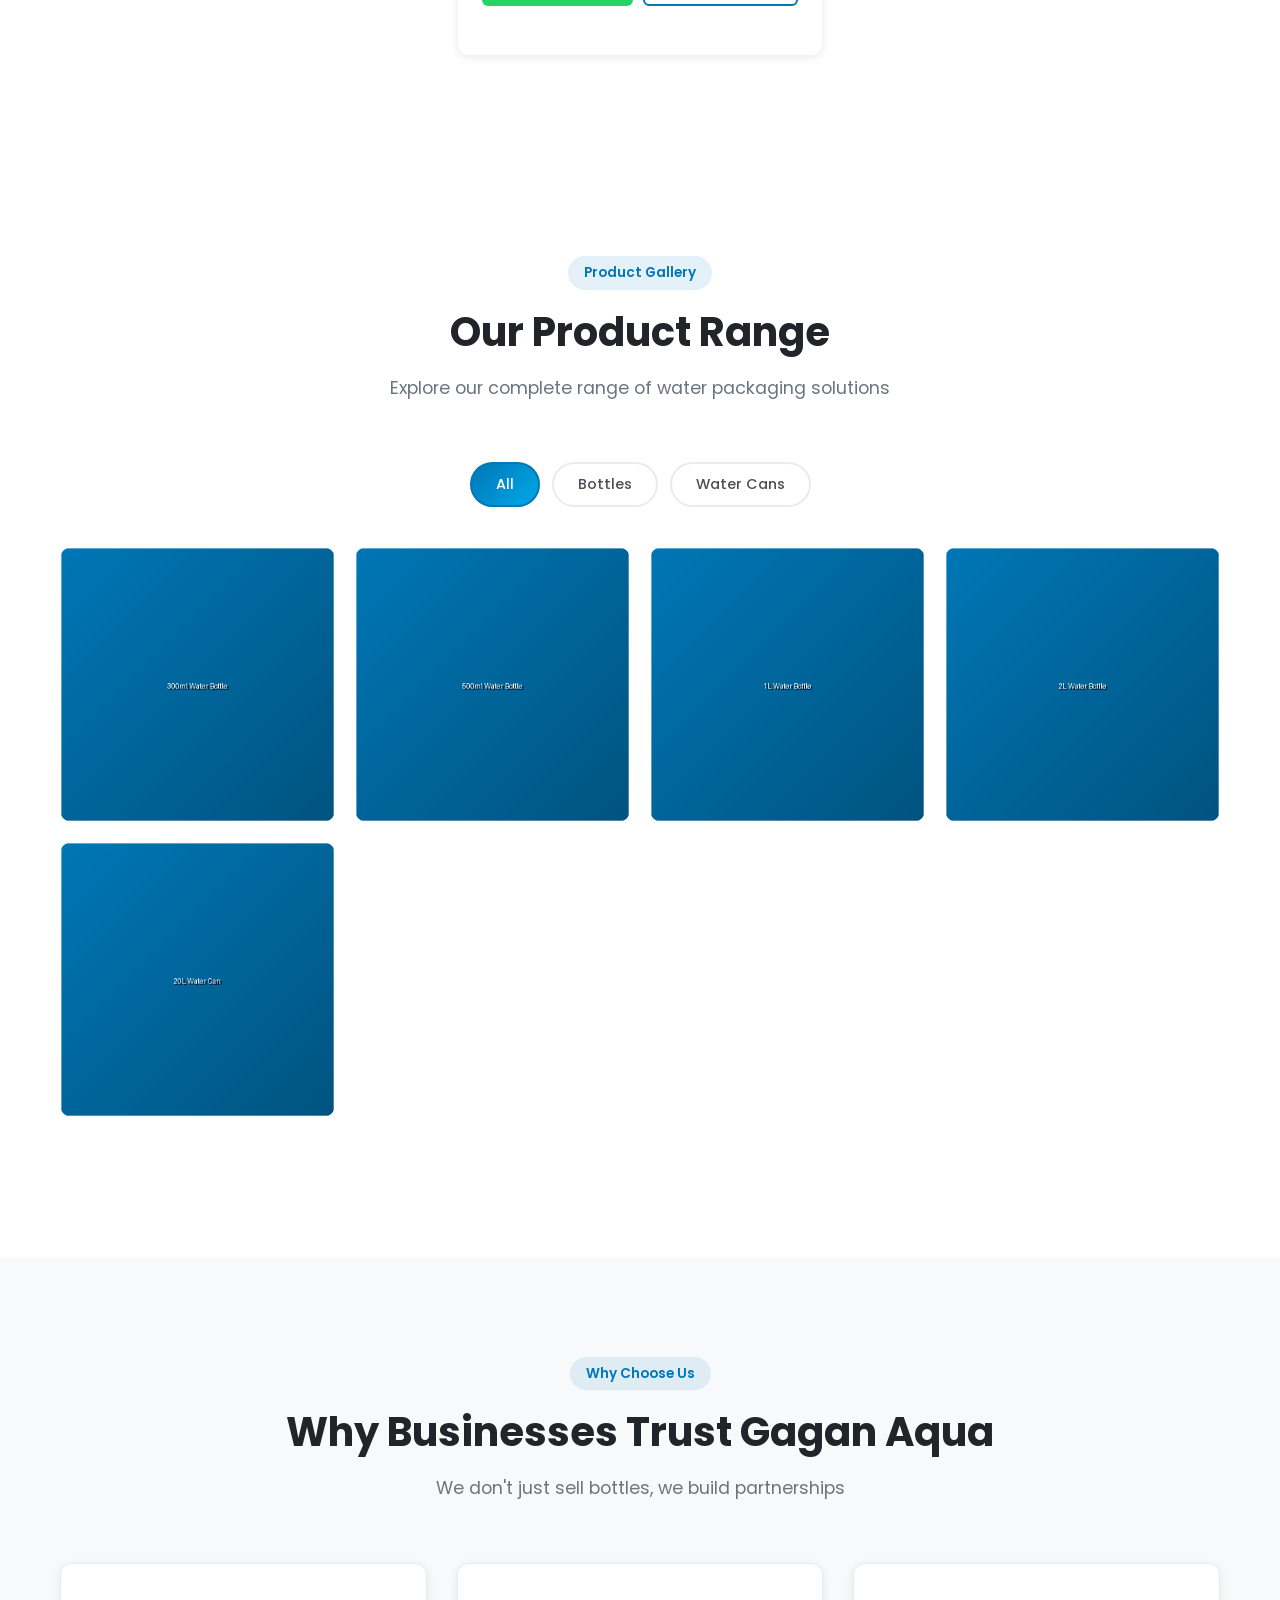
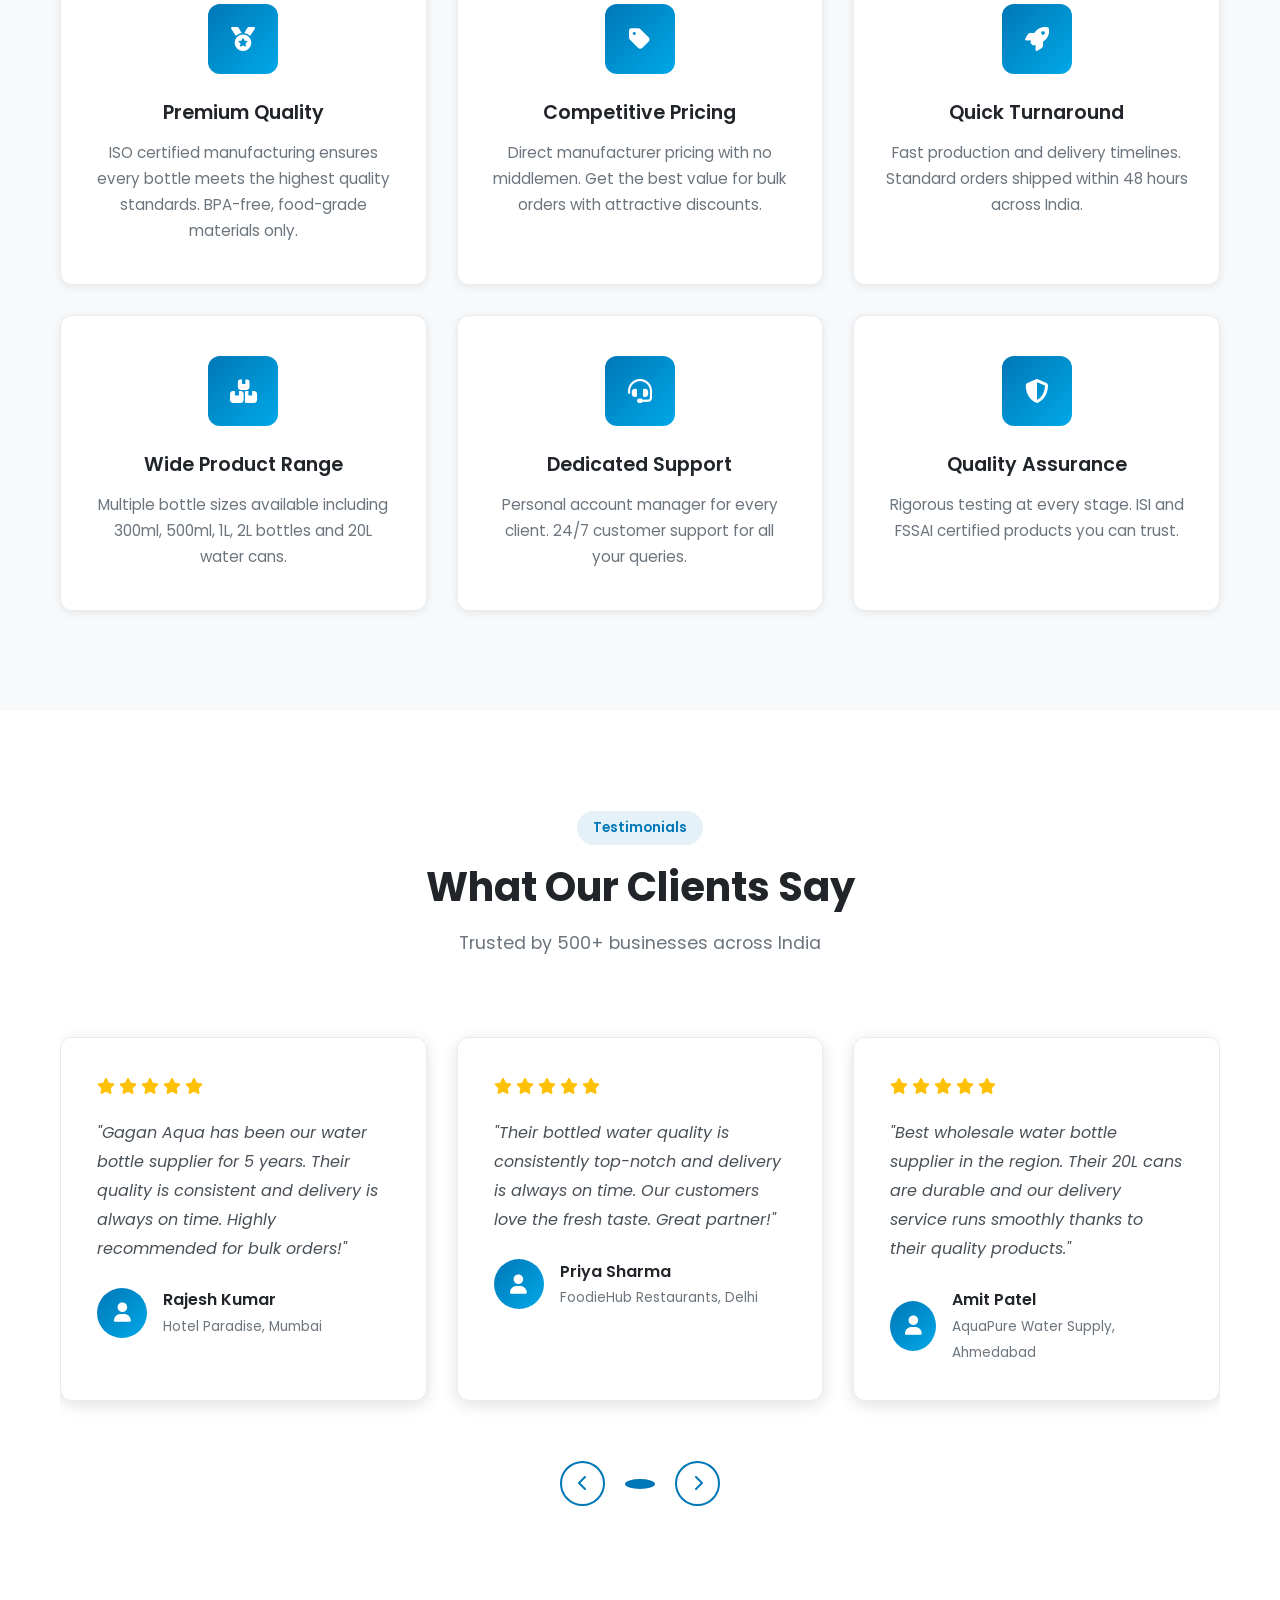
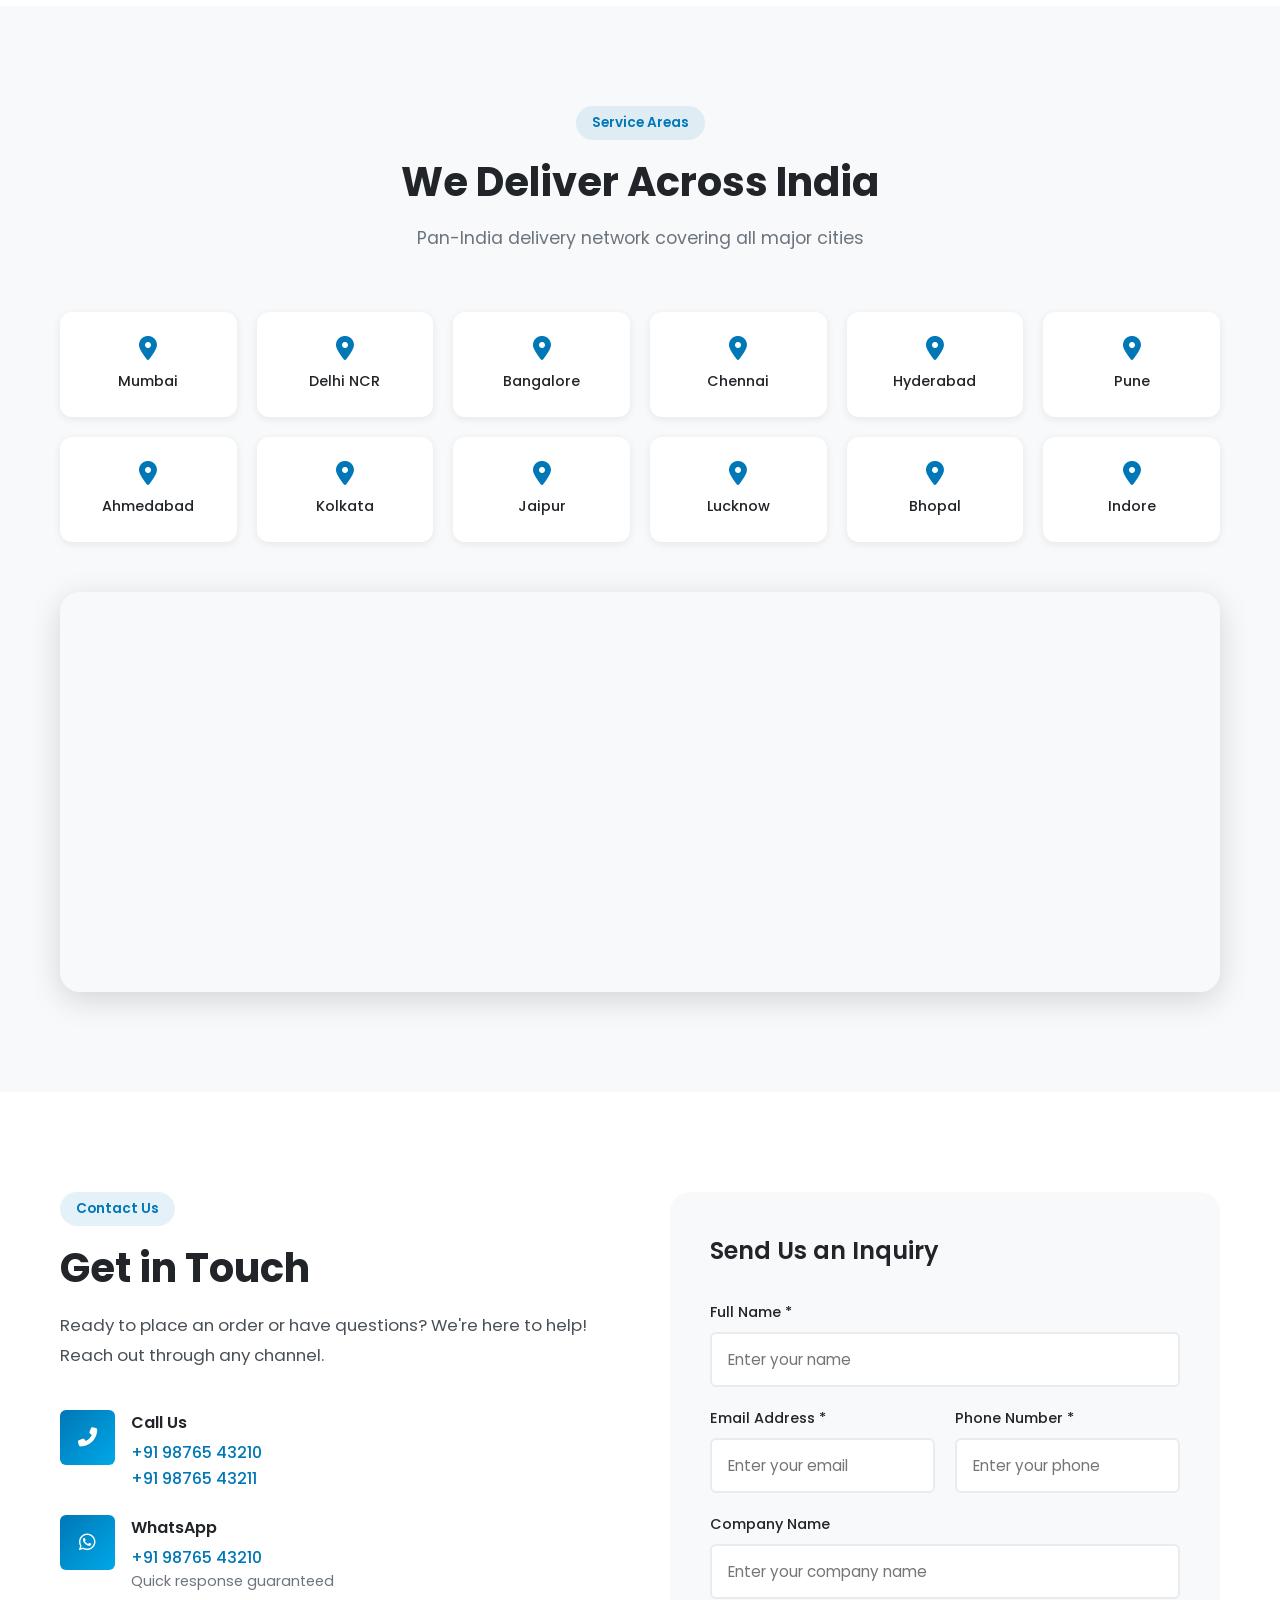
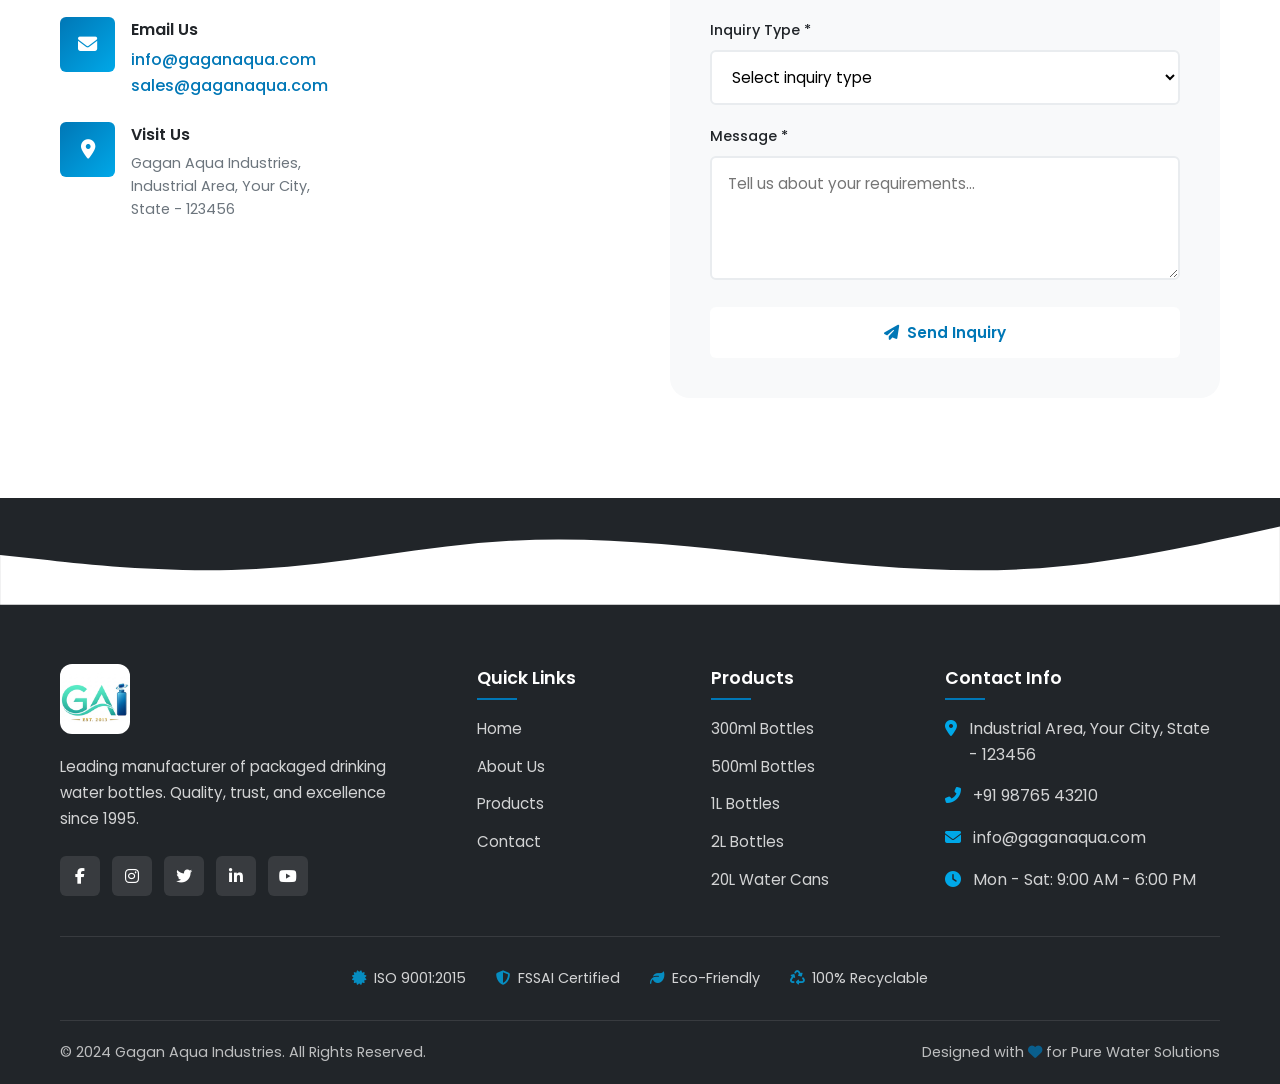
==== commit 5f96d84d: "Use official Gagan Aqua logo in navbar and footer" ====
--- a/index.html
+++ b/index.html
@@ -62,11 +62,7 @@
     <nav class="navbar" id="navbar">
         <div class="nav-container">
             <a href="#" class="logo">
-                <img src="images/logo.png" alt="Gagan Aqua Industries Logo" class="logo-img">
-                <div class="logo-text">
-                    <span class="brand-name">Gagan Aqua</span>
-                    <span class="brand-tagline">Industries</span>
-                </div>
+                <img src="images/logo-nav.png" alt="Gagan Aqua Industries Logo" class="logo-img">
             </a>
             
             <button class="nav-toggle" id="navToggle" aria-label="Toggle navigation">
@@ -772,11 +768,7 @@
             <div class="footer-grid">
                 <div class="footer-brand">
                     <a href="#" class="footer-logo">
-                        <img src="images/logo.png" alt="Gagan Aqua Industries" class="footer-logo-img">
-                        <div class="logo-text">
-                            <span class="brand-name">Gagan Aqua</span>
-                            <span class="brand-tagline">Industries</span>
-                        </div>
+                        <img src="images/logo-footer.png" alt="Gagan Aqua Industries" class="footer-logo-img">
                     </a>
                     <p class="footer-about">
                         Leading manufacturer of packaged drinking water bottles. Quality, trust, and excellence since 1995.
--- a/css/style.css
+++ b/css/style.css
@@ -159,9 +159,10 @@
     left: 0;
     width: 100%;
     z-index: 1000;
-    background: transparent;
-    transition: var(--transition-normal);
-    padding: 15px 0;
+    background: var(--white);
+    box-shadow: var(--shadow-sm);
+    transition: var(--transition-normal);
+    padding: 10px 0;
 }
 
 .navbar.scrolled {
@@ -187,13 +188,14 @@
 }
 
 .logo-img {
+    height: 55px;
+    width: auto;
+    border-radius: var(--radius-sm);
+    transition: var(--transition-normal);
+}
+
+.navbar.scrolled .logo-img {
     height: 50px;
-    width: auto;
-    transition: var(--transition-normal);
-}
-
-.navbar.scrolled .logo-img {
-    height: 45px;
 }
 
 .logo-text {
@@ -236,14 +238,15 @@
     padding: 10px 16px;
     font-size: 0.9rem;
     font-weight: 500;
-    color: var(--white);
+    color: var(--dark);
     border-radius: var(--radius-sm);
     transition: var(--transition-normal);
 }
 
 .nav-link:hover,
 .nav-link.active {
-    background: rgba(255,255,255,0.15);
+    background: rgba(0,119,182,0.1);
+    color: var(--primary);
 }
 
 .navbar.scrolled .nav-link {
@@ -286,7 +289,7 @@
     display: block;
     width: 25px;
     height: 3px;
-    background: var(--white);
+    background: var(--dark);
     position: relative;
     transition: var(--transition-normal);
 }
@@ -1444,8 +1447,9 @@
 }
 
 .footer-logo-img {
-    height: 50px;
+    height: 70px;
     width: auto;
+    border-radius: var(--radius-md);
 }
 
 .footer-brand .logo-text .brand-name {
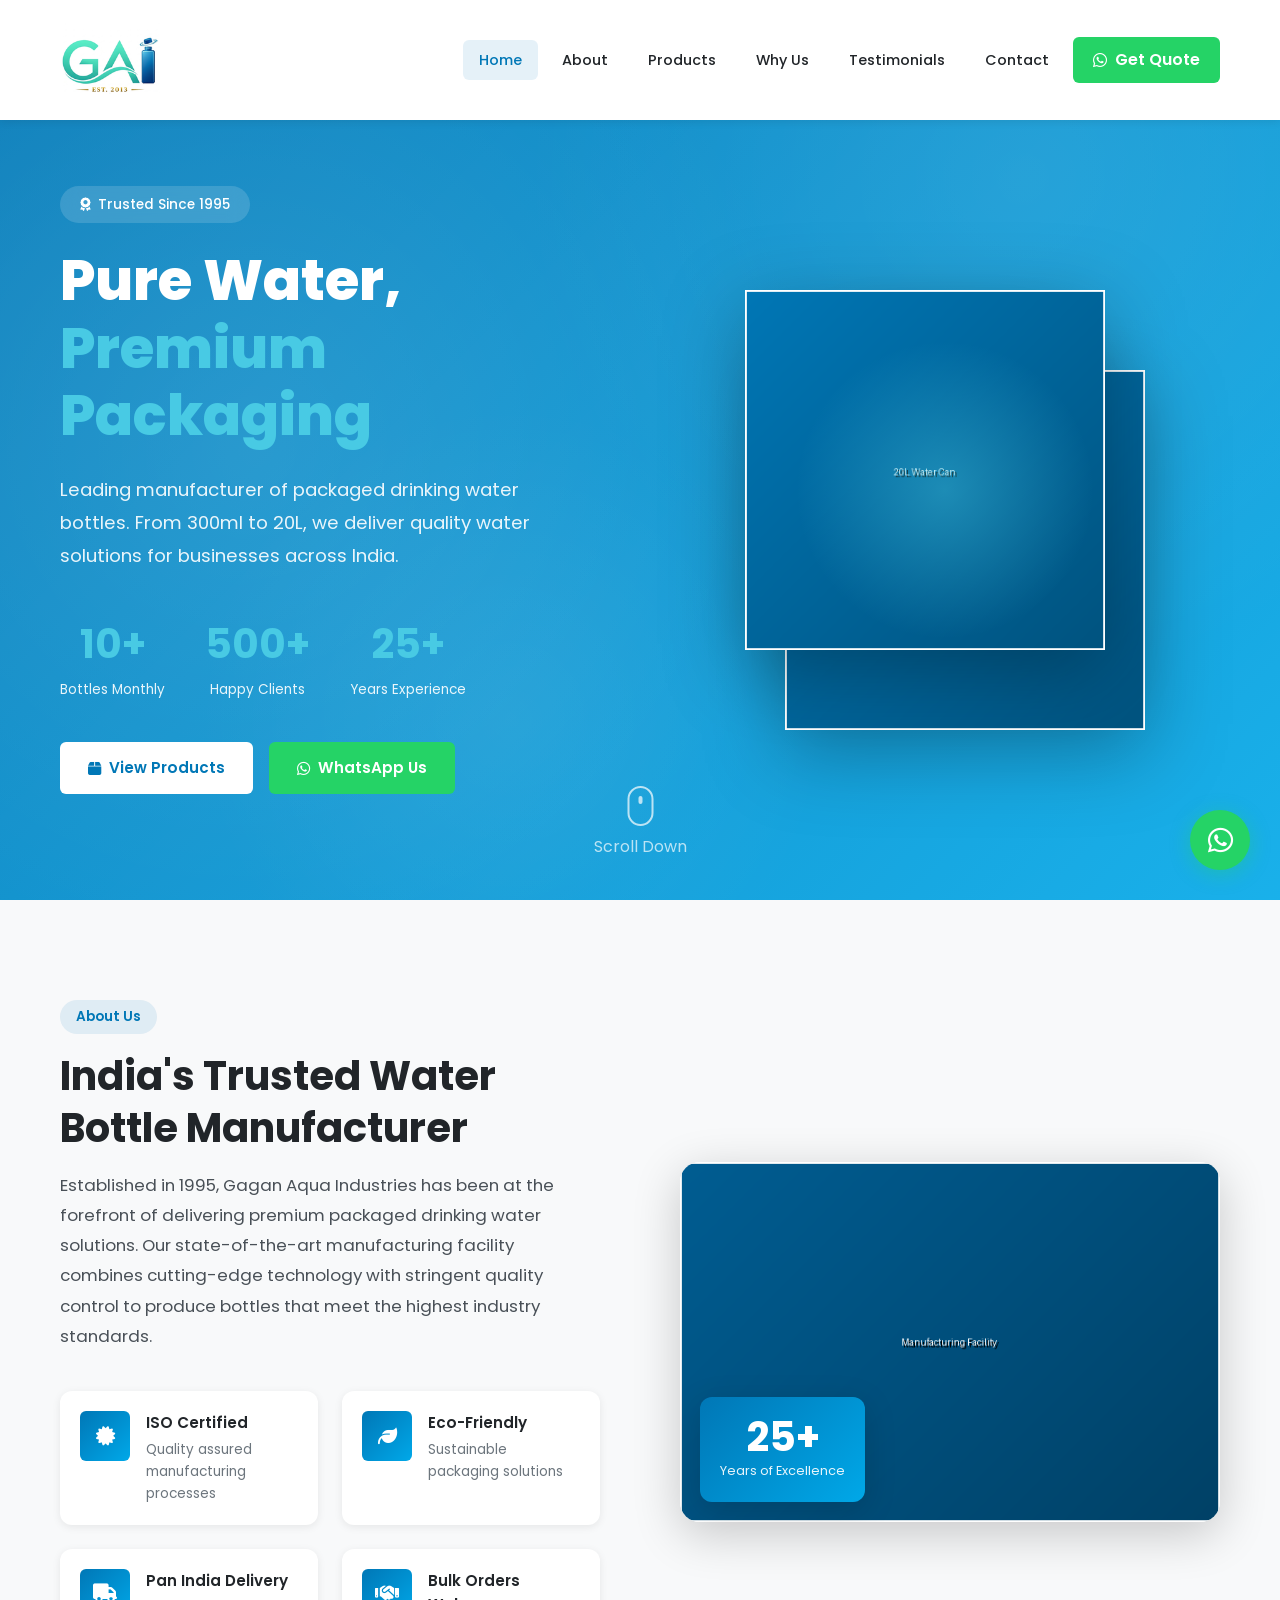
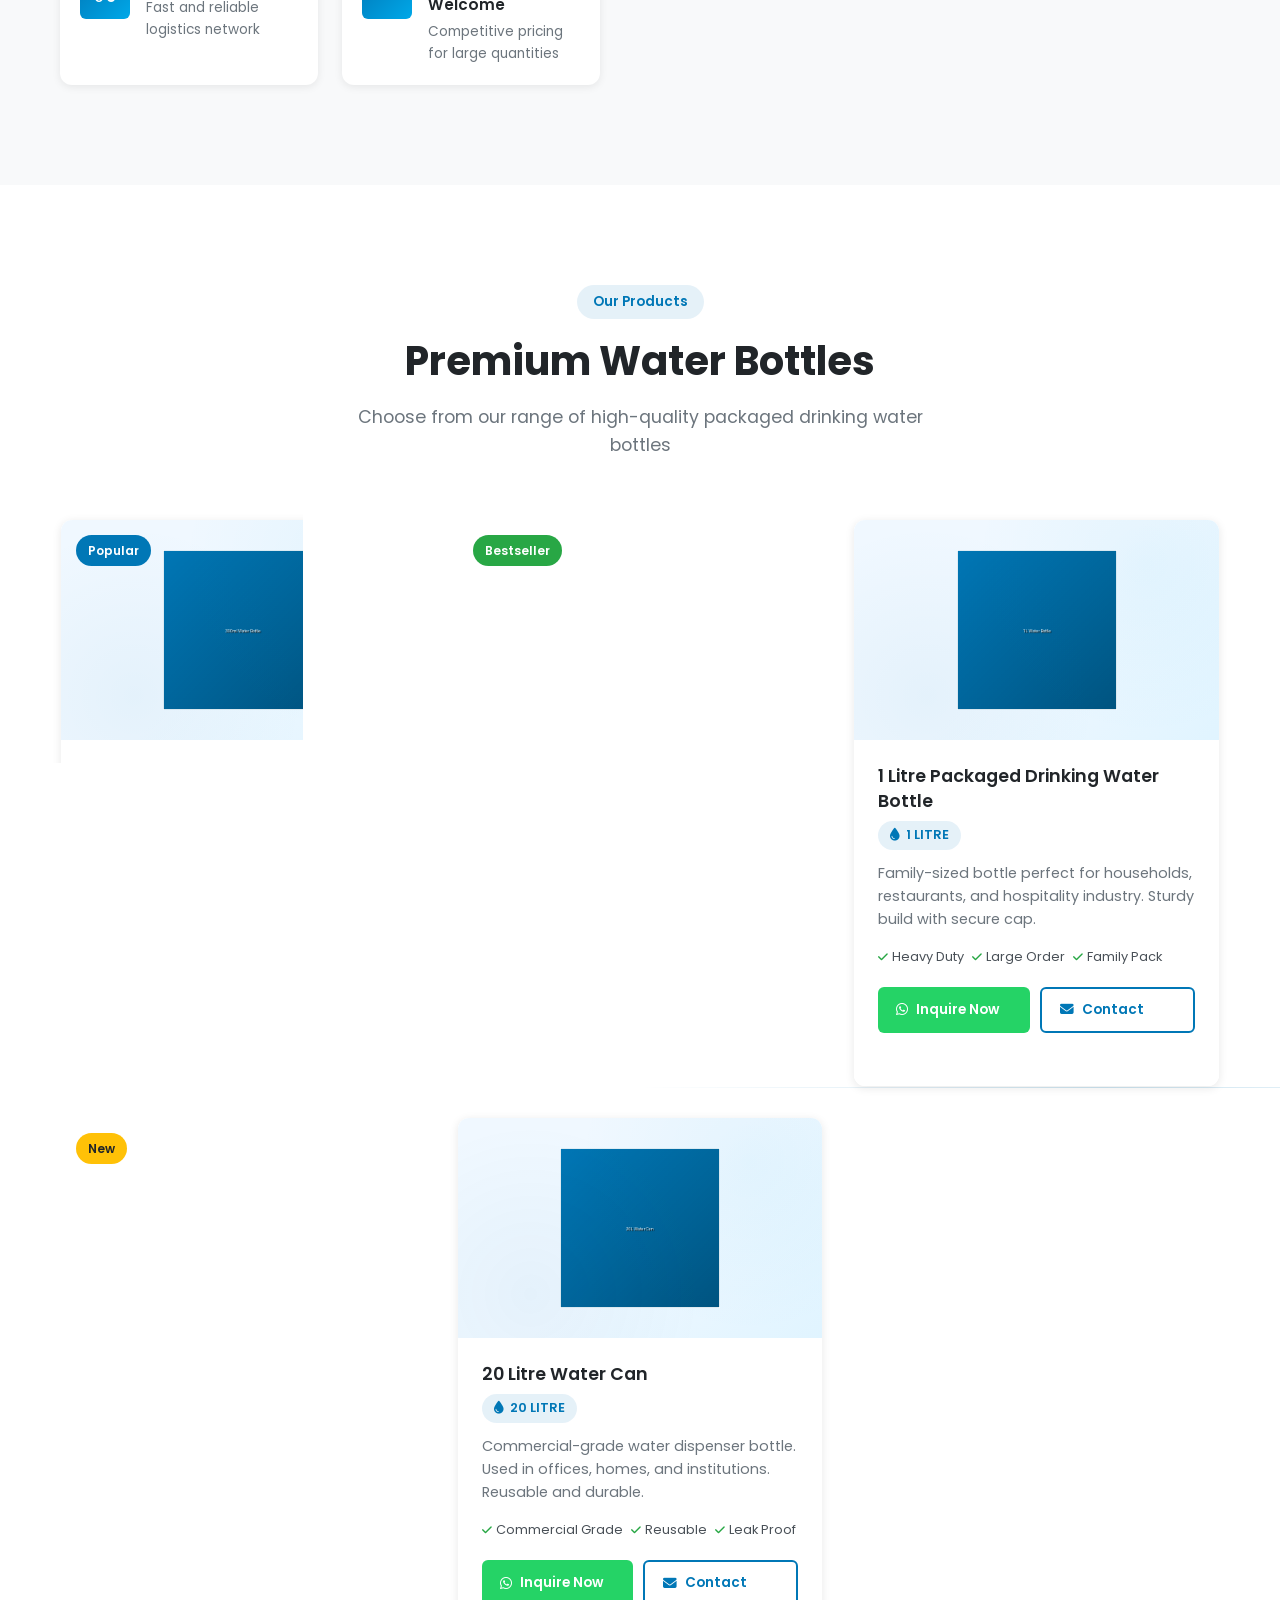
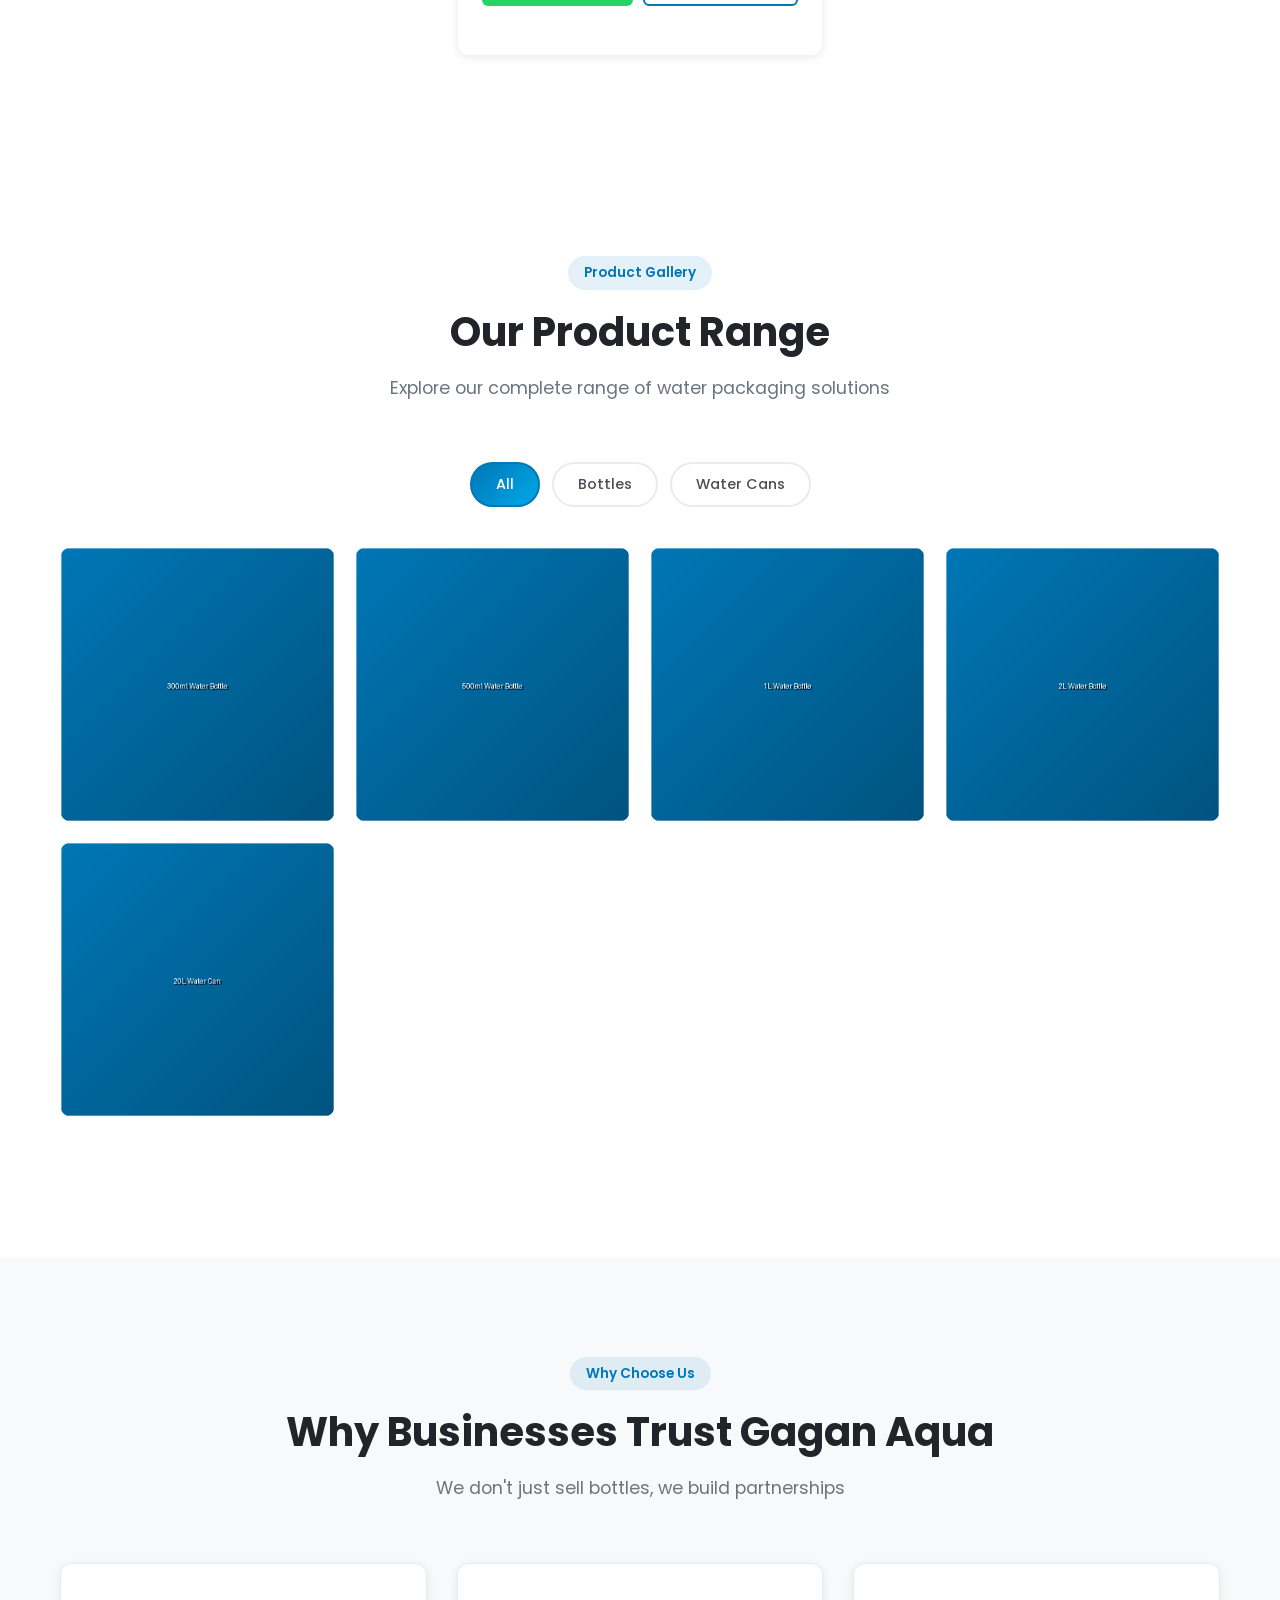
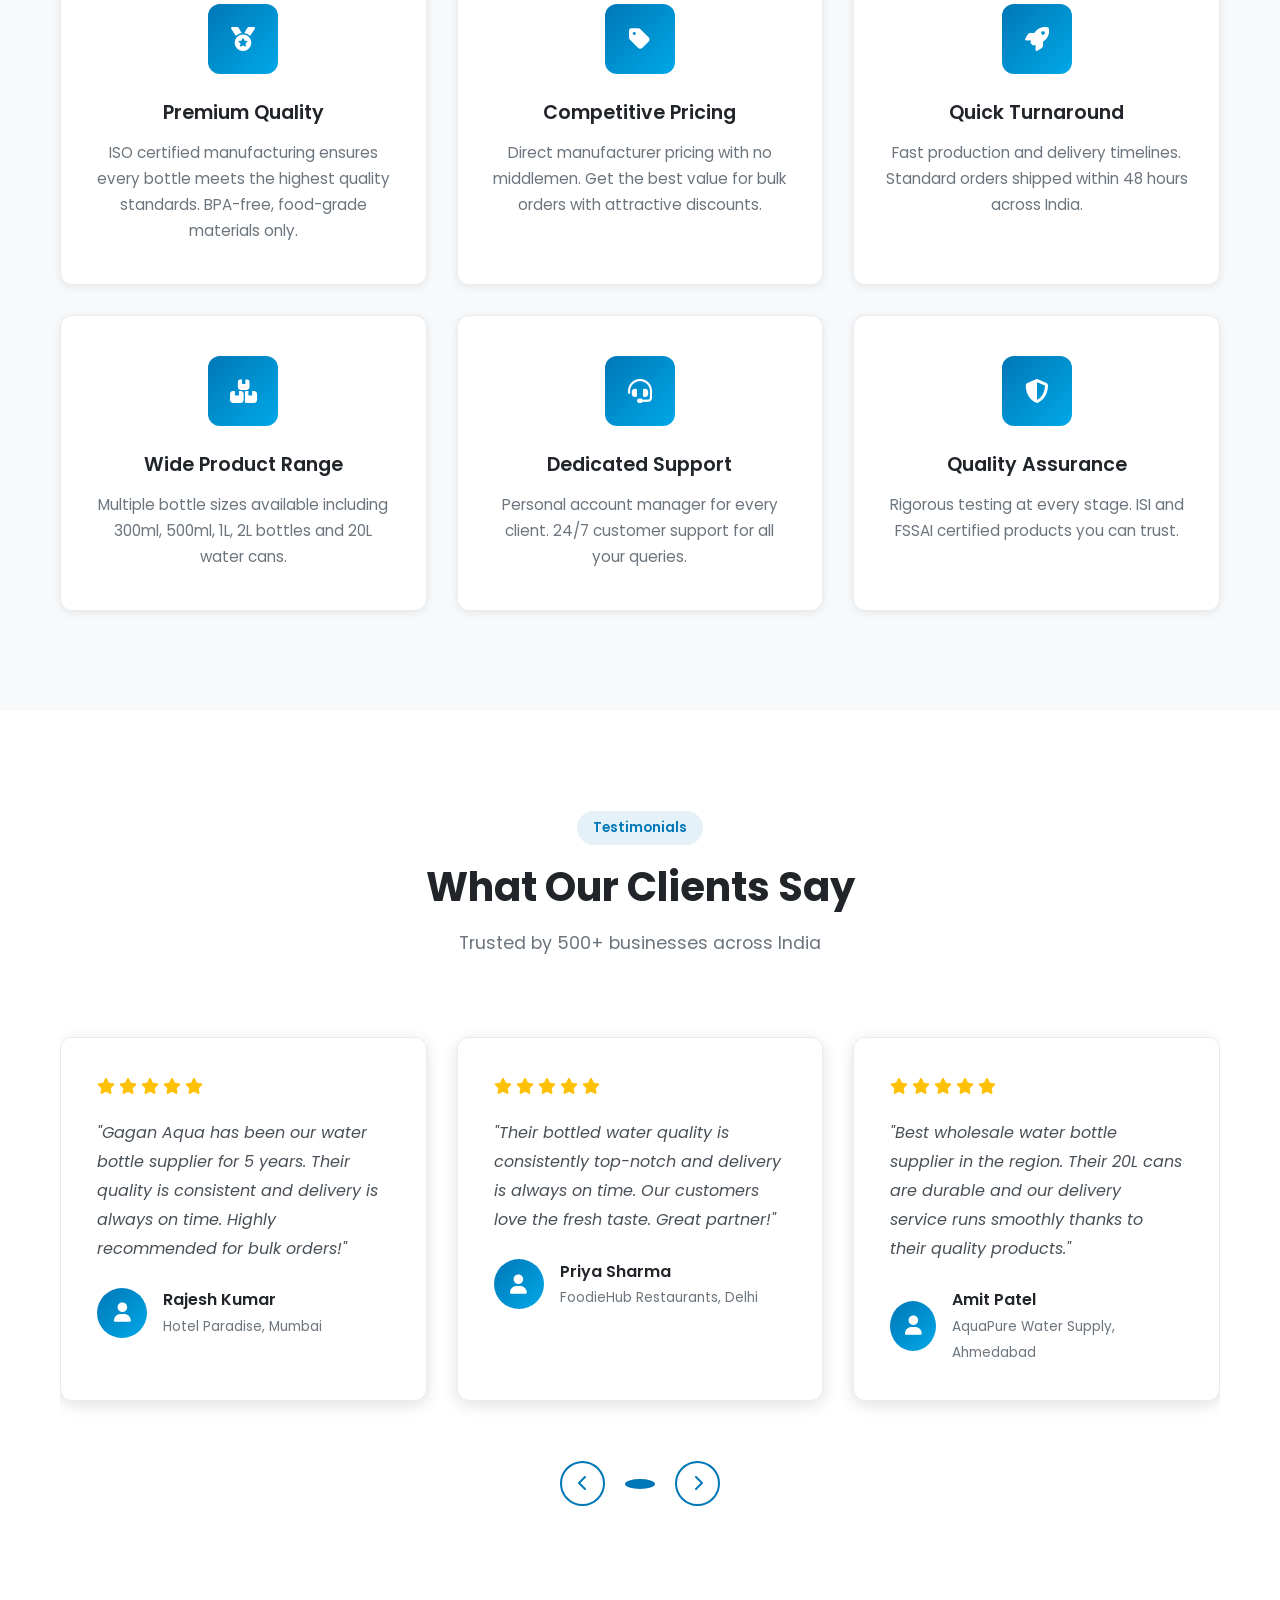
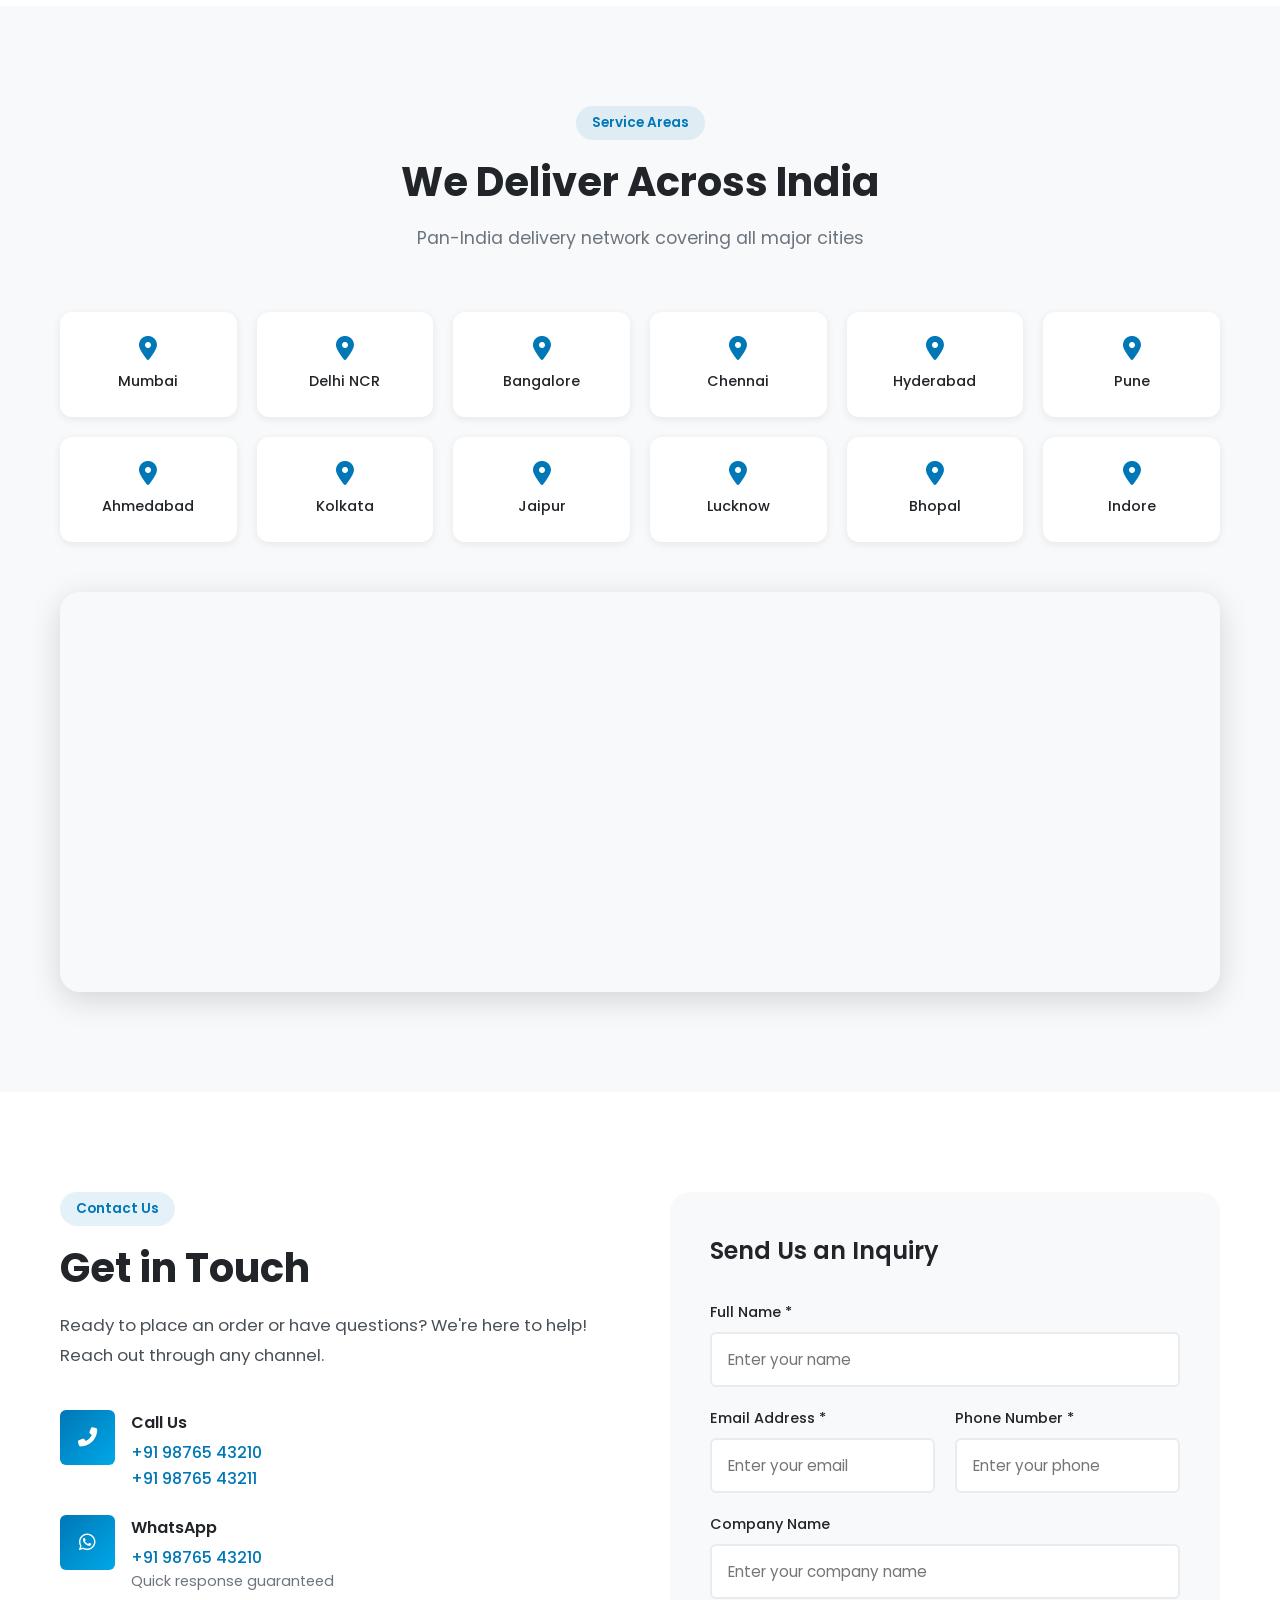
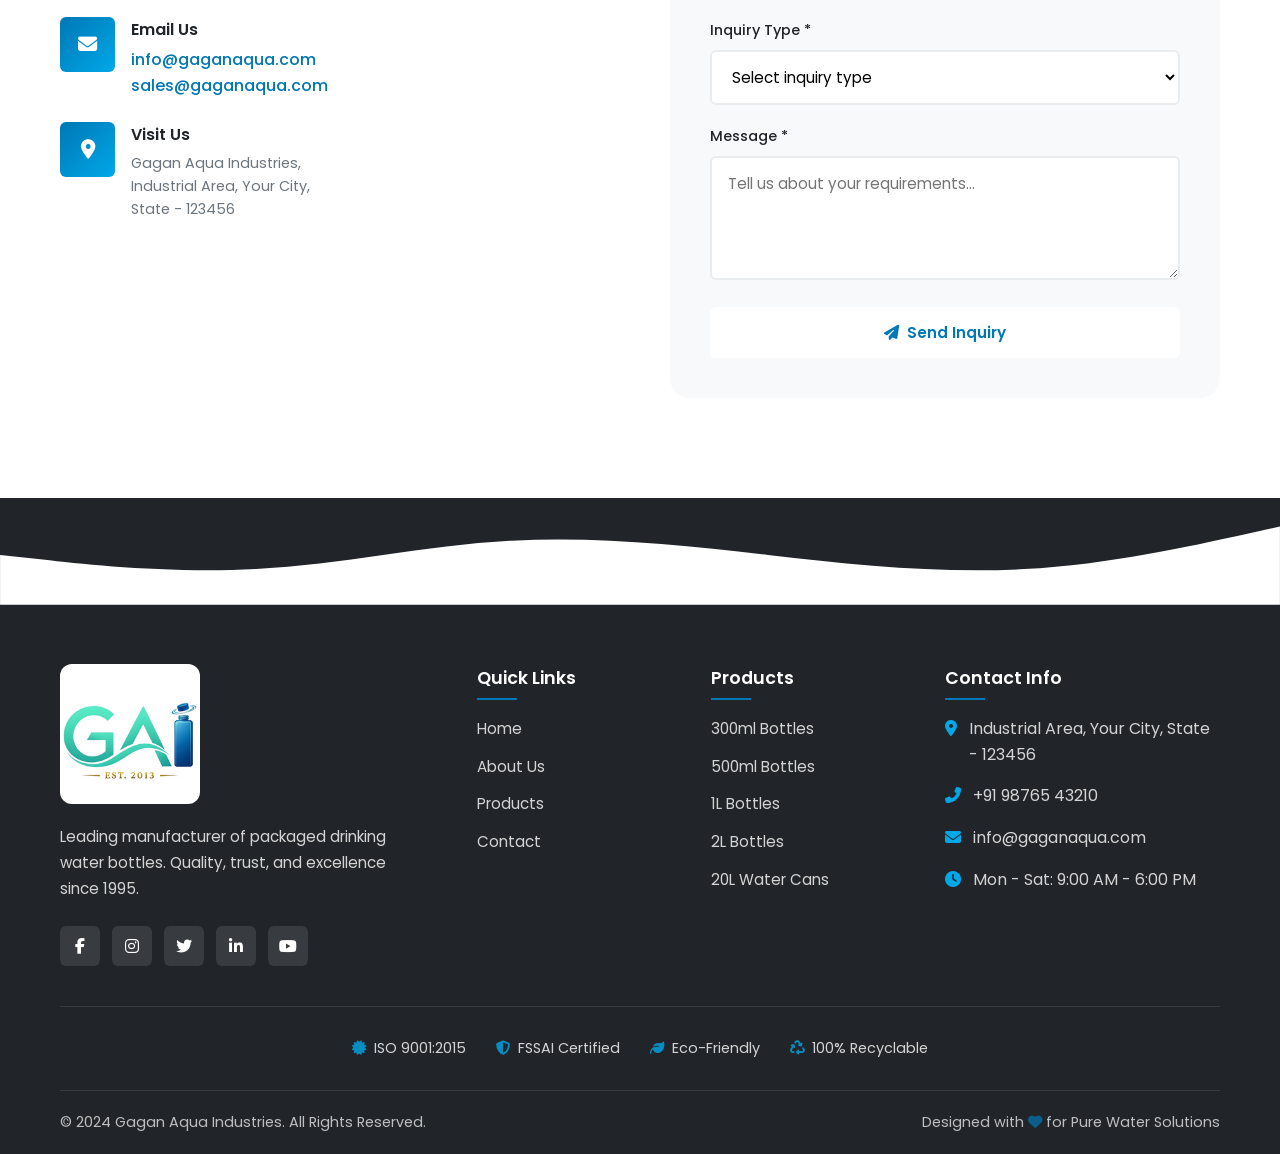
==== commit 5dfdf21c: "Fix favicon to use official logo in browser tab" ====
--- a/index.html
+++ b/index.html
@@ -40,7 +40,6 @@
     <link rel="stylesheet" href="https://cdnjs.cloudflare.com/ajax/libs/font-awesome/6.4.0/css/all.min.css">
     
     <!-- Favicon -->
-    <link rel="icon" type="image/svg+xml" href="images/favicon.svg">
     <link rel="icon" type="image/png" href="images/favicon.png">
     <link rel="apple-touch-icon" href="images/favicon.png">
     
--- a/css/style.css
+++ b/css/style.css
@@ -188,14 +188,14 @@
 }
 
 .logo-img {
-    height: 55px;
+    height: 100px;
     width: auto;
     border-radius: var(--radius-sm);
     transition: var(--transition-normal);
 }
 
 .navbar.scrolled .logo-img {
-    height: 50px;
+    height: 85px;
 }
 
 .logo-text {
@@ -1447,7 +1447,7 @@
 }
 
 .footer-logo-img {
-    height: 70px;
+    height: 140px;
     width: auto;
     border-radius: var(--radius-md);
 }
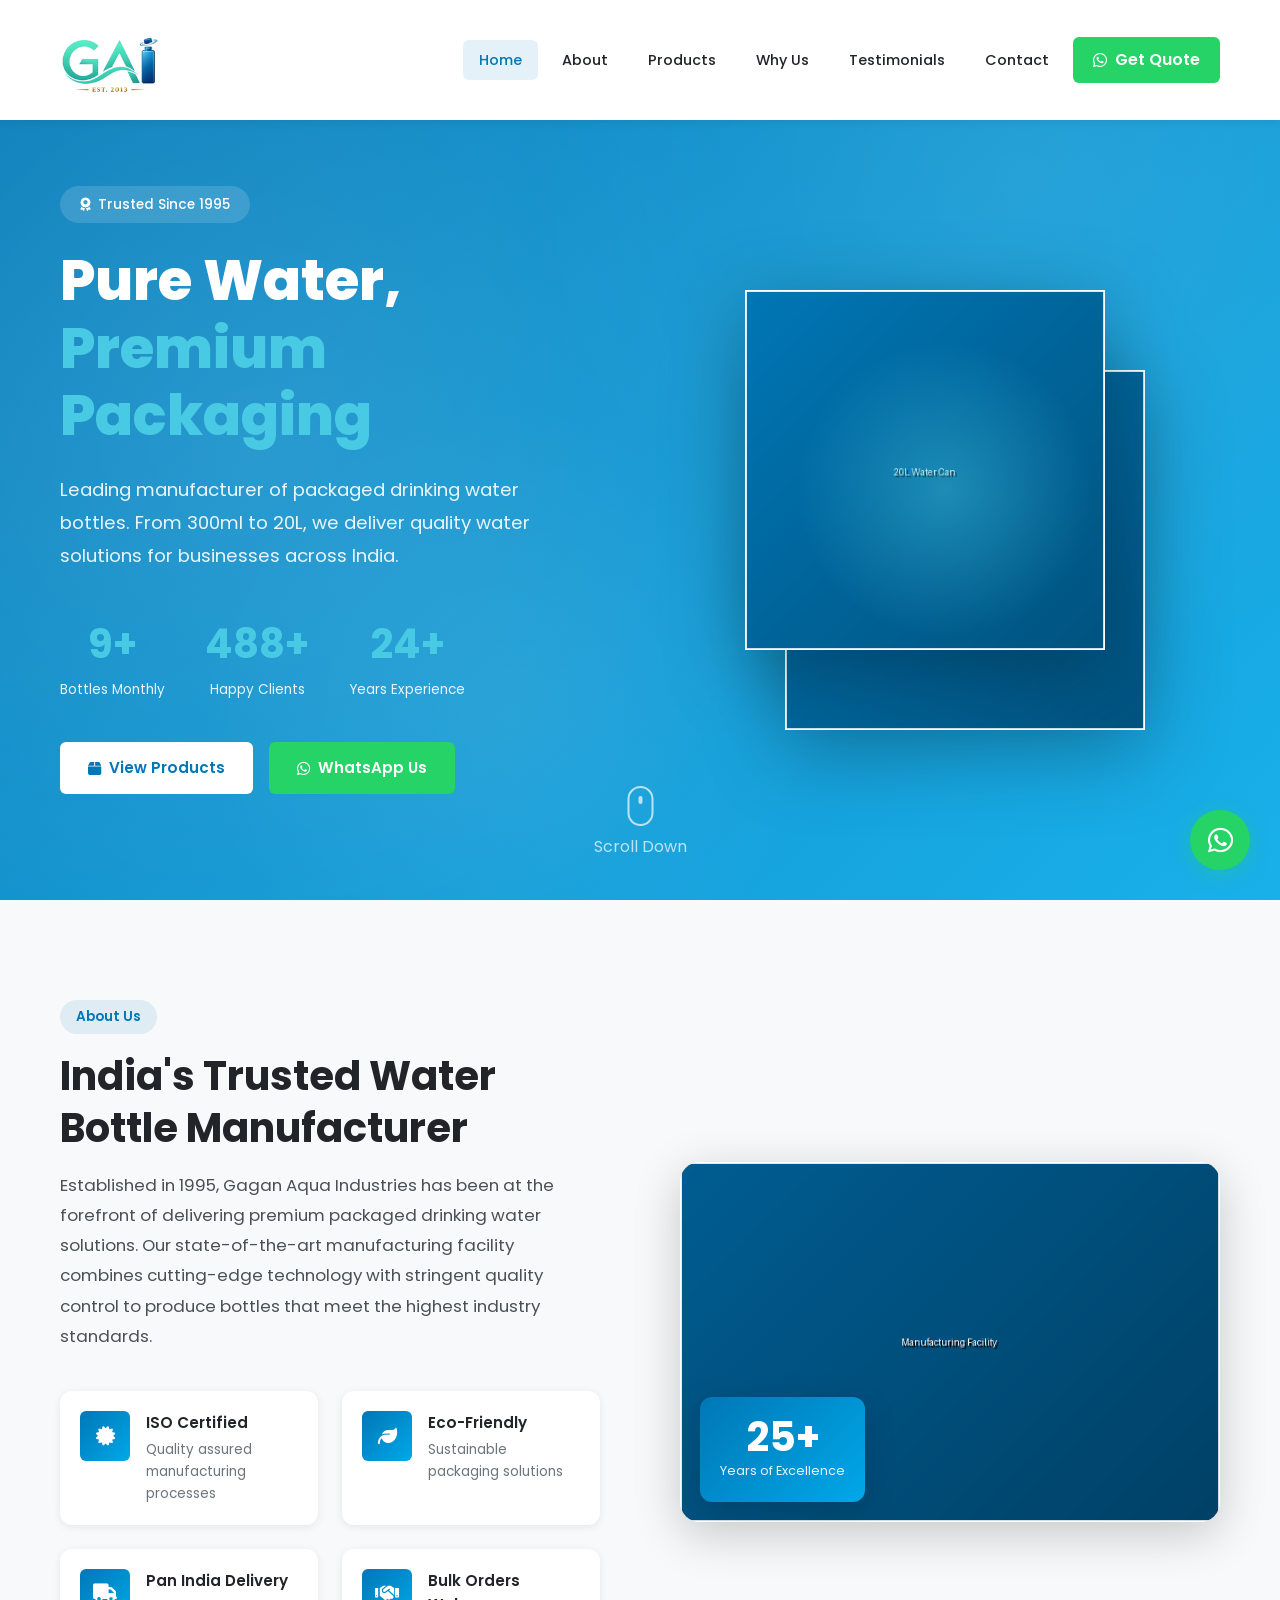
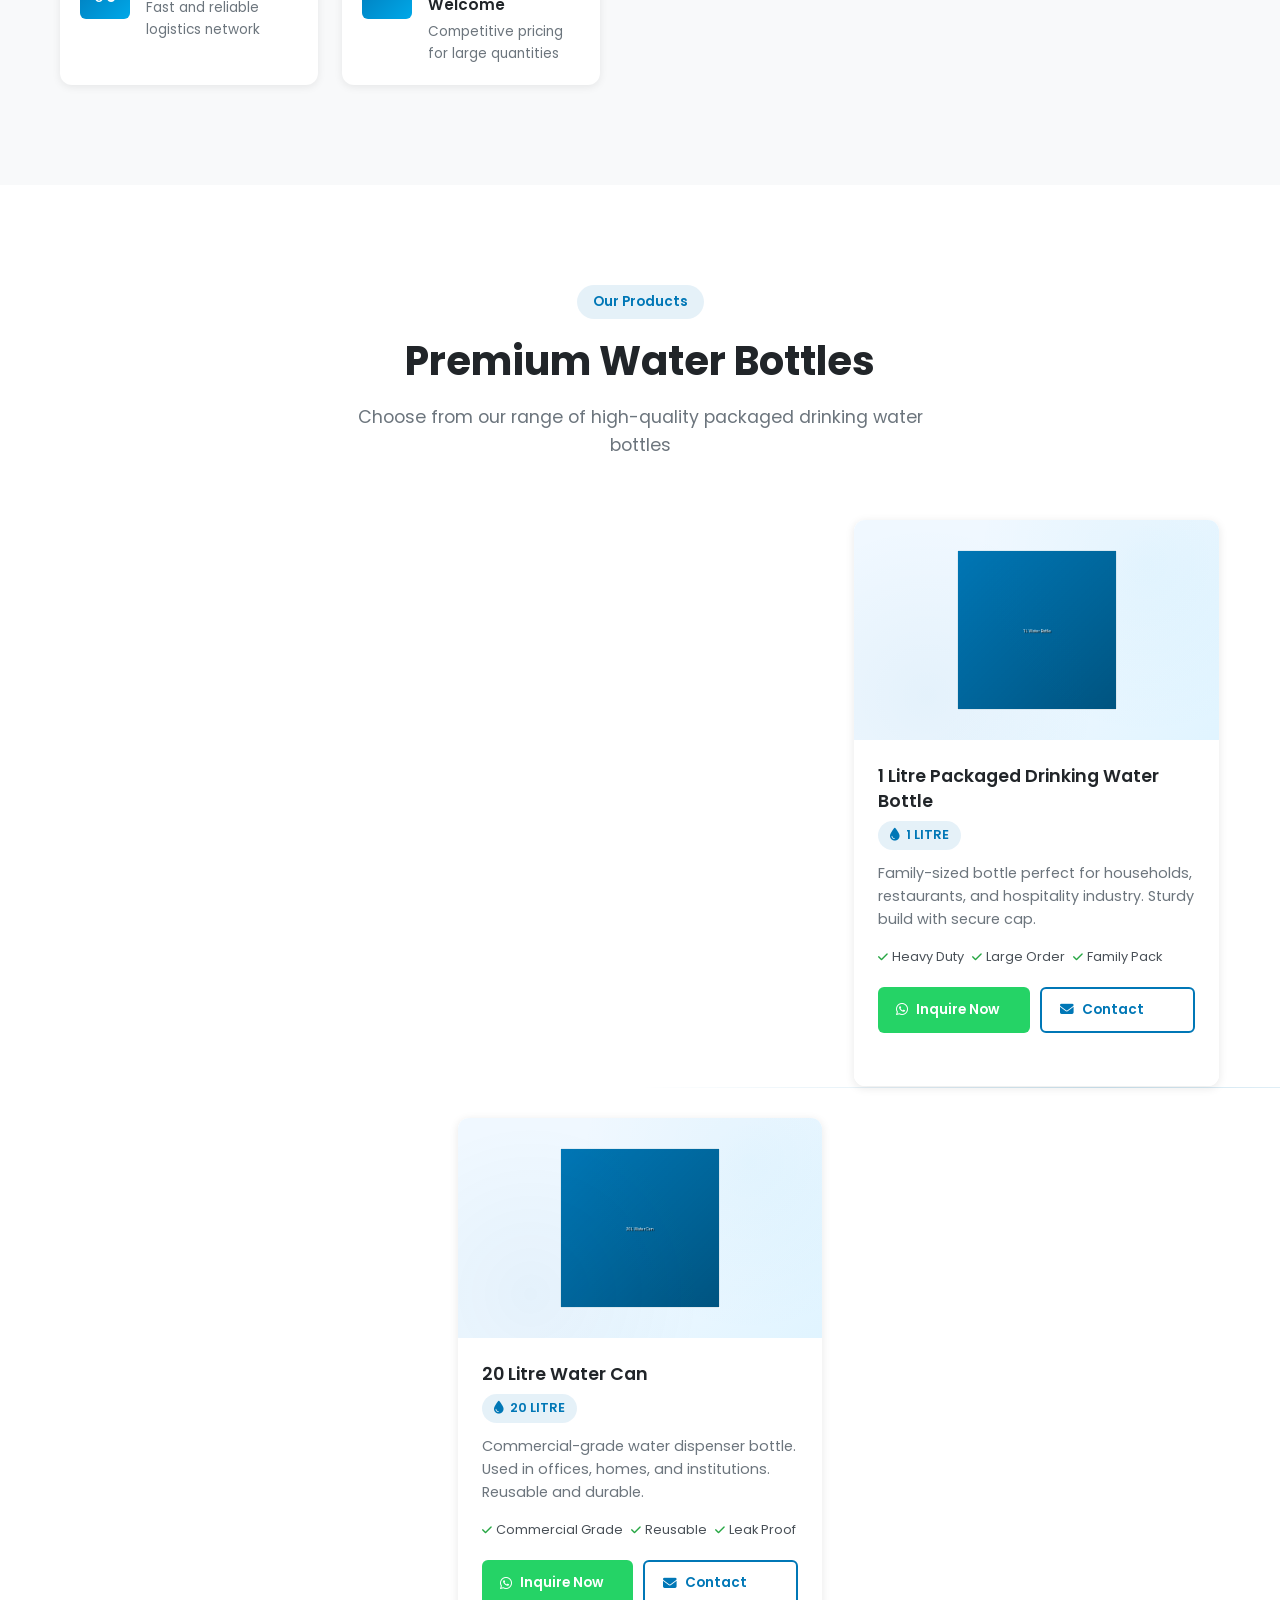
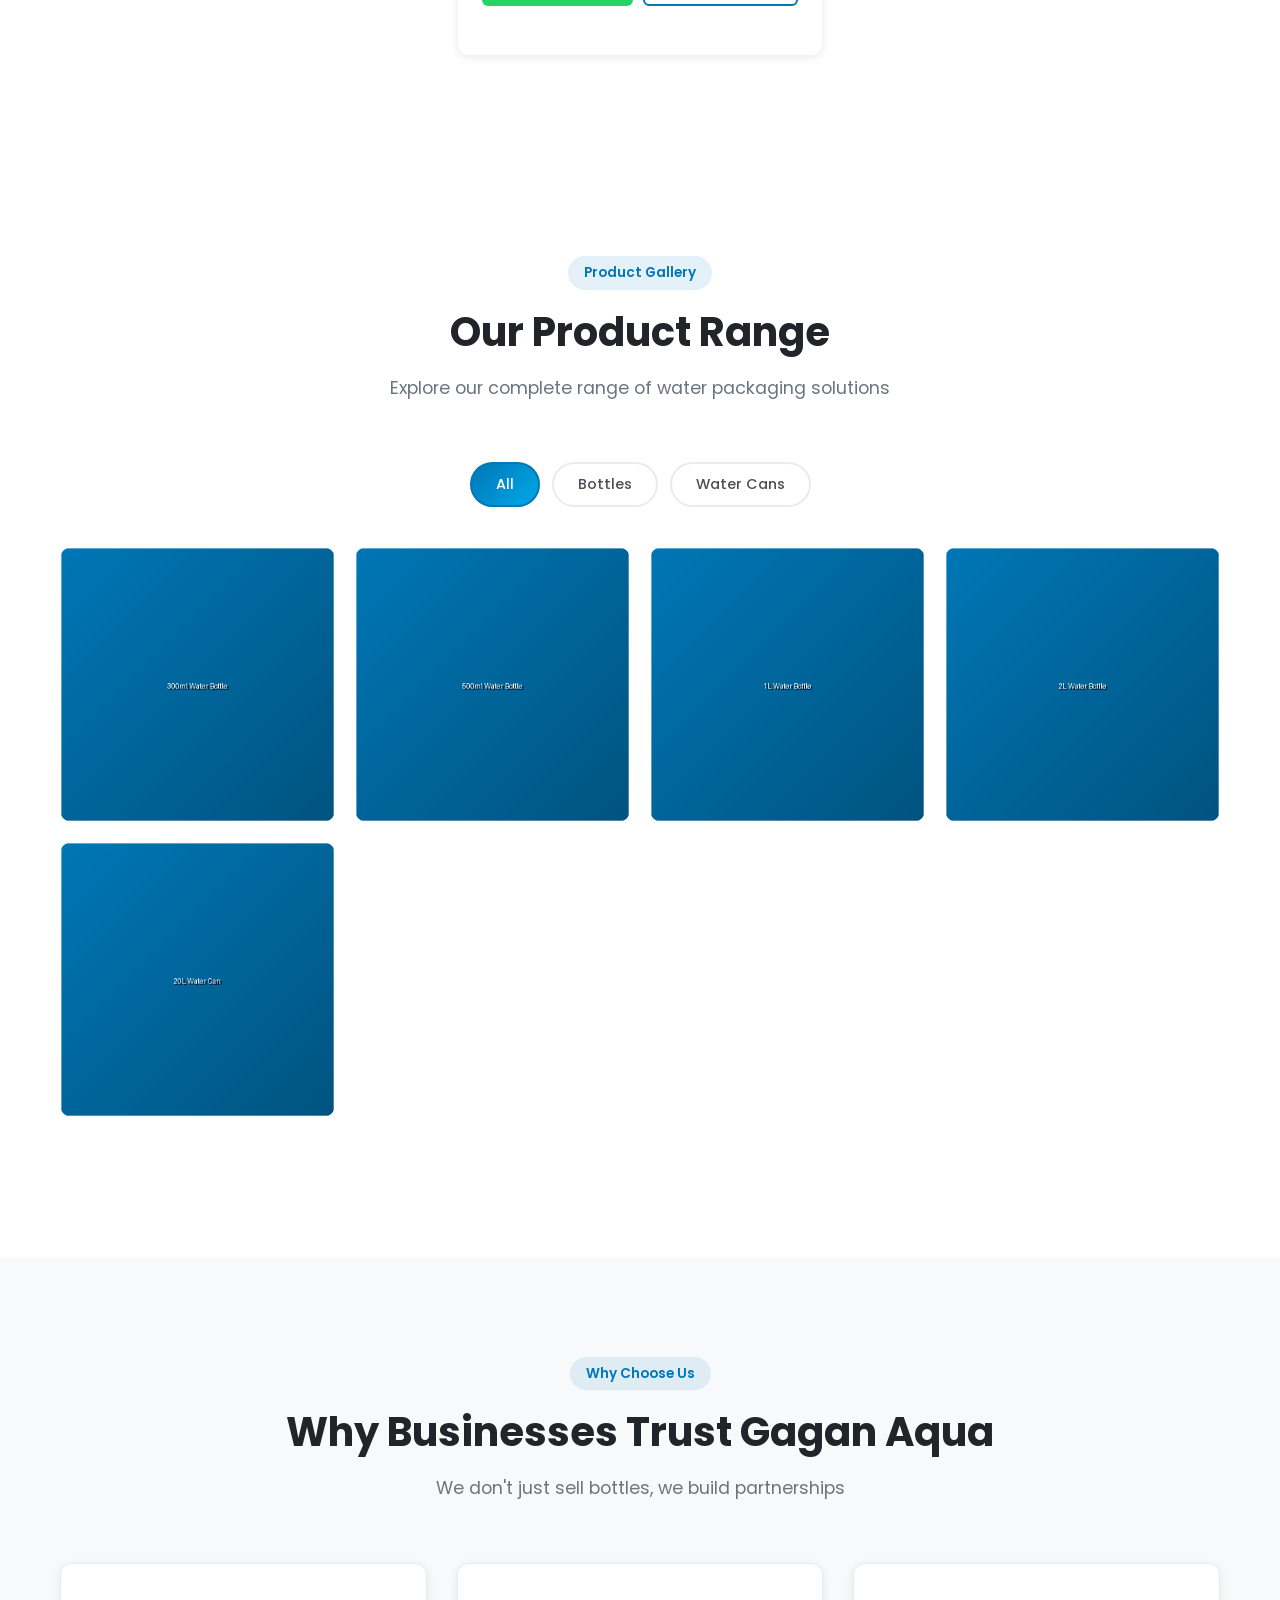
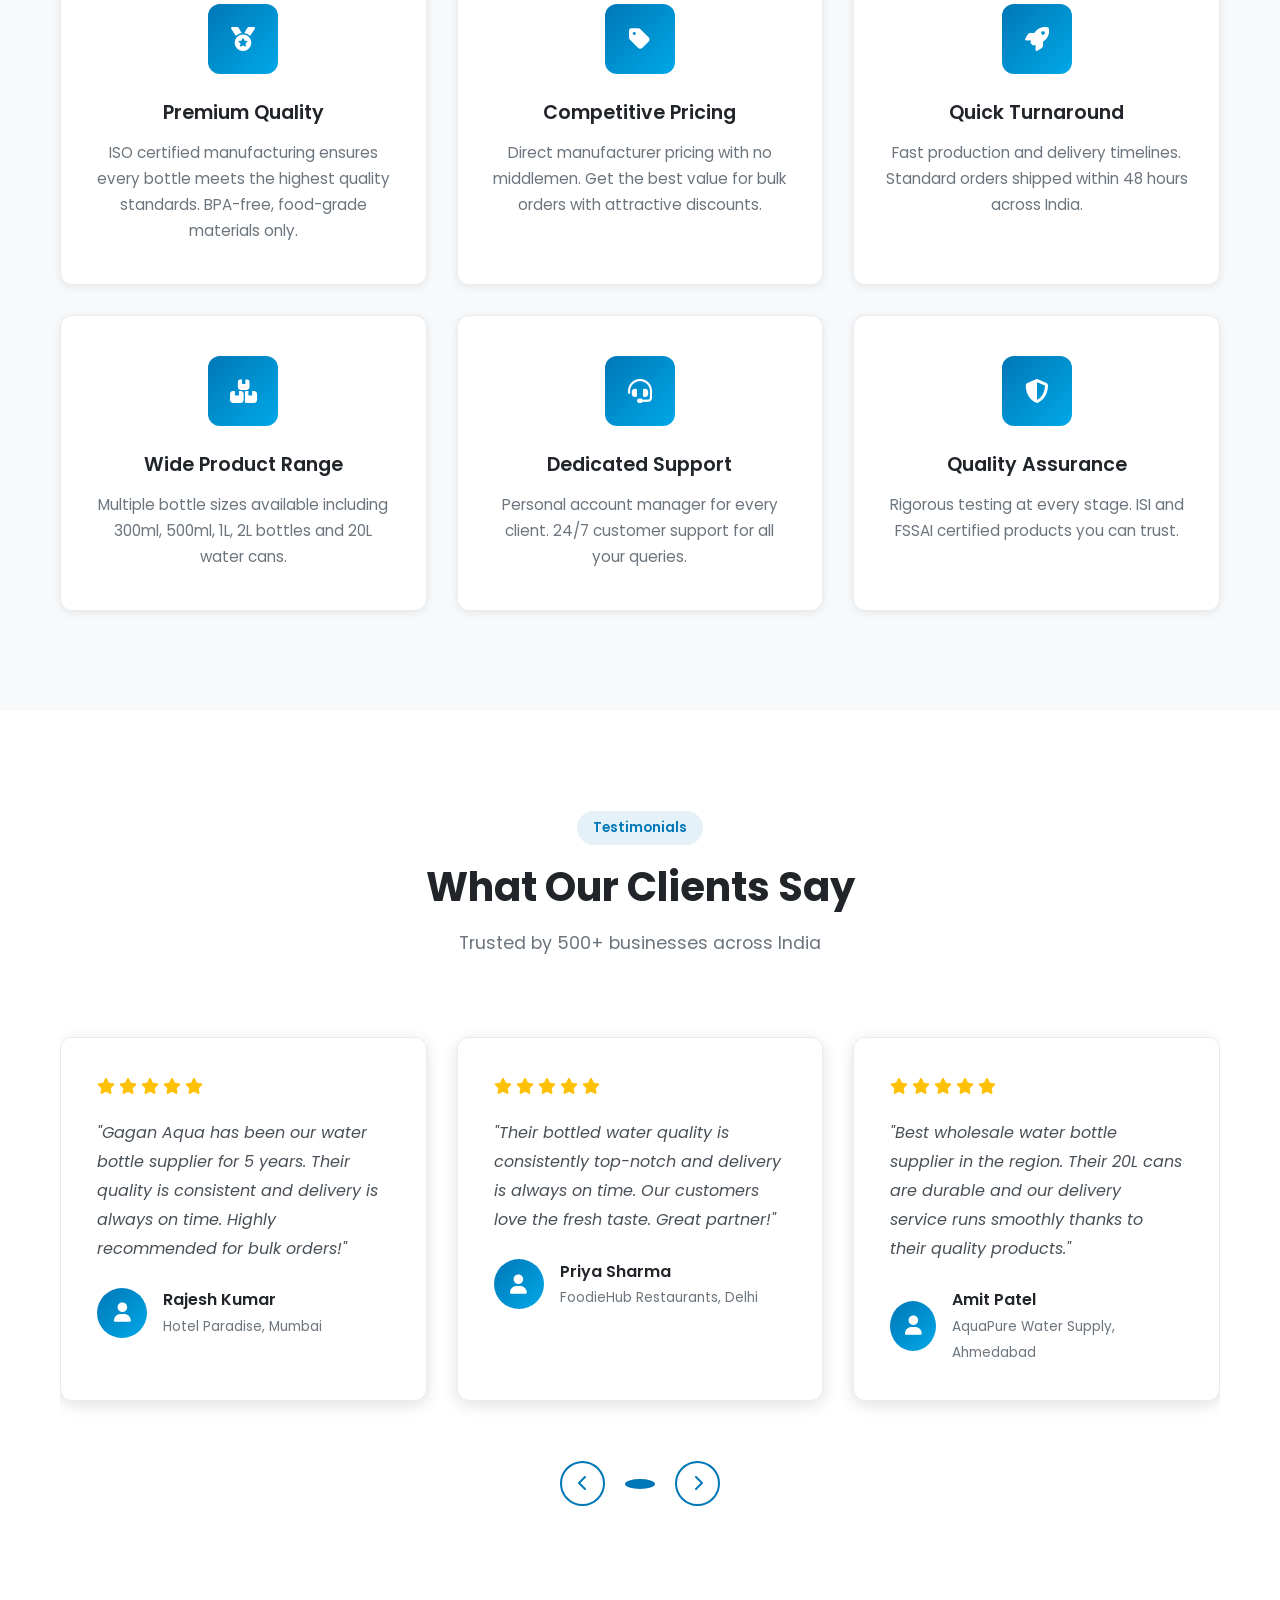
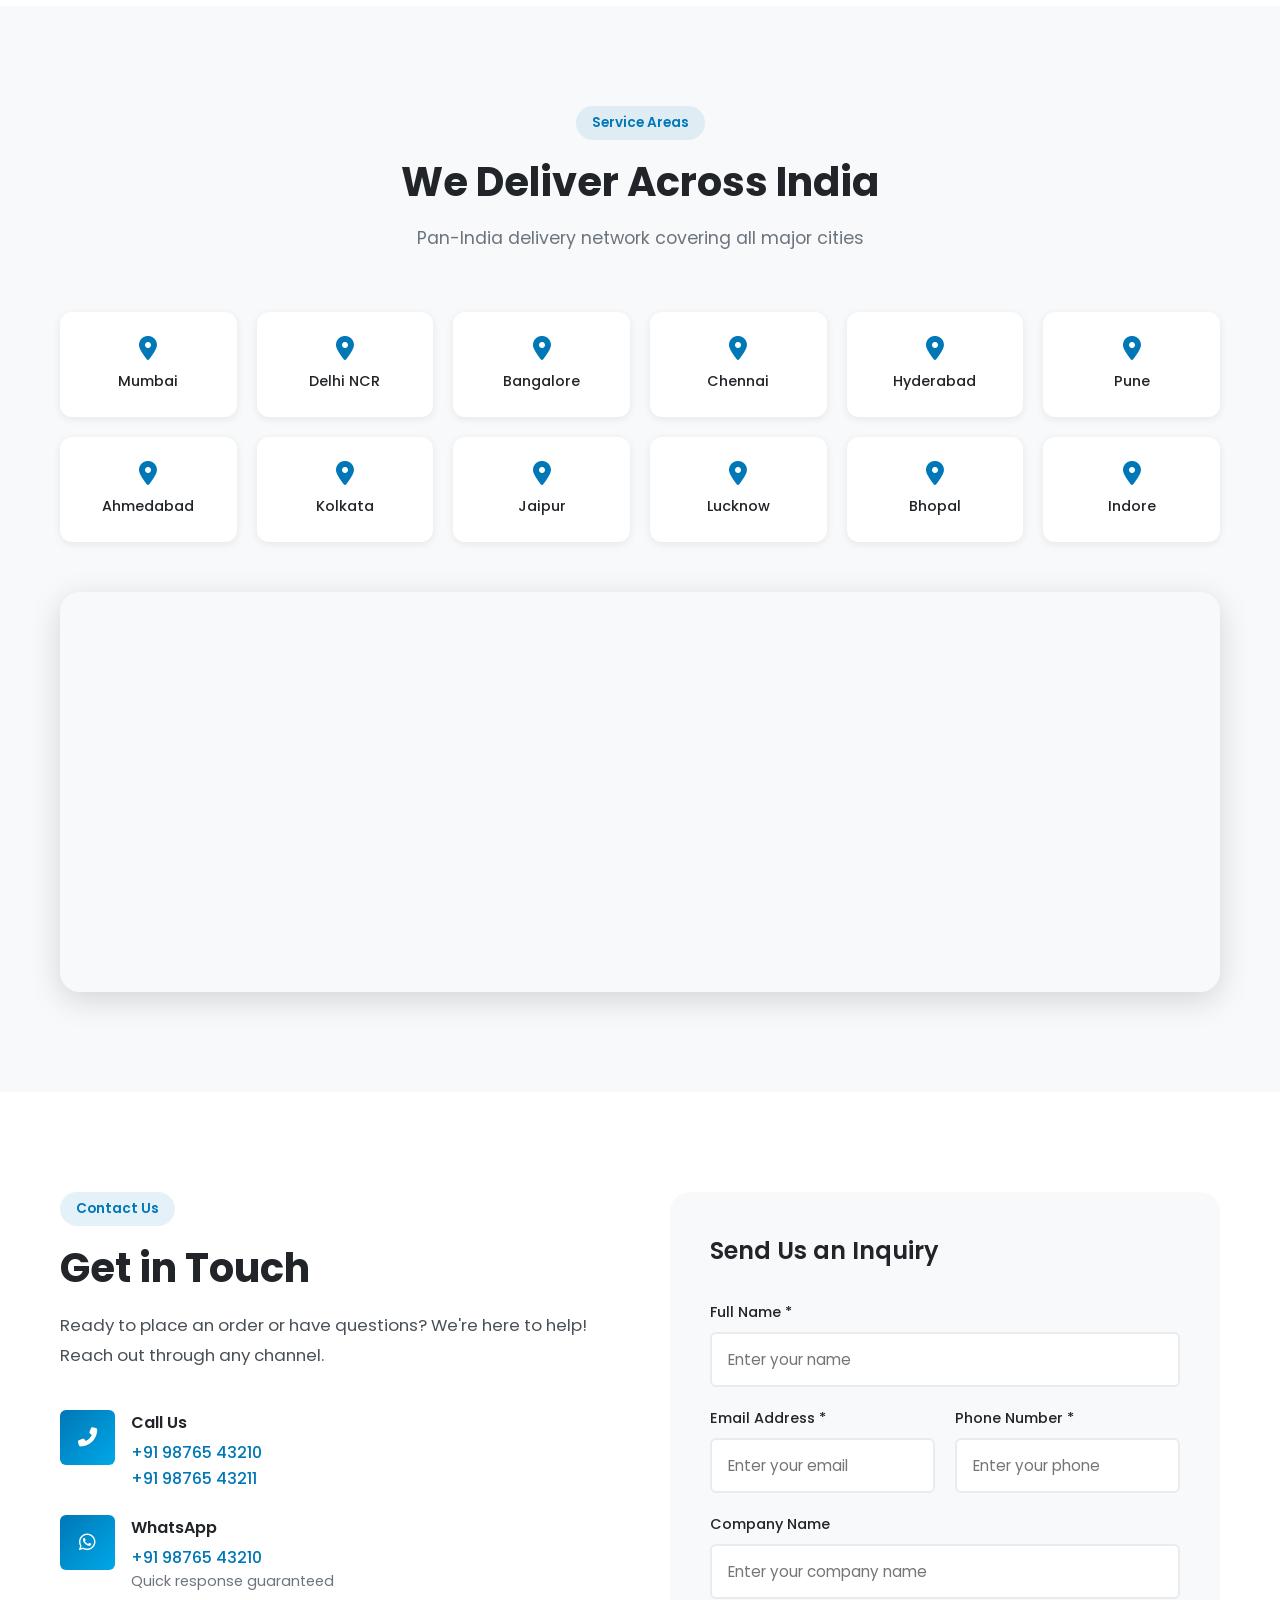
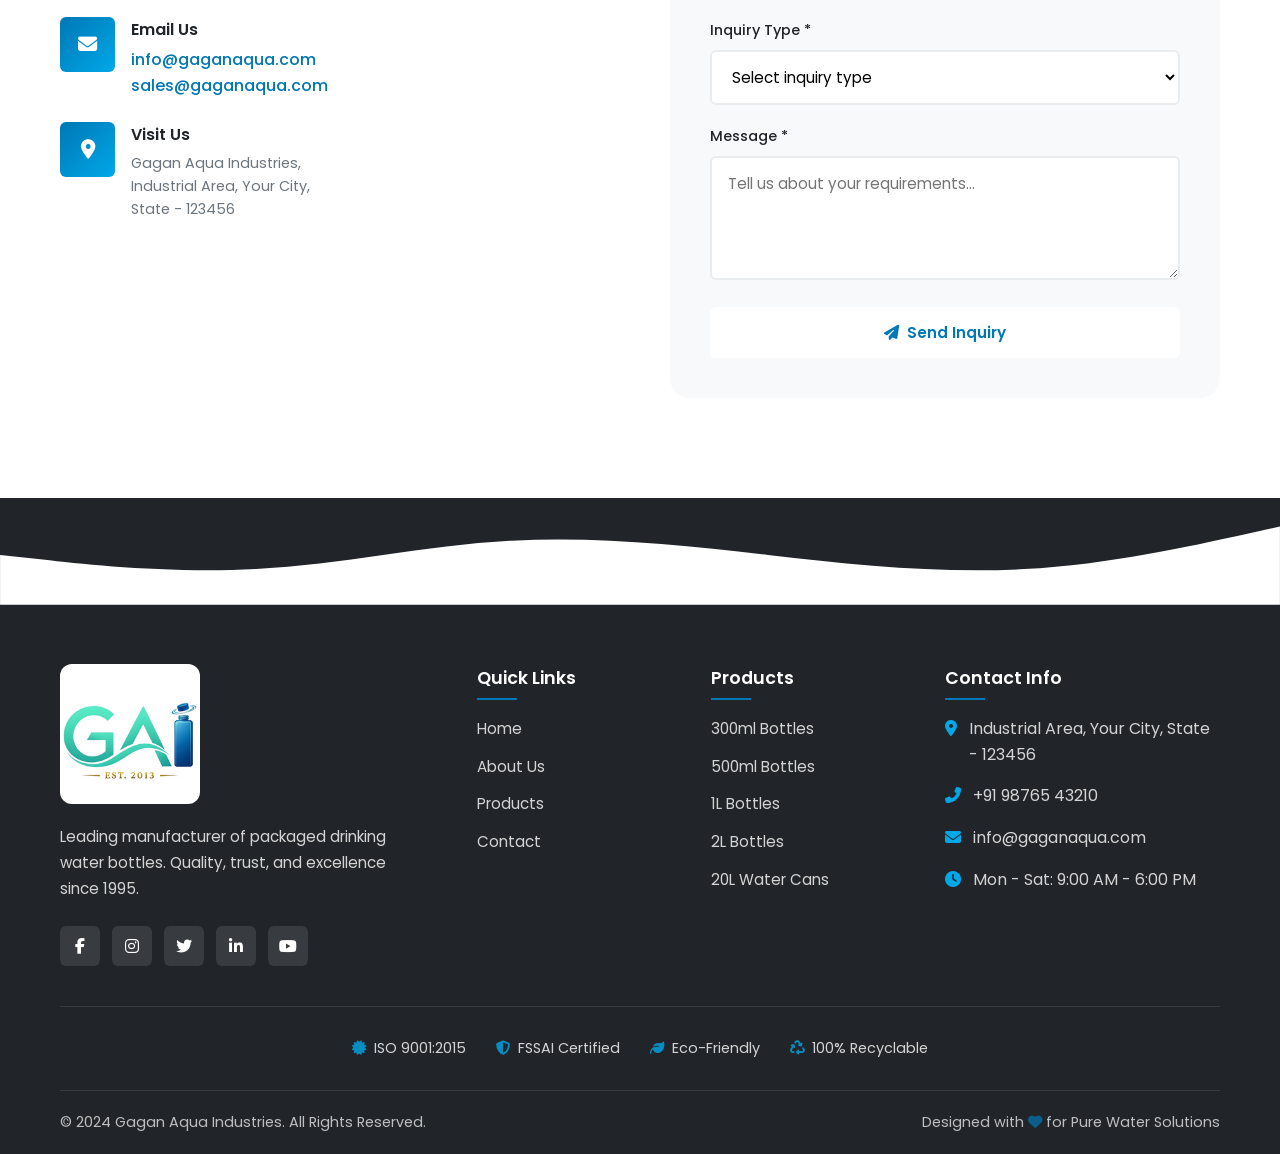
==== commit 5a486831: "Regenerate favicon from official logo for browser tab display" ====
--- a/index.html
+++ b/index.html
@@ -39,9 +39,12 @@
     <!-- Font Awesome -->
     <link rel="stylesheet" href="https://cdnjs.cloudflare.com/ajax/libs/font-awesome/6.4.0/css/all.min.css">
     
-    <!-- Favicon -->
-    <link rel="icon" type="image/png" href="images/favicon.png">
-    <link rel="apple-touch-icon" href="images/favicon.png">
+    <!-- Favicon (logo shown in browser tab) -->
+    <link rel="icon" href="images/favicon.ico">
+    <link rel="icon" type="image/png" sizes="32x32" href="images/favicon.png">
+    <link rel="icon" type="image/png" sizes="16x16" href="images/favicon.png">
+    <link rel="apple-touch-icon" sizes="180x180" href="images/favicon.png">
+    <link rel="manifest" href="site.webmanifest">
     
     <!-- CSS -->
     <link rel="stylesheet" href="css/style.css">
